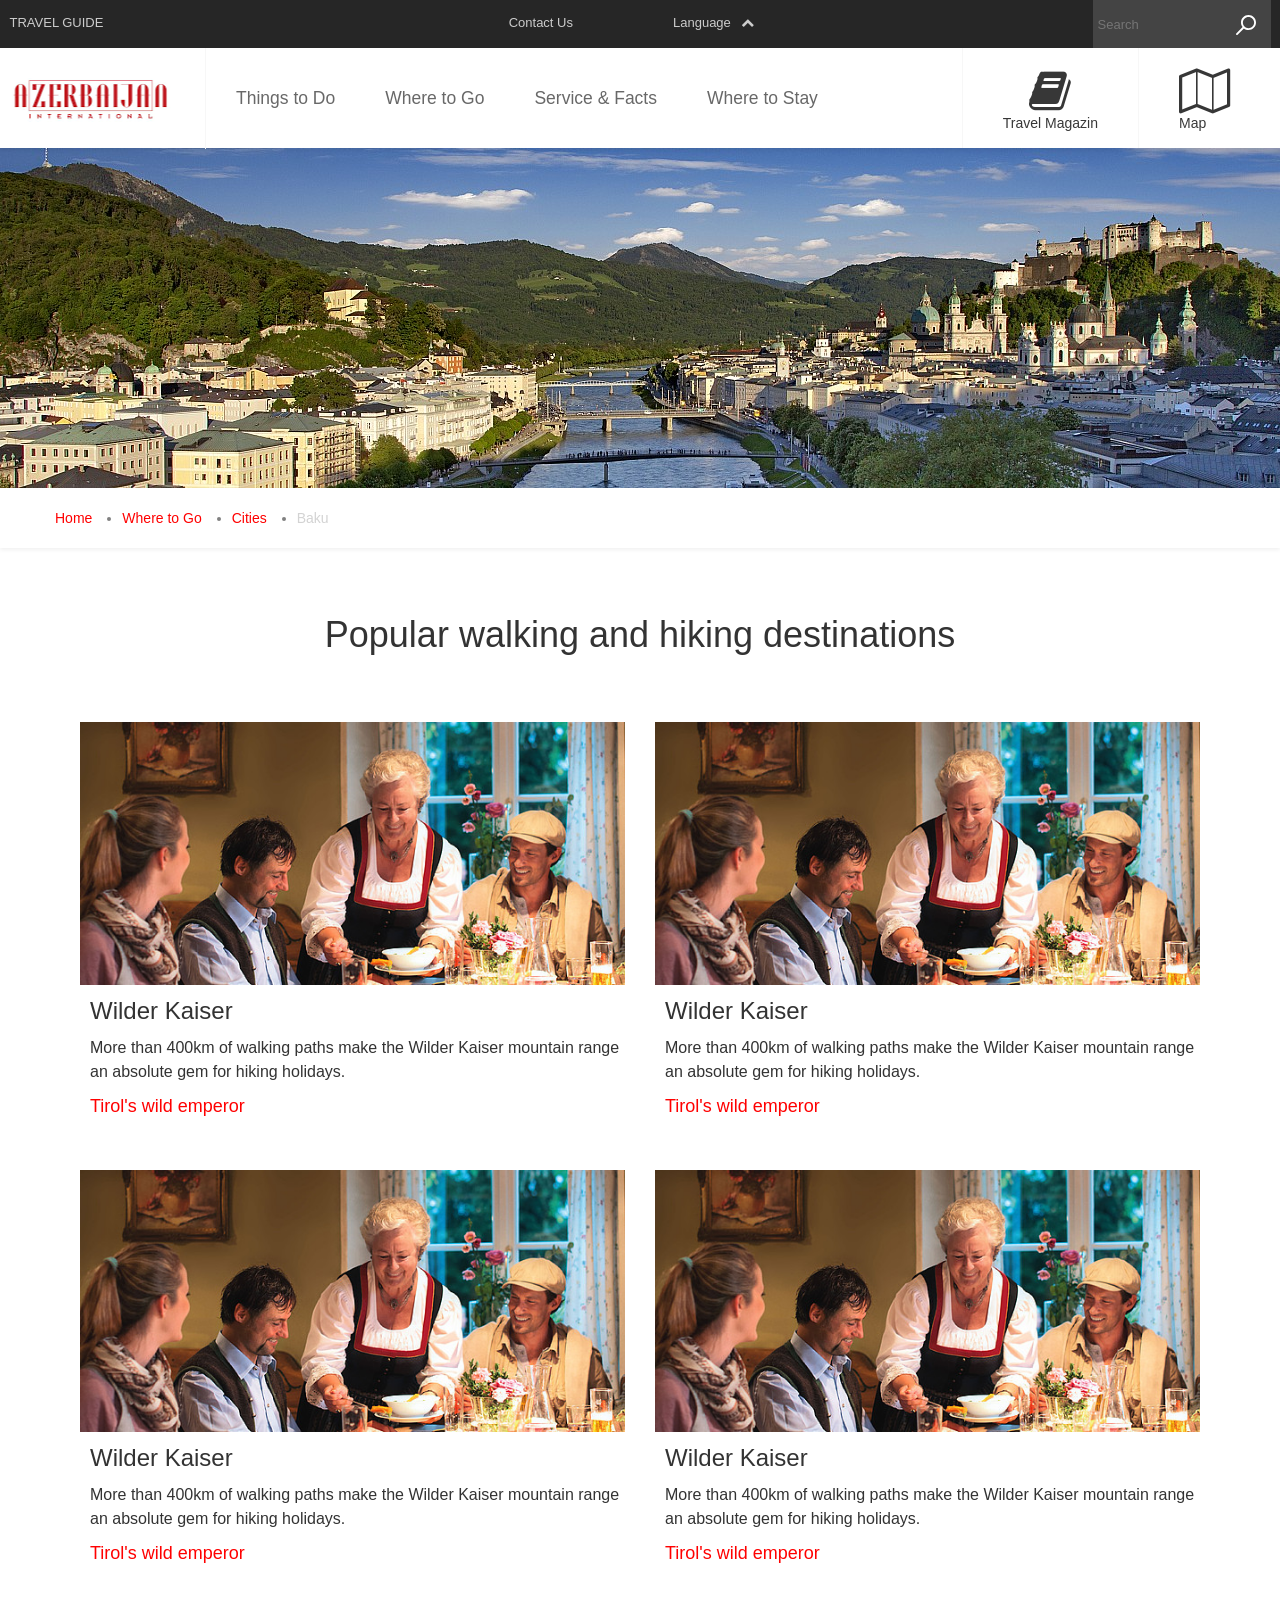
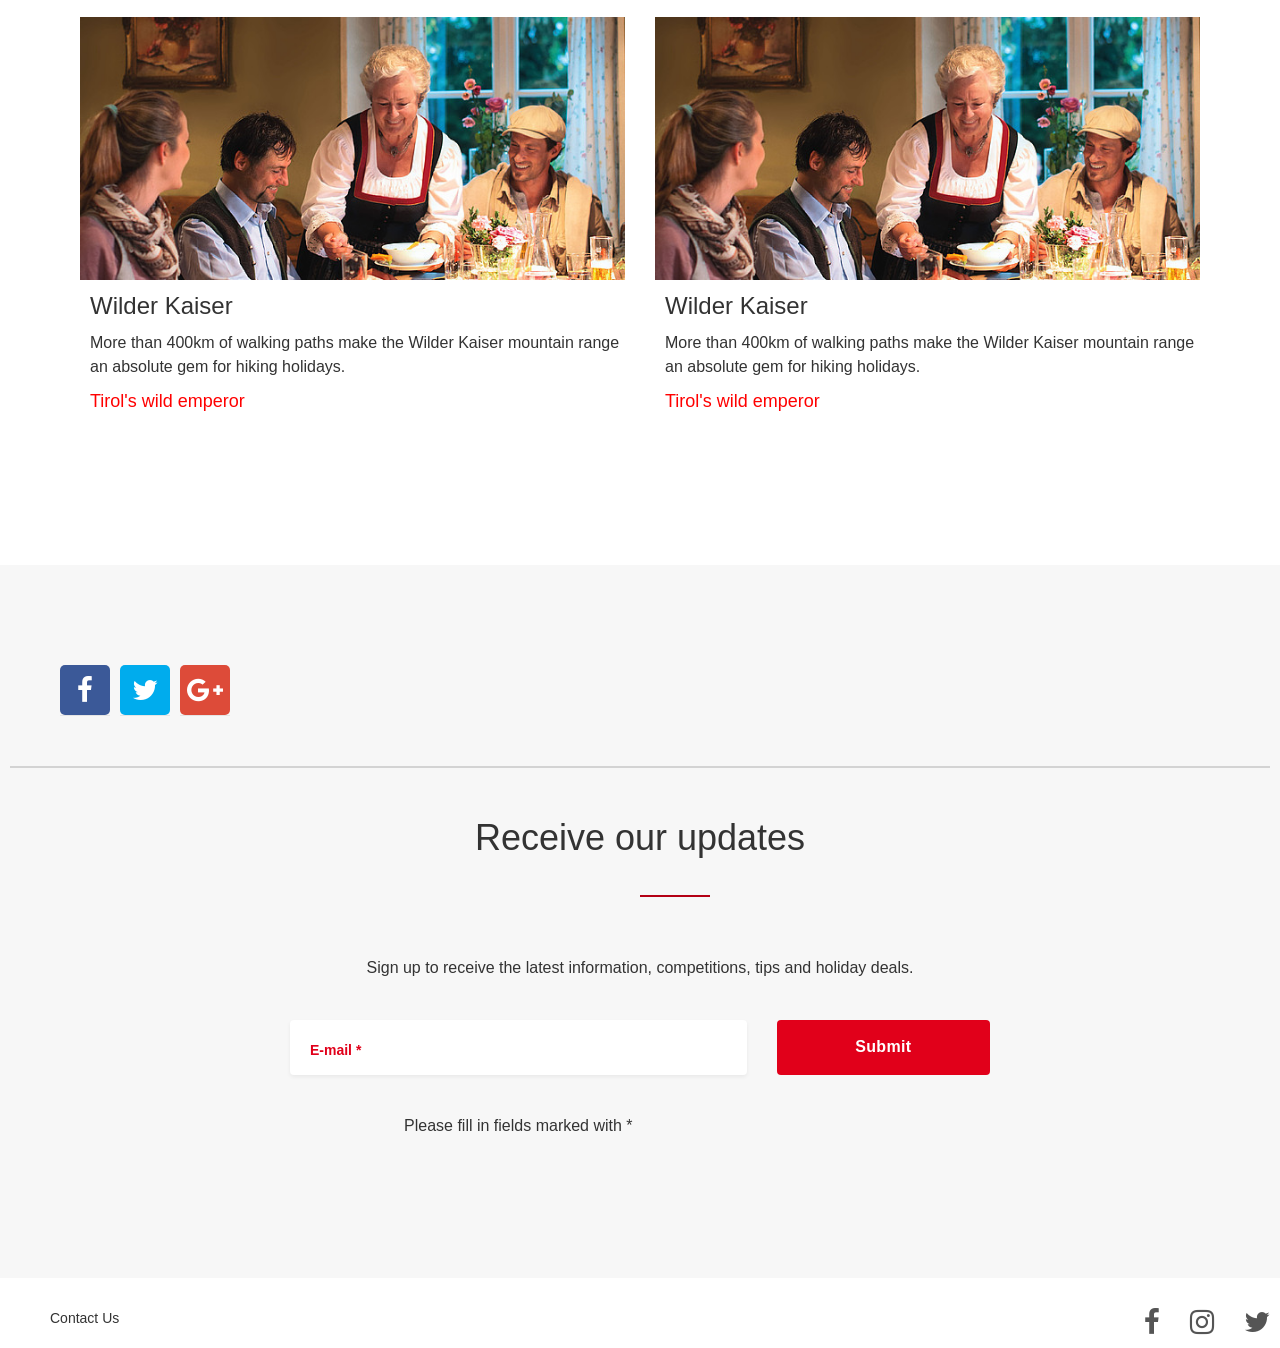
==== aboutAze.html @ 4d84a3e0 "yeni Home Sheherler .." ====
<!DOCTYPE html>
<html>

<head>


    <meta name="viewport" content="width=device-width, initial-scale=0.7">
    <link rel="stylesheet" type="text/css" href="headercss/bootstrap.css">
    <!--<link rel="stylesheet" href="https://maxcdn.bootstrapcdn.com/bootstrap/3.3.7/css/bootstrap.min.css">-->
    <link rel="stylesheet" type="text/css" href="headercss/style.css">
    <link rel="stylesheet" type="text/css" href="headercss/css/font-awesome.css">
    <!--<link rel="stylesheet" href="https://i.icomoon.io/public/temp/38478d7b65/UntitledProject/style.css">-->

    <link href="https://fonts.googleapis.com/css?family=Open+Sans:300" rel="stylesheet">
    <!--plugin-->
    <link rel="stylesheet" type="text/css" href="plugin/owl.carousel.min.css">
    <link rel="stylesheet" type="text/css" href="plugin/owl.theme.default.min.css">
    <link rel="stylesheet" href="headercss/css/font-awesome.min.css">




    <meta charset="utf-8">
    <!--<meta name="viewport" content="width=device-width, initial-scale=1">-->

    <title></title>
</head>

<body>

    <section id="inner">
        <section class="main ">
            <!--Nav for Mobile-->
            <div class="navUpRes">
                <div class="menuButton">
                    <a class="menuRes" href="#">Menu</a>

                    <div class="j"></div>
                    <!--<div class="l"></div>-->
                    <div class="logoR">

                    </div>


                </div>
                <div class="resSearch">
                    <span><img src="img/magnifier.svg" alt=""></span>
                </div>
            </div>
            <div class="navBarLeft">
                <a class="flagg" href=""><img class="flag" src="http://www.austria.info/bundles/websitesaustriainfo/img/flag/UK.gif" alt="lang"> Language
                </a>
                <span class="setting"></span>
                <ul>
                    <li><a href="">Home</a></li>
                    <li><a href="">Things to Do</a></li>
                    <li><a href="">Where to Go</a></li>
                    <li><a href="">Service & Facts</a></li>
                    <li><a href="">Where to Stay</a></li>
                </ul>
                <ul class="travelMap">
                    <li><a href="">Travel Magazine</a>
                        <span><i class="fa fa-book" aria-hidden="true"></i></span>
                    </li>
                    <li><a href="">Map</a>
                        <span><i class="fa fa-map-o" aria-hidden="true"></i></i></span>
                    </li>



                </ul>
                <ul>
                    <li><a href="">Contact Us</a></li>
                </ul>

            </div>
            <!--End-->
            <div class="navUpper">
                <div class="navInnerUp">
                    <div class="flex">
                        <span>TRAVEL GUIDE</span>
                        <ul class="flex guideLi">
                            <li><a href="">Contact Us</a></li>
                            <li>
                                <a href=""><img src="http://www.austria.info/bundles/websitesaustriainfo/img/flag/UK.gif" alt=""></a>
                            </li>
                            <li><a class="languageOpener" href="#">Language<i class="fa fa-chevron-up" aria-hidden="true"></i></a>
                            </li>
                        </ul>
                        <div class="navUpperSearch">
                            <form>
                                <input class="upperSearch" type="" name="" value="" placeholder="Search">
                                <span><img src="img/magnifier.svg" alt=""></span>

                                <a href="" class="searchButton">
                                    <p>Search</p>
                                </a>
                            </form>
                        </div>
                    </div>

                </div>
            </div>
            <div class="languageSection">
                <div class=" wrap ">
                    <span>Choose your Language</span>
                    <div class="flex">
                        <div class="col-md-3">
                            <ul>
                                <li>
                                    <a href="#">Türkçe</a>
                                </li>
                                <li>
                                    <a href="#">Pусский</a>
                                </li>
                                <li>
                                    <a href="#">English</a>
                                </li>
                                <li>
                                    <a href="#">Georgian</a>
                                </li>

                            </ul>
                        </div>

                        <div class="col-md-3">
                            <ul>
                                <li>
                                    <a href="#">Türkçe</a>
                                </li>
                                <li>
                                    <a href="#">Pусский</a>
                                </li>
                                <li>
                                    <a href="#">English</a>
                                </li>
                                <li>
                                    <a href="#">Georgian</a>
                                </li>

                            </ul>
                        </div>

                        <div class="col-md-3">
                            <ul>
                                <li>
                                    <a href="#">Türkçe</a>
                                </li>
                                <li>
                                    <a href="#">Pусский</a>
                                </li>
                                <li>
                                    <a href="#">English</a>
                                </li>
                                <li>
                                    <a href="#">Georgian</a>
                                </li>

                            </ul>
                        </div>
                        <div class="col-md-3">
                            <ul>
                                <li>
                                    <a href="#">Türkçe</a>
                                </li>
                                <li>
                                    <a href="#">Pусский</a>
                                </li>
                                <li>
                                    <a href="#">English</a>
                                </li>
                                <li>
                                    <a href="#">Georgian</a>
                                </li>

                            </ul>
                        </div>

                    </div>

                </div>
            </div>
            <div class="nav">
                <div class="navInner ">
                    <div class="flex">
                        <div class="logo"></div>
                        <div class="navRight">
                            <ul class="flex navLi">
                                <li class="dot" data-ng-value="1"><a href="#">Things to Do</a></li>
                                <li class="dot" data-ng-value="2"><a href="#">Where to Go</a></li>
                                <li class="dot" data-ng-value="3"><a href="#">Service & Facts</a></li>
                                <li class="dot" data-ng-value="4"><a href="#">Where to Stay</a></li>
                            </ul>
                            <div class="redLine"></div>
                        </div>
                        <div class="navMap">
                            <ul class="flex navL">
                                <li><a href=""><i class="fa fa-book" aria-hidden="true"></i>
                                    <span>Travel Magazin</span></a>
                                </li>
                                <li><a href=""><i class="fa fa-map-o" aria-hidden="true"></i>
                                <span>Map</span></a>


                                </li>
                            </ul>
                        </div>
                    </div>
                </div>
            </div>
            <div class="navThings k" data-value="1">
                <div class="wrap">
                    <div class="col-md-8">
                        <h4 class="offsetTop">THINGS TO DO</h4>
                        <ul class="thingsDoL">
                            <li>
                                <a href="#">
                                    <div class="thingsDoPic"></div>
                                    <span>Walking and Hiking </span>
                                </a>
                            </li>
                            <li>
                                <a href="#">
                                    <div class="thingsDoPic"></div>
                                    <span>Walking and Hiking </span>

                                </a>
                            </li>
                            <li>
                                <a href="#">
                                    <div class="thingsDoPic"></div>
                                    <span>Walking and Hiking </span>
                                </a>
                            </li>
                            <li>
                                <a href="#">
                                    <div class="thingsDoPic"></div>
                                    <span>Walking and Hiking </span>
                                </a>
                            </li>
                            <li>
                                <a href="#">
                                    <div class="thingsDoPic"></div>
                                    <span>Walking and Hiking </span>
                                </a>
                            </li>
                            <li>
                                <a href="#">
                                    <div class="thingsDoPic"></div>
                                    <span>Walking and Hiking </spanp>
                                </a>
                            </li>
                        </ul>
                    </div>
                    <div class="col-md-4">
                        <h4 class="offsetTop">MORE ACTIVITIES</h4>
                        <ul class="thingsDoR">
                            <li>
                                <a href="#">
                                    <p>Family holidays</p>
                                </a>
                            </li>
                            <li>
                                <a href="#">
                                    <p>Spa and Wellbeing</p>
                                </a>
                            </li>
                            <li>
                                <a href="#">
                                    <p>Food and Drink</p>
                                </a>
                            </li>
                        </ul>
                    </div>
                </div>
            </div>
            <div class="navGo k" data-value="2">
                 <div class="wrap">
                     <div class="col-md-6 flex">
                         <div class="navGoRegion">
                             <h4 class="offsetTop">REGIONS</h4>
                             <ul>
                                 <li><a href=""><p>Walking and Hiking Regions</p></a></li>
                                 <li><a href=""><p>Cycling and Biking Regions</p></a></li>
                                 <li><a href=""><p>Ski and Winter regions</p></a></li>
                                 <li><a href=""><p>Family-Friendly Regions</p></a></li>
                                 <li><a href=""><p>Wine and Culinary regions</p></a></li>
                                 <li><a href=""><p>Spa and Thermal Regions</p></a></li>
                                 <li><a href=""><p>Rivers and Lakes</p></a></li>
                         
                             </ul>
                         </div>
                         <div>
                             <h4 class="offsetTop">MORE ACTIVITIES</h4>
                             <ul class="svgMapLi">
                                 <li><a href="http://google.com/?1=BA" id="list-BA">
                                         <p>Baku</p>
                                     </a></li>
                                 <li><a href="http://google.com/?1=SMI" id="list-SMI">
                                         <p>Samakhi</p>
                                     </a></li>
                                 <li><a href="http://google.com/?1=QBA" id="list-QBA">
                                         <p>Quba</p>
                                     </a></li>
                                 <li><a href="http://google.com/?1=QAB" id="list-QAB">
                                         <p>Qebele</p>
                                     </a></li>
                                     <li><a href="http://google.com/?1=QAB" id="list-SAK">
                                         <p>Shaki</p>
                                     </a></li>
                                 <li><a href="http://google.com/?1=BAL" id="list-BAL">
                                         <p>Balaken</p>
                                     </a></li>
                                      <li><a href="http://google.com/?1=LAN" id="list-LA">
                                         <p>Lenkeran</p>
                                     </a></li>
                                 <li><a href="http://google.com/?1=GYG" id="list-GYG">
                                         <p>Göygöl</p>
                                     </a></li>
                                 <li><a href="http://google.com/?1=GOY" id="list-GOY">
                                         <p>Göyçay</p>
                                     </a></li>
                                     <li><a href="http://google.com/?1=ORD" id="list-ORD">
                                         <p>Ordubad</p>
                                     </a></li>
                             </ul>
                         </div>
                     </div>
                     <div id="map" class="col-md-6">
                         <div><h4 class="offsetTop">MORE ACTIVITIES</h4></div>
    <div class="svgMap">

        <svg xmlns="http://www.w3.org/2000/svg" xmlns:amcharts="http://amcharts.com/ammap" xmlns:xlink="http://www.w3.org/1999/xlink" version="1.1" viewBox="0 0 750 610 ">
            
            
                <a id="AM-GR"  xlink:title="Geġark" xlink:href="http://google.com?q=GR"><path title="Geġark'unik'" class="land" d="M97.34,213.92L96,213.34L94.41,213.98L92.51,216.97L93.21,219.76L96.32,222.69L99.88,222.75L101.34,220.46L101.91,218.36L99.24,215.25z"/></a>
                <a id="AZ-ABS" xlink:title="Abşeron" xlink:href="http://google.com?q=ABS" ><path  title="Abşeron" class="land" d="M613.61,298.81l-1.28,0.67l-0.25,0.12l-0.89,0.72l-1.25,1.21l-0.62,0.9l-0.13,0.48l0.01,1.02l0.13,0.5l0.67,1.31l0.13,0.5l0.01,1.02l-0.12,0.49l-2.24,4.35l-1.83,2.32l-1.11,2.18l-0.13,0.49l-0.09,1.06l0.04,1.63l0.21,1.02l0.67,1.3l0.14,0.5l0.09,1.05l-0.08,1.05l-0.38,0.9l-1.29,1.52l-0.98,1.71l-0.98,1.13l-0.54,0.8l-0.21,1l-0.05,3.27l-0.17,1.04l-2.33,4.51l-2.87,-4.21l-0.74,-0.88l-1.98,-2.04l-0.6,-0.88l-0.14,-0.49l-0.09,-3.79l-0.18,-1.02l-1.09,-2.22l-0.59,-0.81l-2.12,-2.28l-1.36,-2.64l-0.13,-0.5l-0.08,-1.07l0,-3.83l-0.2,-1.02l-0.24,-0.43l-1.28,-1.58l-0.87,-1.68l-0.57,-0.68l-1.12,-0.88l-0.75,-0.3l-1.64,-0.18l-7.27,-0.12l-2.19,-0.15l-0.5,-0.14l-1.3,-0.68l-0.5,-0.14l-1.63,-0.13l-3.92,-0.07l-1.07,-0.16l-0.7,-0.33l-0.55,-0.53l-0.92,-1.55l-1.3,-1.58l-2.05,-4.03l-4.27,-4.45l-0.34,-0.42l-0.69,-1.39l-0.62,-0.87l-2.98,-2.98l-0.74,-0.52l-1.37,-0.69l-1.59,-1.29l-1.35,-0.71l-0.54,-0.47l-0.22,-0.31l-0.31,-0.71l-0.1,-0.52L541,280l-0.56,-4.06l1.17,0.32l1.56,0.59l1.36,0.86l1.21,0.63l2.18,1.62l0.93,0.44l0.39,0.29l0.61,0.76l0.41,0.92l0.58,0.65l0.34,0.12l0.65,-0.27l0.94,-0.92l0.41,-0.61l0.64,-1.32l0.58,-0.69l1.33,-1.28l0.71,-0.56l1.31,-0.61l0.55,-0.44l1.59,-2.68l0.39,-0.94l0.99,-1.25l1.97,-1.9l0.8,-0.63l1.1,-0.46l2.75,-0.13l0.89,-0.21l0.34,-0.17l0.3,-0.23l0.46,-0.6l1.16,-2.06l0.37,-0.95l1.16,-2.05l0.75,-0.85l2.44,-1.28l2.05,-0.4l1.31,-0.62l1.04,-0.15l2.21,-0.03l0.89,-0.21l0.63,-0.41l0.25,-0.28l0.84,-1.43l0.95,-1l0.74,-0.52l1.2,-0.56l2.1,-1.13l0.62,-0.44l0.25,-0.29l1.39,-2.37l0.39,-0.96l0.95,-1.46l1.37,-2.47l2.94,-0.35l2.89,0l1.59,-0.19l1.31,-0.63l0.5,-0.12l4.98,-0.02l0.92,-0.2l1.13,-0.65l1.43,-1.34l0.78,-1.08l0.2,-1.02l0.03,-3.3l0.2,-1.02l0.54,-0.81l1.44,-1.46l0.93,-1.16l0.65,-1.3l0.9,-1.02l1.01,-0.95l1.09,-0.78l0.93,-0.4l0.55,-0.45l0.44,-0.63l1.11,-2.11l0.35,-1.44l0.2,-0.32l0.33,-0.13l0.4,0.06l0.35,0.18l0.69,0.57l8.23,8.39l0.62,0.87l0.39,0.95l0.72,1.28l0.38,0.96l0.75,1.29l0.42,0.82l0.47,0.62l0.3,0.24l0.34,0.19l0.89,0.26l3.35,0.12l1.64,-0.07l0.51,-0.12l1.31,-0.64l0.5,-0.14l1.68,-0.29l1.16,-0.06l1.41,-0.69l0.62,-0.21l2.15,-3.96l0.95,0.34l2.09,0.34l-1.41,2.11l-0.46,2.29l-0.08,2.06l-0.21,0.66l0.42,0.13l0.01,0l0,0l0.8,-0.09l1.31,-0.42l1.29,-0.72l2.25,-1.05l0.5,-0.11l1.02,0.02l0.5,0.13l1.31,0.67l2.04,0.53l3.53,1.84l1.04,0.21l2.74,0.19l0.51,0.14l1.33,0.65l2.1,0.4l0.46,0.18l0.46,0.47l0.16,0.45l0,0.98l-0.16,0.44l-0.05,0.07l-0.24,0.23l-0.63,0.3l-2.1,0.3l-1.33,0.59l-0.51,0.11l-2.15,0.16l-0.5,0.12l-1.31,0.61l-2.03,0.42l-1.31,0.61l-3.15,0.39l-2.25,1.02l-1.27,0.71l-1.76,0.72l-0.38,0.07l-0.38,-0.09l-1.75,-0.81l-1.29,-0.73l-0.5,-0.14l-1.08,-0.12l-5.03,-0.12l-0.01,0l-0.01,0l-1.65,0.07l-0.51,0.12l-1.34,0.61l-1.44,0.35l-0.33,0.19l-3.56,0.66l-1.9,-0.38l-1.55,-0.71l-1.04,-0.09l-0.01,0l-0.01,0l-1.04,0.16l-1.33,0.63l-1.47,0.45l-0.57,0.42l-0.47,0.61l-0.53,0.99l-0.29,1.56l-0.27,0.84l-0.6,0.97l-0.72,0.63l-0.34,0.16l-1.22,0.37l-1.32,0.61l-0.51,0.11h-0.01l-3.3,0.01l-0.24,0.03l-0.33,0l-0.25,0.06l-0.26,0.03l-0.18,0.08l-0.2,0.05l-0.19,0.12l-0.13,0.06l-0.22,0.17l-0.1,0.06l-0.47,0.59l-1.19,2.05l-0.1,0.23l-0.82,1.67l-0.16,0.3l-0.15,1l0.16,1.01l0.65,1.31l0.13,0.5l0.23,3.22l0.13,0.5l0.65,1.3l0.2,1.06l-0.01,15.04l-0.02,0.38l-0.18,0.92l-0.64,1.28l-0.13,0.49l-0.21,2.11l-0.13,0.5l-1.54,2.62l-0.1,0.11L613.61,298.81zM658.03,264.54l-0.38,-2.44l-2.9,-0.31l-3.66,-0.23l-4.27,0.31l-0.38,3.28l-0.69,2.9l-1.37,2.59l-0.92,2.59l-0.08,2.9l2.74,0.84l3.2,-2.59l2.44,-1.83l2.13,1.3l1.68,1.52l2.06,-1.14l0.91,-2.52l1.6,-2.21l-1.22,-2.59L658.03,264.54z"/></a>
                <a id="AZ-AGA" xlink:title="Ağstafa" xlink:href="http://google.com?q=AGA" ><path  title="Ağstafa" class="land" d="M81.79,156.02L81.9,152.58L81.8,151.39L81.66,150.85L81,149.48L80.87,148.97L80.67,144.58L80.54,144.07L79.87,142.75L79.74,142.25L79.67,140.64L79.9,139.62L80.14,139.19L81.41,137.65L81.63,137.24L81.7,136.78L81.64,136.3L81.02,135L80.9,134.5L80.89,133.46L81.01,132.96L81.65,131.67L81.78,131.17L82,129.03L82.13,128.53L82.78,127.23L83.26,125.21L83.9,123.92L84.39,120.78L85.05,119.48L85.18,118.98L85.27,117.91L85.2,116.83L85.07,116.32L83.98,114.03L83.56,113.41L82.84,112.66L82.09,112.13L81.34,111.82L80.25,111.66L76.9,111.59L75.82,111.47L75.32,111.33L74.01,110.66L73.51,110.52L71.37,110.26L70.86,110.12L69.55,109.45L67.52,108.94L66.23,108.22L65.27,107.81L64,107.05L63.04,106.64L60.58,105.23L57.55,102.68L55.09,101.26L51.88,99.68L50.56,98.87L48.59,97.85L47.59,97.2L47.59,97.2L50.7,92.38L52.43,90.9L54.34,88.54L55.2,88.04L58.88,87.3L60.15,86.17L61.11,85.03L62.96,83.71L64.05,83.22L65.15,80.03L66.02,79.05L67.75,79.03L68.77,78.73L69.77,78.8L71.17,77.75L72.14,77.46L73.5,77.7L75.28,78.68L77.19,80.74L80.06,82.84L83.38,84.91L84.38,84.98L85.39,84.85L86.17,84.35L87.24,83.33L89.33,80.78L89.93,80.92L90.97,80.91L92.01,81.07L92.96,81.58L95.17,84.22L95.91,84.93L97.09,85.65L99.64,86.53L104.03,87.61L105.81,88.42L106.44,89.88L106.88,92.5L107.58,93.33L108.33,93.89L109.44,94.38L110.54,94.75L112.93,94.07L115.27,93.86L116.74,94.22L120.28,96.36L121.59,96.8L122.57,96.9L125.34,95.19L126.11,95.24L126.91,96.18L128.93,98.17L129.12,98.71L128.81,99.17L128.13,99.41L126.09,99.47L125.4,99.62L124.82,99.88L124.27,100.64L123.44,101.28L122.8,102.71L122.12,103.72L121.4,103.87L121.01,104.63L120.98,105.23L121.5,106.18L122.89,108.23L126.37,113.13L130.09,115.66L132.96,117.09L134.48,118.25L134.48,118.25L133.37,119.08L130.89,120.39L129.93,120.75L128.65,121.45L127.7,121.81L126.42,122.51L125.46,122.88L122.99,124.17L122.24,124.69L120.26,126.54L119.18,127.76L118.78,128.71L118.48,130.28L117.96,131.3L117.25,132.24L116.64,132.72L115.98,133.08L115.37,133.23L114.98,133.13L113.2,132.29L109.67,130.3L108.04,129.56L107.37,129.33L107.07,129.33L106.82,129.45L106.64,129.66L106.48,130.09L106.41,130.59L106.39,132.27L106.5,133.93L106.63,134.44L107.24,135.72L107.35,137.1L107.75,138.92L109.56,142.48L109.69,142.98L109.79,144.06L109.79,146.29L109.7,147.36L109.57,147.87L108.47,150.08L107.85,150.91L104.75,153.98L103.57,154.97L102.48,155.44L99.81,155.75L98.49,156.35L96.41,156.64L95.7,156.97L95.5,157.23L95.34,157.68L95.14,159.26L94.84,160.1L93.86,161.18L92.43,162.07L91.58,163.21L91.58,163.21L87.63,165.02L86.95,164.96L86.24,164.7L85.74,164.24L85.61,163.24L86.02,158.9L88.57,155.03L88.51,154.35L87.88,154.09L84.76,154.47z"/></a>
                <a id="AZ-AGC" xlink:title="Ağcabədi" xlink:href="http://google.com?q=AGC"><path  title="Ağcabədi" class="land" d="M393.33,311.4L389.71,318.56L389.24,320.55L386.34,326.15L386.14,327.26L386.12,330.83L386.02,331.99L385.88,332.52L385.24,333.8L385.04,334.9L385,338.47L384.91,339.62L384.77,340.16L384.14,341.44L384.01,341.93L383.79,344.02L383.66,344.51L381.47,348.87L381.05,349.47L379.93,350.46L378.84,350.92L377.76,351.03L374.97,351.03L374.06,351.23L372.94,351.88L370.99,353.53L369.9,354L368.12,354.13L363.83,353.99L362.74,354.08L362.3,354.23L361.85,354.67L361.31,356.56L361.13,356.86L360.6,357.36L359.27,358.07L357.69,358.33L356.83,358.58L355.83,359.15L355.29,359.64L355.1,359.93L354.95,360.4L354.84,361.46L354.86,363.1L354.98,364.17L355.42,365.14L356.45,366.43L356.64,366.96L356.53,367.29L356.27,367.59L354.49,368.51L353.61,369.23L353.04,369.93L352.91,370.24L352.86,370.69L353.08,371.36L353.53,371.92L355.22,372.92L356.03,373.77L356.57,374.85L357.45,377.39L357.45,377.39L353.2,377.9L351.44,378.61L350.93,378.72L347.67,378.93L346.58,379.4L344.21,381.32L343.11,381.8L337.05,382.59L337.05,382.59L338.65,379.81L339.11,378.78L339.48,377.6L341.31,374.18L341.47,373.18L341.32,372.17L340.18,370.08L339.48,369.19L337.85,368.27L336.27,366.99L334.48,366.03L332.91,364.75L331.15,363.82L329.83,362.56L329.43,361.92L329.27,361.42L328.79,357.07L328.79,357.07L330.37,355.99L331.19,355.21L331.94,354.14L333.27,352.61L333.65,351.7L333.76,349.55L333.53,347.98L332.38,345.87L331.91,345.26L331.61,345.03L330.9,344.69L329.83,344.52L327.59,344.47L326.51,344.54L325.56,344.86L320.24,347.41L318.2,347.84L316.91,348.38L316.44,348.4L315.38,347.98L314.14,347.07L313.43,346.69L312.52,346.43L310.4,346.09L309.08,345.44L307.54,345.04L306.44,344.51L305.25,343.5L304.07,342.2L303.8,341.72L303.59,340.69L303.66,339.1L303.8,338.61L304.2,338L305.44,336.86L306.89,336.2L307.81,335.58L308.6,334.79L308.99,334.18L309.13,333.66L309.22,332.53L309.18,326.09L309.33,324.97L309.65,324.29L310.19,323.78L310.89,323.49L311.97,323.38L314.78,323.39L315.68,323.18L316.33,322.78L316.59,322.5L317.73,320.56L317.9,320.13L317.92,319.67L317.83,319.33L317.44,318.72L317.15,318.49L316.44,318.15L314.5,317.6L313.48,316.98L312.93,316.46L312.59,315.68L312.55,315.17L312.74,314.2L313.17,313.64L314.15,312.98L315.79,312.29L317.09,311.62L318.05,311.26L320.53,309.99L321.27,309.48L322.21,308.49L322.91,307.07L323.56,306.16L326.13,303.31L326.13,303.31L325.25,301.76L325.08,301.28L325.04,300.83L325.16,300.47L325.67,299.9L326.01,299.73L326.63,299.68L327.23,299.95L327.72,300.5L329.52,303.82L330.27,304.71L332.71,306.12L333.95,306.29L334.76,306.16L337.59,304.67L340.13,302.49L341.84,301.67L345.51,298.41L349.45,296.4L350.24,295.85L352.4,293.97L353.74,293.36L354.29,293.02L355.43,291.96L357.86,289.42L357.86,289.42L357.19,294.72L357.13,298.04L357.23,299.65L357.37,300.14L357.65,300.61L359.63,302.76L360.26,303.68L360.73,305.71L361.37,307.03L361.85,308.45L362.31,308.9L363.27,309.13L364.33,309.04L365.43,308.56L367.04,307.48L367.78,307.2L371.04,306.99L371.55,306.88L372.86,306.27L373.36,306.16L376.62,306L377.13,305.89L378.42,305.32L378.9,305.26L379.38,305.34L380.67,305.98L382.74,306.51L383.75,306.94L384.36,307.01L384.78,306.68L384.93,306.26L385.12,304.7L385.24,304.18L385.56,303.52L386.22,302.61L386.76,302.31L387.08,302.31L387.77,302.53L389.76,303.41L390.76,304.06L391.3,304.59L391.68,305.36L391.97,306.36L392.64,307.71z"/></a>
                <a id="AZ-AGS" xlink:title="Ağdaş" xlink:href="http://google.com?q=AGS"><path  title="Ağdaş" class="land" d="M373.37,241.89L369.92,240.52L367.62,239.34L367.23,239.24L366.85,239.32L365.09,240.05L363.78,240.71L362.74,240.87L361.09,240.9L360.12,241.11L359.67,241.55L359.5,241.99L359.16,244.04L358.52,245.33L358.4,245.83L358.31,246.9L358.27,250.74L358.06,251.76L357.4,253.04L357.26,253.54L357.17,254.6L357.24,255.66L357.58,256.61L358.52,258.27L358.99,258.89L359.62,259.36L363.28,261.45L364.42,262.58L364.83,263.28L364.98,263.85L365,265.2L365,265.2L362.92,269.63L362.56,270.59L361.85,271.84L361.55,273.48L361.2,274.26L360.23,275.33L352.26,282.96L352.26,282.96L349.97,281.81L348.82,281.51L347.18,281.28L346.73,281.1L346.28,280.63L346.12,280.18L345.79,278.11L344.67,275.99L344.2,275.38L343.58,274.9L341.89,273.97L340.47,273.43L339.77,273.03L339.41,272.32L339.33,270.73L339.44,269.65L340.06,267.83L339.93,267.3L339.72,267.12L339.3,266.96L337.15,266.76L336.22,266.53L335.09,265.84L334.14,264.81L333.06,262.69L332.74,261.74L332.62,256.81L332.52,256.3L332.19,255.6L331.67,255.05L329.51,253.79L328.56,253.06L328.07,252.45L326.77,250.41L326.4,250.21L324.96,249.8L324.48,249.52L323.59,248.78L322.36,247.51L321.75,246.58L321.6,246.08L321.35,243.93L320.97,242.86L318.74,238.66L318.74,238.66L319.18,238.33L321.2,237.65L321.97,237.25L323.62,235.84L324.68,234.52L325.09,233.59L325.82,232.34L326.21,231.4L326.9,230.13L327.04,229.64L327.13,228.57L327.03,226.4L326.9,225.9L325.09,222.36L324.96,221.86L324.85,220.24L324.9,216.94L325.1,215.92L325.75,214.63L325.88,214.13L326.1,212.01L326.23,211.52L328,208.05L328.13,207.55L328.35,205.43L328.48,204.93L329.12,203.65L329.25,203.15L329.49,200.42L330.62,196.17L330.62,196.17L333.72,197.08L338.26,197.32L339.3,197.53L344.62,200.36L345.57,200.72L346.62,200.79L347.58,200.57L348.07,200.13L348.76,199.08L349.47,198.77L349.95,198.77L350.43,198.87L351.74,199.54L353.78,200.07L355.09,200.75L357,201.33L358.55,202.28L358.98,202.49L359.47,202.59L360.31,202.47L365.34,200.94L365.34,200.94L365.55,202.73L365.97,204.51L366.12,205.74L366.1,215.57L366.21,216.69L366.36,217.17L366.78,217.74L367.74,218.45L369.38,219.22L372.21,220.76L373.08,221.49L373.67,222.12L373.67,222.12L375.9,225.31L377.64,227.27L377.89,227.64L378,228.01L377.89,228.38L377.63,228.74L375.5,230.93L374.12,233.53L373.94,234.42L373.85,237.32z"/></a>
                <a id="AZ-AGM" xlink:title="Ağdam" xlink:href="http://google.com?q=AGM"><path  title="Ağdam" class="land" d="M326.13,303.31L323.56,306.16L322.91,307.07L322.21,308.49L321.27,309.48L320.53,309.99L318.05,311.26L317.09,311.62L315.79,312.29L314.15,312.98L313.17,313.64L312.74,314.2L312.55,315.17L312.59,315.68L312.93,316.46L313.48,316.98L314.5,317.6L316.44,318.15L317.15,318.49L317.44,318.72L317.83,319.33L317.92,319.67L317.9,320.13L317.73,320.56L316.59,322.5L316.33,322.78L315.68,323.18L314.78,323.39L311.97,323.38L310.89,323.49L310.19,323.78L309.65,324.29L309.33,324.97L309.18,326.09L309.22,332.53L309.13,333.66L308.99,334.18L308.6,334.79L307.81,335.58L306.89,336.2L305.44,336.86L304.2,338L303.8,338.61L303.66,339.1L303.59,340.69L303.8,341.72L304.07,342.2L305.25,343.5L306.44,344.51L307.54,345.04L309.08,345.44L310.4,346.09L312.52,346.43L313.43,346.69L314.14,347.07L315.38,347.98L316.44,348.4L316.91,348.38L318.2,347.84L320.24,347.41L325.56,344.86L326.51,344.54L327.59,344.47L329.83,344.52L330.9,344.69L331.61,345.03L331.91,345.26L332.38,345.87L333.53,347.98L333.76,349.55L333.65,351.7L333.27,352.61L331.94,354.14L331.19,355.21L330.37,355.99L328.79,357.07L328.79,357.07L327.61,356.57L326.49,356.31L324.26,356.41L320.88,356.38L319.86,356.58L319.27,356.98L318.55,357.95L318.15,358.64L316.98,361.21L316.55,361.91L316.08,362.18L314.75,361.71L312.67,360.73L309.31,359.71L306.88,358.45L305.91,358.06L303.11,356.45L299.65,353.26L298.56,352.73L297.48,352.59L296.41,352.64L295.9,352.76L294.58,353.38L294.07,353.49L291.37,353.64L290.65,353.96L290.28,354.65L290,356.18L289.61,357.45L289.11,360.61L287.22,362.85L282.62,364.4L276.42,367.65L276.42,367.65L277.55,365.33L278.75,361.92L279.2,361.02L280.65,359.27L281.96,357.24L283.93,355.16L284.44,354.42L284.91,352.43L285.59,351.16L285.72,350.66L285.79,349.06L285.73,348.53L285.42,347.7L284.58,346.73L283.92,346.25L283.58,346.17L283.23,346.25L281.8,347.09L281.31,347.18L280.82,347.14L279.16,346.59L277.04,345.39L276.43,344.92L276.01,344.28L275.78,343.4L275.73,340.12L275.54,339.1L274.99,338.28L272.88,336L272.21,334.64L271.71,333.9L270.38,332.49L269.57,331.83L268.86,331.44L267.94,331.2L266.32,331.21L265.81,331.33L262.28,333.08L261.78,333.19L260.73,333.17L259.78,332.82L257.66,331.64L257.02,330.97L255.96,329.4L255.96,329.4L256.84,328.09L257.43,327.77L260.69,327.66L262.12,327.24L264.37,326.85L264.37,326.85L265.28,323.8L265.58,322.16L265.46,321.38L264.81,320.07L264.68,319.57L264.61,318.52L264.82,317.54L265.01,317.24L265.55,316.75L266.56,316.17L267.89,315.68L268.9,315.15L269.53,314.7L269.97,314.16L270.45,312.74L271.1,311.46L271.22,310.96L271.34,306.05L271.45,305.54L271.77,304.85L272,304.55L272.61,304.1L274.71,303.07L275.2,303.02L275.68,303.11L276.98,303.75L277.48,303.9L278.56,304.02L279.63,303.97L280.13,303.86L281.45,303.25L283.38,302.77L284.51,302.12L286.11,300.63L286.68,299.74L286.75,299.27L286.68,298.79L286.04,297.48L285.82,296.44L285.82,295.39L285.91,294.93L286.11,294.58L286.46,294.4L286.92,294.34L287.9,294.53L288.8,295.15L290.9,297.08L291.61,297.47L292.5,297.65L293.02,297.6L293.73,297.32L294.3,296.87L295.05,295.89L295.43,295.71L296.39,295.68L296.88,295.81L297.36,296.09L298.22,296.86L298.97,297.94L299.16,298.98L299.2,301.18L299.4,302.21L300.11,303.23L300.89,303.91L301.99,304.42L303.06,304.49L303.59,304.39L305.03,303.79L305.55,303.7L307.29,303.81L307.29,303.81L311.22,302.7L312.55,302.56L314.22,302.59L315.3,302.71L315.8,302.86L317.12,303.52L318.7,303.79L320.97,303.77z"/></a>
                <a id="AZ-AGU" xlink:title="Ağsu" xlink:href="http://google.com?q=AGU"><path  title="Ağsu" class="land" d="M486.19,284.58L483.29,283.11L482.33,282.34L481.52,281.48L481.11,280.85L480.03,278.6L479.59,276.56L478.47,274.45L478,273.84L477.36,273.41L476.46,273.16L473.67,273.05L472.59,272.89L471.88,272.57L471.57,272.33L471.1,271.72L470.18,270.05L470,269.62L469.94,269.15L470.01,268.67L470.63,267.4L470.76,266.91L471.01,264.79L471.15,264.3L471.81,263.01L471.93,262.52L471.94,261.5L471.82,261L470.59,258.39L469.71,257.1L469.14,256.67L468.65,256.51L467.54,256.39L460.97,256.25L459.79,256.28L458.84,256.48L457.72,257.13L455.76,258.99L454.66,260.21L453.92,261.46L453.45,262.06L452.81,262.46L451.94,262.63L451.42,262.56L450.67,262.27L449.92,261.74L449.21,260.97L448.84,260.32L448.5,258.25L448.35,257.82L447.94,257.48L447.32,257.53L445.36,258.33L444.07,258.97L443.58,259.04L443.1,258.97L440.83,257.91L439.21,256.83L438.79,256.25L438.56,255.25L438.53,253.6L438.65,251.98L438.78,251.48L439.44,250.2L439.92,248.2L440.59,246.92L442.36,240.69L442.36,240.69L443.25,241.72L444.15,242.39L444.67,242.48L445.05,242.43L445.78,242.12L446.19,241.82L446.91,241.11L447.29,240.49L447.48,239.45L447.58,236.72L447.71,236.23L448.27,235.4L454.4,229.5L455.53,228.86L457.82,228.29L459.12,227.47L459.54,226.91L460.06,224.49L460.48,223.86L460.76,223.62L463.19,222.3L464.15,221.95L467.66,220.2L468.62,219.84L471.08,218.55L472.87,217.24L474.61,216.38L476.17,215.13L477.95,214.24L480.64,211.91L482.01,211.28L483.09,210.5L483.72,209.84L484.13,209.24L484.53,208.3L485.22,207.03L485.66,205.01L486.32,203.73L486.77,201.71L487.44,200.42L487.9,198.33L488.72,196.54L488.97,195.31L488.97,195.31L490.58,197.88L490.78,198.39L491.06,200.01L491.42,200.91L492.32,201.98L493.7,203.28L494.44,203.79L495.37,204.23L495.92,204.7L496.14,205.01L496.46,205.73L496.84,207.27L497.51,208.58L497.63,209.08L497.63,210.12L497.49,210.61L497.25,211.03L495.65,212.96L494.58,215.14L494.52,215.61L494.6,216.09L495.21,217.37L495.28,217.84L495.21,218.31L495,218.72L493.72,220.24L493.04,221.58L492.42,222.41L486.96,227.71L485.86,228.88L484.5,231.49L484.43,231.97L484.5,232.44L484.69,232.87L485.58,234.67L487.15,236.67L488.01,238.37L488.95,239.4L489.7,239.93L490.44,240.25L491.99,240.65L493.29,241.34L493.8,241.47L495.43,241.6L502.13,241.71L503.77,241.89L504.86,242.42L506.3,243.58L507.99,244.49L509.78,245.88L512.3,247.23L513.76,247.6L514.1,247.8L514.24,248.14L514.09,248.86L513.49,249.84L512.98,250.44L512.35,250.92L511.33,251.53L509.78,252.25L507.85,253.55L505.38,254.84L504.43,255.2L503.15,255.89L502.19,256.24L499.72,257.52L498.56,258.36L497.22,259.69L496.74,260.42L496.54,261.44L496.56,266.41L496.47,267.47L496.33,267.96L495.75,268.8L493.54,271.14L490.63,275.45L490.63,275.45L489.69,275.88L489.17,276.37L488.96,276.7L488.57,278.81L487.77,280.57z"/></a>
                <a id="AZ-AST" xlink:title="Astara" xlink:href="http://google.com?q=AST"><path  title="Astara" class="land" d="M547.98,569.81L548.25,576.37L548.38,585.38L548.25,601.08L546.47,601.62L541.15,602.58L538.15,604.76L536.23,606.81L532.96,607.77L527.63,608.18L525.58,610.63L523.13,612L518.35,611.45L516.3,609.41L512.34,608.18L507.02,604.35L507.41,600.27L506.56,598.25L505.88,596.05L505.4,594.84L503.93,592.33L502.91,591.14L501.05,589.3L500.32,588.41L500.32,588.41L501.32,587.55L502.79,585.13L502.97,584.12L503.02,581.98L503.22,580.99L503.6,580.39L504.56,579.47L505.3,579L506.64,578.41L508.43,577.14L510.91,575.91L511.41,575.81L512.46,575.84L512.96,575.98L514.25,576.59L515.09,576.59L515.79,576.29L518.04,574.71L520.29,573.74L520.29,573.74L523.58,574.83L527.55,575.02L529.18,574.95L529.68,574.84L535.44,572.16L537.48,571.75L538.79,571.16L540.83,570.74L542.14,570.14L542.64,570.02L542.64,570.02L543.59,569.97L543.74,569.81L547.16,569L547.16,569z"/></a>
                <a id="AZ-BA" xlink:title="Bakı"  xlink:href="http://google.com?q=BA"><path  title="Bakı" class="land" d="M773.48,277.97l-0.32,0.84l-0.99,-0.45l-1.07,-0.02l-2.16,0.59l-0.92,0.51l-1.68,2.7l-0.78,0.76l-0.98,0.35l-0.48,-0.4l1.49,-1.57l1.1,-1.6l-0.3,-0.58l0.05,-2.26l-0.45,-0.76l-1.75,-0.8l-0.14,-0.25l0.82,-0.68l-0.69,-1.1l-0.88,0.08l-0.8,-1.19l0.3,-0.25l1.42,0.49l1.62,2.21l1.45,1.01l0.25,1.1l0.36,0.35l0.51,-0.79l0,-0.79l-0.69,-3.28l1.15,0.46l1.1,0.98l0.44,-0.08l-0.16,-0.41l0.28,-0.49l2.73,2.99L773.48,277.97zM741.25,290.17l-0.24,2.63l0.14,4.17l-0.76,1.87l-0.45,-5.07l-0.46,-1.94l-0.91,-1.79l-0.22,-1.49l0.31,-1.68l-0.82,-3.64l-0.69,-1.13l-2.94,-3.44l-1.12,-0.3l-1.61,-1.45l-2.29,-0.48l-0.45,-0.32l-0.08,-0.4l-6.51,-3.44l-2.12,-0.7l-1.92,-0.25l-1.85,0.35l-0.98,-0.13l-2.37,-1.44l-3.83,-1.05l-2.56,-0.22l-1.83,0.59l-1.11,0.93l-0.9,2.1l-1.29,-0.23l-0.41,0.2l-0.86,-0.55l-1.01,-0.21l-1.64,0.14l-2.15,0.57l-0.81,0.64l-0.84,1.47l-0.93,0.71l-1,0.07l-2.45,-0.96l-0.95,-0.04l-2.59,0.65l-0.46,-2.06l-0.91,-1.43l-1.18,-1.05l-1.26,-0.54l-1.07,-0.92l-2.5,-0.45l-2.39,0.12l-1.37,-0.2l-1.18,0.38l-0.52,-0.36l-1.29,0.69l-0.89,0.16l-0.77,0.65l-0.39,0.88l0.07,1.08l0.44,0.87l0.26,0.22l0.82,-0.33l0.57,0.29l0.08,0.4l-0.4,0.48l-0.57,0.15l-0.03,2.26l-0.99,3.29l-0.66,0.78l-0.83,0.45l-1.58,-0.05l-1.11,-0.45l-2.9,0.55l-2.94,1.1l-1.5,0.94l-2.09,1.81l-1.26,0.45l-2.1,-0.45l-1.31,0.05l-1.46,0.43l-1.07,0.98l-1.29,2.15l-2.62,1.09l-1.27,1.04l-0.29,1.12l0.91,0.04l-0.15,0.38l-0.83,0.45l-0.71,0.02l-0.2,-1.47l-0.4,-0.09l-1.16,1.3l-4.33,1.79l-2.23,2.11l-2.12,0.86l-2.62,0.62l-0.96,0.6l-3.08,3.39l-2.46,0.59l-0.76,0.65l-0.28,0.53l-0.45,3.21l0.44,3.35l2.06,2.93l0.04,0.48l-1.64,0.26l-0.85,0.8l-1.55,-0.36l-1.28,1.24l-1.21,0.26l-0.97,1.27l-1.58,0.98l-0.47,1.46l0.28,1.92l0.84,2.79l1.42,2.95l1.09,1.63l3.01,3.31l2.04,3.27l-0.37,0.95l-2.91,2.36l-0.97,0.3l-1.42,1.1l-1.17,0.39l-0.87,0.97l-0.61,1.87l-0.25,2.13l1.3,6.63l1.1,2.75l0.75,0.91l0.66,1.44l-1.24,1.65l-1.52,0.32l-1.14,1.25l-0.56,3.63l-0.8,1.87l-1.47,1.77l-0.4,1.11l-0.12,2.43l0.4,3l1.59,5.95l0.94,1.5l1.35,3.25l-1.65,0.95l-1.55,0.36l-2.27,1.32l-1.79,1.7l-0.74,1.08l-0.59,-1.31l-0.14,-0.57l-0.2,-5.32l-0.14,-0.54l-0.63,-1.3l-0.14,-0.56l-0.1,-1.19l0.06,-11.17l0.27,-1.24l1.3,-1.98l-0.42,-4.98l-0.15,-3.27l-0.38,-0.92l-1.29,-1.56l-0.95,-1.75l-1.57,-1.97l-1.09,-2.22l-0.44,-3.12l-0.68,-1.33l-0.41,-1.61l-0.4,-0.81l-0.8,-0.62l2.33,-4.51l0.17,-1.04l0.05,-3.27l0.21,-1l0.54,-0.8l0.98,-1.13l0.98,-1.71l1.29,-1.52l0.38,-0.9l0.08,-1.05l-0.09,-1.05l-0.14,-0.5l-0.67,-1.3l-0.21,-1.02l-0.04,-1.63l0.09,-1.06l0.13,-0.49l1.11,-2.18l1.83,-2.32l2.23,-4.35l0.12,-0.49l-0.01,-1.02l-0.13,-0.5l-0.67,-1.31l-0.13,-0.5l-0.01,-1.02l0.13,-0.48l0.62,-0.9l1.25,-1.21l0.89,-0.72l0.24,-0.12l1.15,-0.56l0.13,-0.11l0.17,-0.09l0.17,-0.18l0.07,-0.06l0.03,-0.06l0.22,-0.24l1.33,-2.38l0.13,-0.5l0.21,-2.11l0.13,-0.49l0.64,-1.28l0.13,-0.51l0.03,-0.41l0.02,-0.13v-0.25l0.05,-0.86l-0.03,-14.18l-0.2,-1.06l-0.65,-1.3l-0.13,-0.5l-0.22,-3.22l-0.13,-0.5l-0.65,-1.31l-0.16,-1.01l0.15,-1l0.15,-0.3l0.52,-0.97l0.3,-0.71l0.11,-0.23l1.18,-2.05l0.47,-0.59l0.08,-0.06l0.35,-0.22l0.39,-0.17l0.44,-0.11l0.57,-0.06l3.54,-0.04h0.02l0.51,-0.11l1.32,-0.61l0.99,-0.27l0.21,-0.1l0.25,-0.07l0.1,-0.08l0.22,-0.1l0.51,-0.52l0.6,-0.97l0.27,-0.84l0.29,-1.56l0.53,-0.99l0.47,-0.61l0.57,-0.42l1.47,-0.45l1.33,-0.63l1.04,-0.16l1.03,0.09l1.55,0.71l1.91,0.38l0.01,0l0.01,0l3.56,-0.66l0.33,-0.19l1.44,-0.35l1.34,-0.61l0.51,-0.12l1.64,-0.06l5.02,0.12l1.08,0.12l0.5,0.14l1.29,0.73l1.75,0.81l0.39,0.09l0.01,0l0.01,0l0.39,-0.07l1.76,-0.72l1.27,-0.71l2.25,-1.02l3.15,-0.39l1.31,-0.61l2.03,-0.42l1.31,-0.61l0.5,-0.12l2.15,-0.16l0.51,-0.11l1.33,-0.59l2.1,-0.3l0.46,-0.16l0.15,-0.15l0.1,-0.05l0.15,-0.19l0.07,-0.07l0.16,-0.44l0,-0.98l-0.16,-0.45l-0.46,-0.47l-0.46,-0.18l-2.1,-0.4l-1.33,-0.65l-0.51,-0.14l-2.74,-0.19l-1.04,-0.21l-3.53,-1.84l-2.04,-0.53l-1.31,-0.67l-0.5,-0.13l-1.04,-0.02l0,0l-0.01,0l-0.5,0.11l-2.25,1.05L657,240.5l-1.31,0.42l-0.79,0.09l-0.41,-0.13l0.21,-0.66l0.08,-2.06l0.46,-2.29l1.41,-2.11l0.46,0.07l3.9,-0.55l1.34,0.15l2.23,1.38l2.38,0.52l8.26,-1.25l7.29,-1.61l3.63,-1.56l1.91,-0.47l1.71,0.03l1.92,1.32l1.54,0.17l4.99,-1.16l1.23,0.03l1.21,-0.63l0.32,0.92l-0.94,1.67l0.32,0.86l2.87,3.08l0.56,2.28l0.64,0.89l1.47,0.96l0.76,1.26l0.95,0.52l3.7,0.44l0.69,0.7l1.69,0.27l1.91,1.32l0.88,-0.52l0.59,0.01l0.86,0.55l1.28,-0.05l0.69,0.3l0.58,0.65l0.93,-0.2l1.55,2.68l0.06,1.08l1.28,1.27l0.29,1.14l1.28,0.83l0.36,1.7l0.8,0.35l0.73,-0.65l1,2.99l1,1.2l4.98,2.91l1.48,1.21l0.4,2.14l1.05,2.48l1.62,2.73l0.3,1.1l-0.14,3.76l0.22,2.36l-0.76,3.98l0.9,3.57l-0.21,1.45l0.76,1.26l0.17,2.08L741.25,290.17zM660.16,269.49l-1.22,-2.59l-0.92,-2.36l-0.38,-2.44l-2.9,-0.31l-3.66,-0.23l-4.27,0.31l-0.38,3.28l-0.69,2.9l-1.37,2.59l-0.92,2.59l-0.08,2.9l2.74,0.84l3.2,-2.59l2.44,-1.83l2.13,1.3l1.68,1.52l2.06,-1.14l0.91,-2.52L660.16,269.49zM646.54,332.53h-2.98l0.36,3.48l-0.67,1.12l0.37,0.58l2.02,-0.72l1.25,-0.07l0.42,-0.36l0.21,-0.83l-0.95,-1.99L646.54,332.53zM734.48,252.51l0.79,2.3l0.74,1.06l0.02,1.15l1.11,0.5l1.15,1.73l-1.16,0.49l0.13,0.37l0.87,0.08l0.7,2.37l0.47,3.14l0.43,0.08l-0.2,-3.47l0.72,-1.8l0.61,-0.58l-0.02,-0.68l-0.56,-1.76l-0.71,0.01l-0.64,-0.81l-0.31,-1.9l-0.42,-0.59l0.65,-1.49l-0.96,-2.95l-0.62,-0.57l-0.83,0l-0.84,-0.9l-0.62,0.41l-0.3,0.65l-0.57,0.19l-0.86,0.76l-0.86,-0.2l-0.16,0.42l0.55,0.92L734.48,252.51z"/></a>
                <a id="AZ-BAB" xlink:title="Babək" xlink:href="http://google.com?q=BAB"><path title="Babək" class="land" d="M93.79,417.61L93.47,419.89L91.68,420.66L88.86,424.24L85.02,427.06L81.95,429.11L82.71,432.18L85.53,432.95L87.32,432.95L88.86,435L89.37,438.84L91.42,442.17L94.24,442.17L99.36,442.68L100.64,443.96L103.2,447.03L107.04,449.85L105.76,453.43L106.79,454.97L106.79,454.97L109.6,454.97L109.6,454.97L109.86,457.79L109.09,460.09L106.02,462.14L106.02,465.98L105.51,468.54L101.41,469.06L98.85,469.82L98.85,472.64L101.66,475.2L104.23,476.99L104.99,479.3L104.74,482.63L102.43,484.68L101.15,489.03L103.71,492.1L107.04,494.41L108.07,497.74L107.81,500.81L106.02,503.11L106.27,506.7L106.27,509.03L106.27,509.03L104.32,510.15L103.65,510.3L102.5,510.1L99.14,508.09L96.87,507.2L93.18,506.24L91.49,505.39L90.27,504.49L89.25,503.37L88.88,501.95L90.77,498.07L90.78,496.21L91.05,495.02L90.62,494.56L88.49,494.5L85.47,492.62L84.67,491.71L84.33,489.9L84.67,488.12L83.87,486.14L79.74,480.65L79.6,478.53L79,476.35L77.61,475.49L74.89,475.97L73.64,474.16L74.68,473.21L75.87,471.02L75.4,469.95L74.24,469.72L72.6,470.43L70.62,472.01L65.14,470.28L61.77,468.96L59.18,468.98L58.39,468.07L58.08,467.05L56.69,465.58L55.79,466.01L55.59,467.65L53.41,467.92L52.9,462.91L47.03,451.08L47.03,451.08L50.7,450.62L52.75,452.67L55.83,451.13L57.87,450.62L59.41,451.64L62.23,449.08L65.04,446.78L66.32,442.42L68.63,438.07L70.42,434.23L71.45,430.9L71.45,425.52L70.93,421.68L74.01,419.89L74.52,416.05L77.16,409.07L77.16,409.07L77.95,409.37L82.12,410.34L85.94,412.42L88.84,412.33L90.02,413.46L91.48,416.88L91.96,417.38L92.85,417.55z"/></a>
                <a id="AZ-BAL" xlink:title="Balakən" xlink:href="http://google.com?q=BAL"><path  title="Balakən" class="land" d="M218.98,0.33l0.98,0.72l0.73,1.22l1.54,0.94l2.05,0.38l1.91,0.22l4.73,-0.17l1.84,0.61l1.47,0.67l0.84,1.05l0.1,1.3l0.04,7.21l0.48,1.07l1,1.22l1.18,0.86l2.09,0.21l1.03,-0.4l1.65,-0.74l2.09,-1.48l4.55,-2.06l1.88,-0.28l3.14,1.16l1,0.17l0.99,-0.48l0.36,-0.79l0.1,-1.21l0.32,-0.83l0,0l0.93,1.25l0.28,0.74l0.03,0.41l-0.15,1.98l-0.1,4.51l-0.13,0.51l-1.09,2.23l-0.97,1.22l-4.89,4.75l-0.74,0.5l-1.36,0.65l-2.68,2.36l-1.78,0.91l-2.69,2.36l-1.75,0.87l-1.33,1.23l-0.42,0.61l-1.08,2.24l-0.13,0.51l-0.19,2.16l-0.13,0.51l-0.65,1.3l-0.46,2.05l-0.68,1.29l-0.54,1.3l-0.62,1l-0.5,0.6l-0.61,0.49l-1.01,0.62l-1.88,0.95l-1.45,1.11l-1.32,0.63l-1.82,1.34l-0.71,0.36l-0.91,0.2l-3.89,-0.03l-1.01,0.2l-0.57,0.42l-1.04,1.29l-1,0.93l-1.69,0.86l-1.79,1.34l-2.47,1.27l-0.48,0.06l-0.48,-0.08l-0.43,-0.2l-0.87,-0.51l-1.02,-0.44l-2.88,-1.66l0,0l-0.32,-1.92l0.58,-1.5l-1.03,-2.05l-3.9,-1.69l0.08,-0.26l-2.29,-0.34l-3.75,3.75l-2.41,-2.95l-0.27,-8.3l-1.88,-5.62l-1.88,-9.64l3.48,-4.55l5.89,-2.14l6.62,-1.38l5.76,-5.18l2.87,-1.95l2.07,-1.05l2.16,-2.22l0.77,-1.06l1.42,-2.9l0.66,-2.16L218.98,0.33z"/></a>
                <a id="AZ-BAR" xlink:title="Bərdə" xlink:href="http://google.com?q=BAR"><path  title="Bərdə" class="land" d="M307.29,303.81L306.99,301.2L306.78,300.44L306.1,299.07L305.96,298.52L305.87,297.36L305.89,285.52L306,284.37L306.15,283.83L306.8,282.54L306.91,282.05L306.94,281.54L306.74,280.68L306.32,280.06L305.69,279.63L304.79,279.38L302.02,279.11L301.27,278.81L300.52,278.3L299.81,277.57L299.39,276.95L297.74,273.41L296.87,272.08L296,271.3L293.96,269.99L293.75,269.61L293.36,268.2L292.73,266.88L292.6,266.37L292.36,263.53L291.83,260.87L291.83,260.87L294.25,257.72L295.45,256.32L296.21,254.67L297.59,252.21L300.33,248.41L302.44,248.1L304.46,248.47L305.8,249.33L307.06,250.61L308.16,251.55L309.25,251.9L312.11,250.08L314.7,248.11L315.86,247.02L316.62,245.79L316.99,244.9L317.5,243.19L318.74,238.66L318.74,238.66L320.97,242.86L321.35,243.93L321.6,246.08L321.75,246.58L322.36,247.51L323.59,248.78L324.48,249.52L324.96,249.8L326.4,250.21L326.77,250.41L328.07,252.45L328.56,253.06L329.51,253.79L331.67,255.05L332.19,255.6L332.52,256.3L332.62,256.81L332.74,261.74L333.06,262.69L334.14,264.81L335.09,265.84L336.22,266.53L337.15,266.76L339.3,266.96L339.72,267.12L339.93,267.3L340.06,267.83L339.44,269.65L339.33,270.73L339.41,272.32L339.77,273.03L340.47,273.43L341.89,273.97L343.58,274.9L344.2,275.38L344.67,275.99L345.79,278.11L346.12,280.18L346.28,280.63L346.73,281.1L347.18,281.28L348.82,281.51L349.97,281.81L352.26,282.96L352.26,282.96L350.67,285.85L350.6,286.36L350.67,286.85L351.04,287.47L351.76,288.15L352.18,288.38L352.67,288.48L354.96,288.15L357.18,288.26L357.64,288.39L357.94,288.64L358,289.03L357.86,289.42L357.86,289.42L355.43,291.96L354.29,293.02L353.74,293.36L352.4,293.97L350.24,295.85L349.45,296.4L345.51,298.41L341.84,301.67L340.13,302.49L337.59,304.67L334.76,306.16L333.95,306.29L332.71,306.12L330.27,304.71L329.52,303.82L327.72,300.5L327.23,299.95L326.63,299.68L326.01,299.73L325.67,299.9L325.16,300.47L325.04,300.83L325.08,301.28L325.25,301.76L326.13,303.31L326.13,303.31L320.97,303.77L318.7,303.79L317.12,303.52L315.8,302.86L315.3,302.71L314.22,302.59L312.55,302.56L311.22,302.7z"/></a>
                <a id="AZ-BEY" xlink:title="Beyləqan" xlink:href="http://google.com?q=BEY"><path  title="Beyləqan" class="land" d="M378.48,409.98L380.29,406.6L380.43,406.11L380.52,405.06L380.52,402.88L380.44,401.82L380.31,401.32L379.03,398.79L378.17,397.83L377.47,397.24L376.14,396.59L374.15,395.04L372.4,394.13L371.36,393.23L369.63,391.5L368.68,390.42L367.77,388.68L366.49,387.12L365.5,385.08L365.07,384.42L364.55,383.88L363.76,383.54L360.47,383.33L359.98,383.18L359.4,382.76L358.92,382.13L358.35,381.1L357.45,377.39L357.45,377.39L356.57,374.85L356.03,373.77L355.22,372.92L353.53,371.92L353.08,371.36L352.86,370.69L352.91,370.24L353.04,369.93L353.61,369.23L354.49,368.51L356.27,367.59L356.53,367.29L356.64,366.96L356.45,366.43L355.42,365.14L354.98,364.17L354.86,363.1L354.84,361.46L354.95,360.4L355.1,359.93L355.29,359.64L355.83,359.15L356.83,358.58L357.69,358.33L359.27,358.07L360.6,357.36L361.13,356.86L361.31,356.56L361.85,354.67L362.3,354.23L362.74,354.08L363.83,353.99L368.12,354.13L369.9,354L370.99,353.53L372.94,351.88L374.06,351.23L374.97,351.03L377.76,351.03L378.84,350.92L379.93,350.46L381.05,349.47L381.47,348.87L383.66,344.51L383.79,344.02L384.01,341.93L384.14,341.44L384.77,340.16L384.91,339.62L385,338.47L385.04,334.9L385.24,333.8L385.88,332.52L386.02,331.99L386.12,330.83L386.14,327.26L386.34,326.15L389.24,320.55L389.71,318.56L393.33,311.4L393.33,311.4L397.12,314.14L397.9,314.88L398.14,315.37L398,315.77L397.76,316.02L394.82,318.08L394.82,318.08L396.94,321.39L398.2,322.84L399.35,323.72L400.9,324.5L401.91,325.14L402.52,325.64L403.02,326.25L403.78,327.6L404.23,329.63L404.89,330.93L405.05,331.94L404.89,332.95L404.68,333.37L403.54,335.32L403.05,335.86L401.41,336.71L399.41,338.18L398.04,338.81L396.45,340.03L395.1,340.68L394.55,341.13L394.14,341.77L393.92,342.65L393.9,343.17L394.11,344.17L394.3,344.47L394.85,344.99L395.87,345.63L397.06,346.23L397.69,346.7L397.93,346.99L398.27,347.69L398.41,348.74L398.34,349.79L398.19,350.28L397.92,350.74L397.18,351.55L394.71,353.89L394.09,354.76L393.94,355.25L393.88,356.3L394.09,357.3L394.53,357.87L395.84,358.74L396.7,359.03L398.27,359.35L399.59,360.01L401.49,360.55L402.12,360.98L402.59,361.59L404.4,365.04L405.7,366.61L406.41,367.83L406.87,368.43L407.87,369.01L409.41,369.4L412.26,370.96L413.46,371.98L414.43,373.01L414.88,373.74L414.96,374.21L414.73,374.98L414.23,375.6L413.55,376.21L412.8,376.69L411.42,377.32L408.72,379.62L406.94,380.49L404.94,381.96L403.62,382.56L402.6,383.43L402.07,384.05L401.2,385.67L399.91,387.18L399.53,388.08L399.44,389.13L399.45,395.64L399.45,395.64L397.31,398.03L393.92,401.39L387.73,404.73L380.64,408.67z"/></a>
                <a id="AZ-BIL" xlink:title="Biləsuvar" xlink:href="http://google.com?q=BIL"><path  title="Biləsuvar" class="land" d="M528.96,433.66L525.12,433.65L523.45,433.46L520.17,431.77L519.73,431.58L519.25,431.5L518.43,431.66L517.16,432.46L516.75,433.02L516.31,435.04L515.99,435.71L515.46,436.24L513,437.59L512.53,438.06L512.42,438.33L512.49,438.97L512.89,439.97L513.09,441.06L513.16,446.28L513.07,447.98L512.73,448.94L511.58,450.86L511.33,451.13L510.68,451.54L509.79,451.76L508.13,451.77L506.65,451.46L505.51,450.77L504.74,450.07L503.58,448.78L503.32,448.3L503.18,447.81L503.08,444.05L502.89,443.03L501.83,440.81L500.43,438.41L499.87,437.89L499.17,437.55L497.56,437.39L496.51,437.56L494.07,438.85L493.32,439.69L491.48,443.06L490.38,444.25L488.41,446.05L487.65,446.53L486.9,446.8L483.62,447.02L482.53,447.47L481.42,448.47L481.01,449.06L480.41,450.29L479.85,450.95L479.08,451.59L478.36,451.95L477.44,452.16L475.77,452.17L474.69,452L473.98,451.67L473.69,451.42L473.25,450.8L473.01,449.91L472.96,449.35L472.78,441.32L472.78,441.32L477.54,440.14L475.93,439.14L474.68,438.15L470.2,433.64L467.41,431.63L466.21,430.33L465.63,429.5L463.3,427.54L462.6,426.8L462.18,426.08L458.91,423.19L453.6,417.79L451.54,415.01L448.71,409.29L448.04,408.27L447.63,407.27L447.1,406.83L446.22,406.36L444.54,404.92L442.68,402.91L441.28,401.69L439.16,399.1L438.69,398.42L438.07,397.08L435.79,393.83L435.1,393.28L431.39,389.67L428.75,387.27L428.21,386.67L426.81,384.59L426.04,384.9L424.84,386.28L421.94,388.42L421.94,388.42L419.85,385.01L419.64,384.31L419.72,383.66L419.88,383.34L420.81,382.34L421.57,381.83L424.08,380.57L425.43,380.4L426.82,380.52L427.25,380.65L428.55,381.35L430.6,381.82L433.07,383.17L434.21,384.06L444.61,394.46L445.98,395.7L447.73,396.6L450.4,399.03L452.19,399.96L454.16,401.53L455.5,402.18L458.04,404.45L460.84,406.05L461.8,406.44L463.08,407.17L463.54,407.3L465.04,407.42L468.61,407.45L469.48,407.26L470.19,406.9L471.37,405.92L474.96,402.48L475.96,401.41L476.84,399.67L477.93,398.14L478.17,397.35L478.17,397.35L480.78,393.89L481.83,392.65L484.39,390.21L484.8,389.92L485.5,389.6L486.34,389.58L487.64,390.19L489.53,390.77L490.17,391.2L490.64,391.81L491.35,393.03L492.64,394.61L493.44,396.32L494.06,397.31L494.57,397.85L494.87,398.03L495.88,398.27L500.37,398.38L501.44,398.27L502.15,397.97L502.74,397.43L503.21,396.61L504.95,392.21L504.95,392.21L506.47,392.06L507.35,392.19L509.73,393.3L511.03,394.01L513.08,394.5L514.38,395.17L516.42,395.66L517.73,396.33L519.76,396.82L521.07,397.49L523.11,397.98L524.43,398.67L524.94,398.84L529.39,400.08L529.39,400.08L527.88,404.88L527.42,407.54L526.77,408.8L526.64,409.29L526.43,412.47L526.29,412.96L525.63,414.22L525.49,414.71L525.4,415.75L525.48,416.8L525.86,417.71L528.29,420.37L529.26,422.12L530.55,423.68L530.79,424.1L530.92,424.58L530.92,425.59L530.8,426.08L530.12,427.34L530,427.77L529.71,430.17z"/></a>
                <a id="AZ-CAB" xlink:title="Cəbrayıl" xlink:href="http://google.com?q=CAB"><path  title="Cəbrayıl" class="land" d="M332.03,443.06L329,444.89L325.95,446.94L323.71,450.25L318.18,451.51L314.88,452.45L309,457.1L306.88,459.09L304.43,461.85L303.87,464.87L302.14,470.2L300.28,473.29L298.72,474.74L297.62,475.51L295.57,475.63L295.3,477.33L293.51,478.55L289.92,480.64L287.55,478.55L285.94,476.6L283.71,476.74L281.13,477.27L279,478.08L279,478.08L279.02,474.51L278.94,473.44L278.81,472.94L277.7,470.74L276.12,468.78L275.17,467.22L274.61,466.64L273.31,465.71L272.74,464.95L272.49,464.43L272.49,464.43L271.04,462.88L270.07,462.12L266.82,460.55L264.34,459.15L263.6,458.62L262.46,457.29L261.38,455.09L261.25,454.55L261.16,453.42L261.17,448.75L260.97,447.66L259.88,445.45L259.45,444.85L258.21,443.68L257.03,442.86L256.84,442.48L256.7,441.52L256.71,438.27L256.94,436.73L258.28,434.3L259.17,432.91L259.64,432.5L260.06,432.39L260.67,432.39L260.67,432.39L263.56,432.82L264.58,433.07L265.43,433.49L266.85,434.52L269.09,435.61L269.56,435.65L269.9,435.57L270.53,435.2L270.99,434.61L272.18,432.57L272.57,431.64L273.25,430.41L273.31,429.94L273.24,429.47L273.05,429.05L272.56,428.22L272.16,427.28L271.39,426.02L270.58,424.26L270.49,423.87L270.53,423.57L271.04,422.64L271.55,422.12L271.86,421.95L272.89,421.78L273.95,421.91L274.99,422.49L276.32,423.94L277.33,424.62L278,424.95L280.11,425.39L281.11,425.93L281.7,426.39L282.01,426.92L281.91,427.58L281.47,428.56L281.36,429.05L281.36,429.54L281.65,430.31L282.19,430.83L282.86,431.27L285.09,432.46L287.46,434.49L289.34,435.5L290.97,436.56L291.09,436.93L291.04,437.35L290.56,438.62L290.56,438.92L290.9,439.35L291.82,439.57L292.89,439.49L293.65,439.21L294.41,438.71L296.69,436.57L297.83,435.78L298.55,435.59L299.03,435.64L300.32,436.22L300.8,436.27L301.48,436.06L302,435.58L302.25,434.93L302.21,434.46L301.16,432.24L300.38,430.98L299.98,430.04L299.5,429.2L299.33,428.78L299.29,428.32L299.38,427.98L299.77,427.37L301.2,426.45L301.72,425.96L302.94,423.92L302.94,423.92L308.79,427.54L309.23,427.77L311.16,428.29L311.87,428.67L312.66,429.33L313.41,430.31L313.8,431.25L314.52,432.52L314.9,433.46L315.59,434.75L316.09,436.63L316.51,437.25L316.8,437.48L317.47,437.73L317.94,437.71L319.24,437.14L319.75,437.01L321.91,436.83L322.41,436.71L323.7,436.14L324.54,436.2L325.23,436.54L327.06,437.91L328.38,438.57L329.09,439.15L331,441.18L331.64,442.49z"/></a>
                <a id="AZ-CAL" xlink:title="Cəlilabab" xlink:href="http://google.com?q=CAL"><path  title="Cəlilabab" class="land" d="M476.71,499.69L476.57,498.89L476.21,497.94L475.31,496.23L474.28,494.96L472.98,492.93L470.19,489.54L468.5,488L467.86,484.64L467.41,484.2L465.89,483.91L464.72,483.02L461.87,482.52L460.55,481.72L459.54,481.49L458.28,480.26L457.78,479.54L457.57,478.23L456.81,476.67L456.89,475.85L454.8,474.15L453.42,473.63L449.66,471.29L448.29,470.03L447.08,469.15L446.59,468.51L446.57,467.93L446.08,467.4L446.55,465.91L445.94,465.11L445.16,462.34L445.6,459.99L445.41,459.14L445.45,458.17L445.84,457.53L446.88,457.29L447.08,456.34L447.8,455.58L448.24,454.38L449.88,452.6L450.73,452.52L451.81,451.47L453.39,450.97L453.62,450.1L454.03,449.62L455.5,448.5L456.19,448.28L456.9,448.56L458.85,447.62L460.3,447.83L462.22,447.13L463.04,446.47L463.05,445.61L463.76,445.78L466.49,444.11L468.68,443.27L469.65,442.38L471.06,442.44L472.61,441.36L472.78,441.32L472.78,441.32L472.96,449.35L473.01,449.91L473.25,450.8L473.69,451.42L473.98,451.67L474.69,452L475.77,452.17L477.44,452.16L478.36,451.95L479.08,451.59L479.85,450.95L480.41,450.29L481.01,449.06L481.42,448.47L482.53,447.47L483.62,447.02L486.9,446.8L487.65,446.53L488.41,446.05L490.38,444.25L491.48,443.06L493.32,439.69L494.07,438.85L496.51,437.56L497.56,437.39L499.17,437.55L499.87,437.89L500.43,438.41L501.83,440.81L502.89,443.03L503.08,444.05L503.18,447.81L503.32,448.3L503.58,448.78L504.74,450.07L505.51,450.77L506.65,451.46L508.13,451.77L509.79,451.76L510.68,451.54L511.33,451.13L511.58,450.86L512.73,448.94L513.07,447.98L513.16,446.28L513.09,441.06L512.89,439.97L512.49,438.97L512.42,438.33L512.53,438.06L513,437.59L515.46,436.24L515.99,435.71L516.31,435.04L516.75,433.02L517.16,432.46L518.43,431.66L519.25,431.5L519.73,431.58L520.17,431.77L523.45,433.46L525.12,433.65L528.96,433.66L528.96,433.66L526.14,436.94L524.74,438.73L522.27,443.44L522.27,443.44L522.14,443.95L522.14,443.95L522.04,445.62L522.04,445.62L522.03,453.01L522.07,454.13L522.26,455.19L522.26,455.19L523.34,457.39L524.08,458.64L524.47,459.58L525.2,460.83L525.59,461.76L526.32,463.01L526.72,463.94L526.72,463.94L527.4,465.21L527.6,466.28L527.64,467.42L527.64,467.42L527.54,474.33L527.14,475.66L525.89,478.14L525.89,478.14L523.18,477.06L522.02,476.88L520.93,476.93L520.47,477.08L520.22,477.27L520.03,477.53L519.91,477.97L520.02,478.96L520.53,480.29L520.53,480.59L520.2,480.99L519.79,481.09L519.31,481.08L518.82,480.96L517.49,480.27L516.98,480.13L515.91,480.08L515.05,480.3L513.73,481.12L513.3,481.67L513.15,482.14L513.09,482.66L513.15,483.7L513.3,484.19L513.55,484.61L515.17,486.59L516.01,488.39L516.04,488.66L515.77,489.13L515.18,489.52L513.05,490.59L512.08,490.93L510.8,491.61L509.84,491.96L507.37,493.21L506.23,494.04L504.25,495.89L503.53,496.68L502.18,499.26L501.88,500.76L501.53,501.61L500.31,502.94L499.12,503.9L498.02,504.36L494.69,504.62L491.17,505.52L491.17,505.52L489.11,502.73L487.26,500.84L486.27,500.11L485.33,499.64L483.49,498.3L482.96,498.02L482.4,497.84L481.38,497.82L480.28,498.24L478.45,499.36L477.86,499.56z"/></a>
                <a id="AZ-CUL" xlink:title="Culfa" xlink:href="http://google.com?q=CUL"><path  title="Culfa" class="land" d="M157.1,448.64L154.67,452.41L150.32,458.81L147.25,460.09L144.94,463.42L144.69,471.87L142.38,475.2L140.33,477.51L139.56,480.84L138.8,483.4L136.23,486.98L134.19,489.29L132.39,493.13L132.14,496.46L131.11,500.3L130.09,502.09L132.91,504.14L134.95,504.39L137.52,507.72L138.03,510.8L135.98,512.85L135.47,515.15L133.89,516.73L133.89,516.73L133.02,516.38L128.96,516.18L126.76,515.55L126.33,514.48L125.49,513.72L123.85,513.21L120.94,512.74L119.21,512L117.39,511.83L115.69,512.33L113.15,513.52L112.02,513.44L111.65,512.99L111.87,512.69L111.86,511.68L111.5,511.23L109.44,510.66L107.88,508.96L106.74,508.76L106.27,509.03L106.27,509.03L106.27,506.7L106.02,503.11L107.81,500.81L108.07,497.74L107.04,494.41L103.71,492.1L101.15,489.03L102.43,484.68L104.74,482.63L104.99,479.3L104.23,476.99L101.66,475.2L98.85,472.64L98.85,469.82L101.41,469.06L105.51,468.54L106.02,465.98L106.02,462.14L109.09,460.09L109.86,457.79L109.6,454.97L109.6,454.97L109.07,454.97L109.07,454.97L110.88,453.43L113.44,451.9L115.24,450.36L118.82,450.36L121.13,448.83L122.92,446.01L125.48,446.01L126.76,447.03L127.27,449.34L129.58,450.87L131.11,449.59L133.16,447.29L134.95,444.73L135.47,442.17L138.57,440.53L138.57,440.53L138.94,440.92L139.78,441.21L145.93,441.98L148.69,443.26L151.07,445.02L153.45,446.12z"/></a>
                <a id="AZ-DAS" xlink:title="Daşkəsən" xlink:href="http://google.com?q=DAS"><path  title="Daşkəsən" class="land" d="M184.32,279.56L180.55,279.86L177.17,279.99L176.67,280.11L175.35,280.71L174.24,280.89L169.45,280.82L168.29,280.7L167.74,280.55L166.43,279.9L165.92,279.76L163.79,279.47L163.29,279.33L161.97,278.68L161.41,278.53L160.21,278.4L158.36,278.36L157.15,278.43L156.59,278.56L155.26,279.17L154.74,279.3L152.44,279.48L151.3,279.73L150.85,279.98L150.17,281.15L150.17,281.15L145.71,281.53L144.88,281.54L143.71,281.34L142.79,280.59L141.58,278.89L140.97,278.29L140.97,278.29L140.88,276.72L141.03,275.55L141.26,274.95L141.59,274.43L142.8,273.38L143.08,272.52L143.15,267.15L143.36,265.99L145.36,262.15L144.25,259.92L142.42,257.31L141.24,255.17L140.69,253.87L140,252.58L139.87,252.08L139.78,251.01L139.76,247.14L139.86,245.52L140,245.03L140.25,244.59L140.94,243.8L144.47,240.48L145.57,239.78L147.7,238.67L148.68,238.3L150.04,237.55L151.1,237.11L152.07,236.39L152.07,236.39L153.15,235.29L153.18,234.2L156.91,230.56L157.45,229.8L158.11,228.46L160.54,225.86L160.81,225.46L161.19,224.52L161.93,223.27L162.3,222.33L163.03,221.08L163.4,220.13L164.78,217.73L165.34,217.21L166.04,216.91L166.43,216.85L167.59,217L168.88,217.75L169.85,218.16L171.16,218.96L172.18,219.4L174.17,220.79L174.17,220.79L178.15,223.34L179.65,224.43L181.36,225.28L184.11,227.83L185.82,228.7L188.59,231.24L190.23,232.06L190.65,232.54L190.72,232.8L190.41,233.45L189.27,234.74L188.69,235.99L188.14,236.74L184.32,240.46L183.7,241.17L182.85,242.84L181.43,244.46L181.24,244.81L181.16,245.45L181.37,246.09L181.93,247.04L182.32,247.99L183.17,249.1L190.25,256.2L191.44,257.08L193.3,258.22L194.88,259.36L195.08,260.98L193.33,264.23L192.76,265.17L192.04,266.02L189.84,268.15L189.13,268.71L187.79,269.3L187.05,269.79L186.08,270.73L185.66,271.33L185.26,272.26L184.56,273.53L184.44,273.98L184.35,274.96z"/></a>
                <a id="AZ-FUZ" xlink:title="Füzuli"  xlink:href="http://google.com?q=FUZ"><path  title="Füzuli" class="land" d="M341.53,433.26L340.54,434.51L338.88,437.96L336.93,439.94L332.03,443.06L332.03,443.06L331.64,442.49L331,441.18L329.09,439.15L328.38,438.57L327.06,437.91L325.23,436.54L324.54,436.2L323.7,436.14L322.41,436.71L321.91,436.83L319.75,437.01L319.24,437.14L317.94,437.71L317.47,437.73L316.8,437.48L316.51,437.25L316.09,436.63L315.59,434.75L314.9,433.46L314.52,432.52L313.8,431.25L313.41,430.31L312.66,429.33L311.87,428.67L311.16,428.29L309.23,427.77L308.79,427.54L302.94,423.92L302.94,423.92L303.97,422.97L304.27,422.49L304.38,421.98L304.34,421.47L303.91,420.12L303.93,419.83L304.06,419.6L304.29,419.43L304.72,419.29L307.99,419.2L308.41,419.07L308.75,418.67L308.69,418.06L308.16,416.56L307.9,413.33L307.77,412.83L307.18,411.56L307.15,411.1L307.39,410.44L307.85,409.91L309.04,409.32L309.67,408.77L309.8,408.43L309.77,408.16L309.45,407.26L309.4,406.79L309.46,406.31L309.82,405.33L309.87,404.71L309.54,404.28L308.62,404.06L307.56,404.14L306.8,404.42L306.03,404.92L302.94,407.7L300.58,408.88L300.17,408.96L299.87,408.91L299.23,408.61L298.61,408.16L298.2,407.59L298.07,407.11L298.18,406.13L298.64,405.39L300.3,403.44L300.89,403.05L301.37,402.91L303.55,402.83L304.6,402.68L307.23,401.55L308.24,400.94L308.78,400.43L309.12,399.66L309.16,399.16L308.96,398.21L308.5,397.78L308.05,397.65L307.56,397.67L306.82,397.92L305.2,399.01L304.09,399.49L303.04,399.53L302.09,399.2L300.07,398.02L299.78,397.76L299.35,397.11L299.11,396.23L299.09,395.71L299.15,395.2L299.31,394.76L299.51,394.51L299.77,394.32L300.23,394.17L300.75,394.11L305.25,394.21L306.84,394.04L308.13,393.39L309.08,393.03L310.35,392.34L311.31,391.98L314.12,390.5L314.92,389.87L315.95,388.86L316.54,388.18L317.23,387.08L317.7,386.62L318.12,386.5L319.73,386.7L320.21,386.64L323.74,385.01L324.25,384.89L325.32,384.83L329.79,384.93L330.87,384.87L331.82,384.56L335.1,382.99L335.84,382.78L337.05,382.59L337.05,382.59L343.11,381.8L344.21,381.32L346.58,379.4L347.67,378.93L350.93,378.72L351.44,378.61L353.2,377.9L357.45,377.39L357.45,377.39L358.35,381.1L358.92,382.13L359.4,382.76L359.98,383.18L360.47,383.33L363.76,383.54L364.55,383.88L365.07,384.42L365.5,385.08L366.49,387.12L367.77,388.68L368.68,390.42L369.63,391.5L371.36,393.23L372.4,394.13L374.15,395.04L376.14,396.59L377.47,397.24L378.17,397.83L379.03,398.79L380.31,401.32L380.44,401.82L380.52,402.88L380.52,405.06L380.43,406.11L380.29,406.6L378.48,409.98L378.48,409.98L375.04,412.35L370.93,415.95L367.5,418.2L362.74,420.15L359.06,421.29L356.32,422.57L352.12,424.3L349.32,424.46L346.75,425.36L345.23,428.25L343.51,430.78z"/></a>
                <a id="AZ-GA"  xlink:title="Gəncə" xlink:href="http://google.com?q=GA"><path title="Gəncə" class="land" d="M205.75,206.93L207.63,206.73L209.41,206.74L209.96,206.87L210.67,207.2L211.7,207.9L212.21,208.46L212.49,208.97L212.66,209.53L212.69,210.06L212.31,212.27L211.91,213.66L211.91,213.66L211.29,215.55L210.75,216.46L209.32,217.93L207.41,219.52L204.88,222.5L204.41,222.79L203.89,222.93L203.42,222.9L201.15,221.68L200.71,221.3L200.38,220.82L200.17,220.29L200.12,219.27L200.23,218.78L200.87,217.47L201.01,216.97L201.13,215.35L201.01,213.73L200.3,211.92L200.27,211.44L200.39,210.91L201,209.96L201.85,209.18L204.17,207.96z"/></a>
                <a id="AZ-GAD" xlink:title="Gədəbəy" xlink:href="http://google.com?q=GAD" ><path  title="Gədəbəy" class="land" d="M151.89,225.25l0.57,-1.62l0.04,-0.47l-0.11,-0.44l-0.42,-0.48l-0.89,-0.44l-0.75,-0.52l-2,-2l-0.48,-0.76l-0.52,-1.9l-0.42,-0.64l-0.29,-0.26l-2.42,-1.42l-0.97,-0.39l-2.09,-1.2l-0.87,-0.77l-0.92,-1.56l-1.3,-1.59l-0.93,-1.79l-1.3,-1.58l-1.36,-2.66l-0.18,-1.04l-0.1,-2.73l-0.3,-0.83l-0.51,-0.66l-0.67,-0.64l-0.74,-0.52l-0.94,-0.43l-0.55,-0.46l-1.21,-2.1l-2.17,-3.15l-0.74,4.18l-0.78,1.72l-0.2,1.1l0.01,6.48l0.21,1.1l0.64,1.31l0.15,1.01l-0.16,1l-0.64,1.29l-0.21,1.1l-0.02,11.9l-0.1,1.74l-0.14,0.54l-1.06,2.24l-0.8,1.32l-0.5,0.6l-0.61,0.49l-0.68,0.39l-0.66,0.25l-0.85,-0.07l-1.11,-0.66l-1.13,-1.12l-1.43,-1.75l-0.58,-0.42l-0.49,-0.16l-2.14,-0.27l-0.49,-0.16l-0.31,-0.18l-0.52,-0.53l-0.58,-0.98l-0.17,-0.81l0.08,-0.48l0.62,-1.29l0.14,-0.5l0.12,-1.07l-0.01,-1.09l-0.23,-1l-0.72,-0.83l-1.32,-0.82l-0.97,-0.4l-3.54,-1.85l-0.55,-0.15l-1.17,-0.11l-4.85,-0.12l-0.93,-0.26l-0.63,-0.43l-0.42,-0.63l-0.25,-0.93l-0.02,-4.82l-0.08,-1.17l-0.13,-0.55l-1.34,-2.64l-1.4,-1.55l-3.47,2.88l-3.71,1.6l-0.66,0.7l-0.88,2.91l-0.47,1.14l-1.14,1.08l-1.94,2.4l-2.39,4.26l-0.15,1.14l-0.06,0.83l0.29,0.92l1.4,0.84l0.53,0.77l0.1,0.68l-0.27,1.18l0.13,2.11l0.61,0.89l1.36,0.79l3.42,-0.45l2.44,1.74l0.9,0.27l1.77,3.03l-1.6,3.2l-0.11,1.03l0.97,2.05l-0.75,1.13l-0.64,1.45l-0.21,1.54l0.31,1.63l1.03,1.22l5.37,4.17l1.81,0.33l3.55,0.43l1.25,0.63l1.55,1l1.13,1.7l1.35,3.56l4.57,4.14l2.21,2.52l1.57,2.66l2.29,2.57l3.75,0.24l2.43,0.56l8.04,2.84l6.21,3.06l1.39,0.8l1.54,1.24l0.76,0.75l-0.09,-1.57l0.15,-1.17l0.23,-0.6l0.32,-0.52l1.21,-1.05l0.28,-0.86l0.07,-5.37l0.21,-1.16l2,-3.85l-1.11,-2.23l-1.83,-2.61l-1.18,-2.13l-0.55,-1.3l-0.7,-1.29l-0.13,-0.5l-0.09,-1.07l-0.02,-3.87l0.09,-1.62l0.14,-0.49l0.25,-0.44l0.69,-0.79l3.52,-3.32l1.1,-0.7l2.13,-1.11l0.98,-0.37l1.36,-0.75l1.06,-0.44l0.96,-0.72l-0.98,-1.02l-0.12,-0.28l-0.03,-0.47l0.15,-0.58l0.99,-0.97l0.01,-2.63l-0.1,-1.15l-0.14,-0.52l-0.64,-1.31l-0.06,-0.48l0.08,-0.47L151.89,225.25zM101.34,220.46l-1.46,2.29l-3.56,-0.06l-3.11,-2.92l-0.7,-2.8l1.91,-2.99l1.59,-0.64l1.33,0.57l1.91,1.33l2.67,3.11L101.34,220.46z"/></a>
                <a id="AZ-GOR" xlink:title="Goranboy" xlink:href="http://google.com?q=GOR"><path  title="Goranboy" class="land" d="M291.05,241.13l-0.13,-0.25l-0.22,-0.19l-0.43,-0.16l-0.5,-0.08l-1.65,-0.01l-1.05,0.2l-1.34,0.64l-0.51,0.13l-1.06,0.04l-0.52,-0.07l-0.79,-0.35l-0.74,-0.87l-0.53,-1.02l-0.46,-2.06l-0.64,-1.32l-0.19,-1.03l0.07,-1.59l0.13,-0.49l0.65,-1.29l0.14,-0.54l0.12,-1.75l0.02,-3.01l-0.06,-1.19l-0.24,-0.94l-0.39,-0.66l-0.53,-0.48l-0.92,-0.47l-1.85,-1.39l-0.72,-0.39l-0.91,-0.24l-1.08,-0.02l-0.91,0.2l-0.71,0.36l-1.37,1.03l-1.83,0.98l-1.19,0.96l-0.84,0.52l-0.98,0.14l-0.45,-0.08l-0.35,-0.2l-0.2,-0.36l-0.15,-0.98l0.04,-2.78l0.22,-1.02l0.54,-0.82l0.97,-1.15l1.01,-1.78l2.34,-2.52l1.07,-1.84l1.02,-1.26l0.19,-0.54l-0.11,-0.34l-0.26,-0.32l-1.74,-1.02l-1.74,-1.28l-0.75,-0.31l-0.53,-0.11l-3.33,-0.15l-1.04,-0.21l-2.44,-1.39l-0.52,-0.56l-0.32,-0.71l-0.16,-1.07l-0.02,-1.67l0.05,-1.1l0.21,-1.03l2.92,-5.66l0.2,-1.12l-0.01,-10.87l-0.21,-1.13l-0.64,-1.32l-0.14,-0.55l-0.1,-1.17l0,-3.63l0.08,-1.21l0.22,-1.11l1.35,-4.82l-3.78,3.64l-0.61,0.72l-0.76,1.42l-0.56,0.75l-4.13,4.09l-0.53,0.75l-0.62,1.33l-0.96,1.06l-3.47,3.4l-0.54,0.75l-0.63,1.34l-0.98,1.07l-3.51,3.36l-0.74,0.49l-1.34,0.58l-2.4,2.15l-0.74,0.49l-1.36,0.58l-0.7,0.57l-0.58,0.64l-0.23,0.55l0.06,0.29l1.35,2.79l0.01,0.57l-0.88,1.7l-0.47,0.61l-0.64,0.44l-3.67,1.89l-1.19,0.99l-1.25,1.34l-0.33,0.8l-0.11,1.85l-0.15,0.89l-1.02,1.98l-0.38,0.96l-0.2,1l-0.16,1.63l2.05,1.74l0.46,1.08l1.47,2.79l0.2,1.1l-0.07,1.63l-0.14,0.5l-0.69,1.28l-0.2,1.02l0.01,6.62l0.24,0.89l0.41,0.66l0.55,0.47l0.88,0.45l0.43,0.48l0.12,0.44l-0.12,0.79l-0.47,1.29l-0.27,0.41l-2.46,2.6l-0.67,1.34l-0.62,0.84l-9.89,9.57l-1.1,1.18l-3.17,6.16l-1.1,1.18l-3.97,3.79l-0.7,0.8l-0.25,0.44l-0.2,1.02l-0.01,3.85l-0.09,1.06l-0.13,0.49l-0.67,1.27l-0.19,0.96l-0.03,5.23l0.18,4.79l1,0.72l2.18,1.26l2.29,1.15l0.51,0.14l1.08,0.11l3.35,0.08l2.19,-0.05l0.5,-0.12l1.29,-0.65l0.95,-0.37l2.46,-1.3l1.93,-1.3l4.01,-2.08l4.89,-3.97l-0.11,-1.04l0.43,-1.77l0.76,-1.03l0.79,-0.65l1.1,-0.46l2.16,-0.28l0.74,-0.27l0.76,-0.49l1.55,-1.34l0.76,-0.49l0.74,-0.29l1.54,-0.35l2.25,-1l2.11,-1.1l1.13,-0.73l2.06,-1.79l1.38,-0.68l1.83,-1.3l0.71,-0.35l0.94,-0.21l1.16,-0.04l7.63,0.21l1.72,-0.06l0.53,-0.12l2.13,-1.07l1.12,-0.73l2.06,-1.79l1.85,-0.96l2.6,-2.24l1.81,-0.98l0.66,-0.74l0.5,-0.99l0.74,-1l1.7,-1.76l1.64,-0.95l1.21,-0.57l1.35,0.03l0.93,-0.65l0.25,-1.99l0.72,-1.14l0.14,-1.98l0.63,-2.02L291.05,241.13zM269.64,258.31l-1.84,1.35l-3.56,-0.49l-1.72,-1.84l-0.12,-2.45l0.98,-1.96l3.07,-0.98l3.19,1.23l0.61,3.19L269.64,258.31z"/></a>
                <a id="AZ-GOY" xlink:title="Göyçay"  xlink:href="http://google.com?q=GOY"><path  title="Göyçay" class="land" d="M427.06,256.38L424.71,254.9L424.09,254.61L423.58,254.54L423.08,254.6L421.77,255.2L420.73,255.38L416.83,255.34L415.25,255.09L413.96,254.37L413,253.96L411.73,253.2L410.78,252.8L409.51,252.05L408.55,251.65L407.28,250.9L406.32,250.5L405.05,249.75L404.09,249.34L402.82,248.58L401.87,248.17L400.57,247.43L400.06,247.29L399,247.21L398.47,247.26L397.69,247.59L396.95,248.45L395.95,250.28L395.5,250.88L394.88,251.25L394.54,251.33L394.07,251.3L391.83,250.23L389.37,248.8L388.62,248.25L386.67,246.49L383.86,244.87L383.36,244.75L382.31,244.79L381.22,245.28L379.37,246.6L378.88,246.73L377.94,246.67L377.59,246.48L377.38,246.13L376.94,244.86L376.61,244.58L374.93,243.55L373.51,242.99L373.27,242.69L373.23,242.37L373.37,241.89L373.37,241.89L373.85,237.32L373.94,234.42L374.12,233.53L375.5,230.93L377.63,228.74L377.89,228.38L378,228.01L377.89,227.64L377.64,227.27L375.9,225.31L373.67,222.12L373.67,222.12L378.14,219.51L380.71,218.34L381.25,218.22L382.4,218.16L387.18,218.28L388.96,218.21L390,217.83L392.68,215.96L392.68,215.96L396.8,217.17L399.49,217.64L405.23,220.65L405.71,220.73L406.18,220.67L409.69,218.99L410.16,218.93L410.64,219L411.93,219.66L413.97,220.17L415.27,220.86L418.43,221.38L419.74,222.06L421.78,222.56L423.08,223.24L425.12,223.74L426.42,224.42L429.59,224.92L432.43,226.5L433.21,227.18L433.79,227.87L434.76,229.95L434.84,230.34L434.75,230.72L433.97,232.45L433.22,233.7L432.82,234.63L430.97,236.96L429.85,239.16L429.72,239.66L429.68,241.31L429.94,242.4L430.53,243.2L431.63,244.05L431.63,244.05L432.53,247.27L432.93,249.04L433.02,251.82L432.79,253.39L432.16,254.69L431.75,256.1L431.52,256.44L431.15,256.63L430.04,256.71z"/></a>
                <a id="AZ-GYG" xlink:title="Göygöl"  xlink:href="http://google.com?q=GYG"><path  title="Göygöl" class="land" d="M184.32,279.56L184.35,274.96L184.44,273.98L184.56,273.53L185.26,272.26L185.66,271.33L186.08,270.73L187.05,269.79L187.79,269.3L189.13,268.71L189.84,268.15L192.04,266.02L192.76,265.17L193.33,264.23L195.08,260.98L194.88,259.36L193.3,258.22L191.44,257.08L190.25,256.2L183.17,249.1L182.32,247.99L181.93,247.04L181.37,246.09L181.16,245.45L181.24,244.81L181.43,244.46L182.85,242.84L183.7,241.17L184.32,240.46L188.14,236.74L188.69,235.99L189.27,234.74L190.41,233.45L190.72,232.8L190.65,232.54L190.23,232.06L188.59,231.24L185.82,228.7L184.11,227.83L181.36,225.28L179.65,224.43L178.15,223.34L174.17,220.79L174.17,220.79L177.15,218.65L178.92,216.63L179.5,216.23L179.99,216.08L181.09,216L188.84,216.16L189.41,216.08L190.16,215.8L190.91,215.31L191.63,214.6L192.05,214L192.92,212.22L193.25,211.28L193.37,207.46L193.56,206.44L195.34,202.97L195.48,202.42L195.57,201.26L195.58,197.64L195.8,196.53L196.04,196.1L197.61,194.15L200.38,188.52L200.38,188.52L202.57,192.28L204.26,195.6L204.39,196.1L204.61,198.23L204.74,198.74L205.38,200.06L205.51,200.56L205.61,201.65L205.75,206.93L205.75,206.93L204.17,207.96L201.85,209.18L201,209.96L200.39,210.91L200.27,211.44L200.3,211.92L201.01,213.73L201.13,215.35L201.01,216.97L200.87,217.47L200.23,218.78L200.12,219.27L200.17,220.29L200.38,220.82L200.71,221.3L201.15,221.68L203.42,222.9L203.89,222.93L204.41,222.79L204.88,222.5L207.41,219.52L209.32,217.93L210.75,216.46L211.29,215.55L211.91,213.66L211.91,213.66L214.54,215.01L218.35,215.99L222.61,216.08L225.07,215.46L225.94,214.78L225.94,214.78L227.99,216.53L228.45,217.6L229.92,220.39L230.11,221.48L230.04,223.11L229.91,223.61L229.22,224.89L229.02,225.91L229.03,232.53L229.27,233.43L229.68,234.09L230.23,234.55L231.11,235.01L231.54,235.48L231.65,235.92L231.54,236.71L231.07,238L230.8,238.41L228.34,241.01L227.68,242.35L227.06,243.19L217.17,252.76L216.07,253.94L212.9,260.1L211.81,261.28L207.83,265.07L207.13,265.86L206.87,266.3L206.68,267.32L206.67,271.17L206.58,272.23L206.45,272.72L205.77,273.99L205.58,274.95L205.55,280.18L205.73,284.97L205.73,284.97L201.73,283.91L199.48,283.55L198.97,283.4L197.65,282.75L197.08,282.6L195.24,282.46L189.57,282.36L188.33,282.23L187.28,281.82z"/></a>
                <a id="AZ-HAC" xlink:title="Hacıqabul" xlink:href="http://google.com?q=HAC"><path  title="Hacıqabul" class="land" d="M551.12,347.31L551.14,344.86L551.25,344.14L551.59,343.49L552.91,341.98L553.13,341.58L553.21,340.96L553.14,340.65L552.61,339.84L550.46,337.56L549.81,336.18L548.42,333.81L548.16,333.6L547.58,333.45L546.92,333.57L545.39,334.24L544.85,334.78L544.53,335.48L544.47,335.86L544.6,337L545.33,338.29L545.73,339.24L546.5,340.69L546.6,342.13L546.36,346.03L546.36,346.03L542.2,343.73L541.52,343.21L541.18,342.46L540.99,339.8L540.85,339.3L540.48,338.68L539.26,337.48L537.83,336.75L536.92,336.09L535.9,334.96L535.04,333.51L534.18,332.74L532.08,331.58L529.43,331.14L527.11,330.33L524.42,329.92L522.63,329.18L519.99,328.7L518.67,328.05L516.79,327.48L516.15,327.05L515.68,326.44L514.49,324.36L513.45,322.14L513.39,321.67L513.46,321.2L513.64,320.78L515.23,317.77L515.73,315.75L516.21,314.42L516.09,313.82L515.31,313.1L514.31,312.57L512.23,312.08L506.89,309.33L505.93,308.98L504.22,308.84L493.72,308.64L488.5,308.82L488.5,308.82L488.72,306.13L488.74,303.08L488.95,302.06L489.59,300.77L489.74,300.22L489.85,298.44L489.81,296.62L489.59,295.48L488.96,294.17L488.81,293.63L488.72,292.49L488.71,288.32L488.6,287.13L488.42,286.57L487.8,285.69L487.24,285.18L486.19,284.58L486.19,284.58L487.77,280.57L488.57,278.81L488.96,276.7L489.17,276.37L489.69,275.88L490.63,275.45L490.63,275.45L491.84,276.22L493.06,276.65L494.23,276.77L498.2,276.88L499.66,277.18L500.78,277.89L502.32,279.31L503.08,279.83L503.81,280.16L505.34,280.57L506.66,281.23L508.19,281.65L508.93,281.97L511.11,283.55L512.51,284.3L514.21,285.62L516.24,286.76L516.67,286.93L517.15,286.97L518.2,286.59L520.7,284.48L522.56,283.52L523.87,282.41L525.03,281.15L525.3,280.68L525.44,280.19L525.8,277.45L526.74,273.14L526.74,273.14L529.15,275.66L530.02,276.24L530.54,276.4L532.19,276.55L536.16,276.58L537.92,276.4L540.43,275.94L540.43,275.94L541,280L541.14,282.21L541.24,282.74L541.55,283.45L541.77,283.76L542.31,284.23L543.66,284.94L545.24,286.23L546.61,286.92L547.34,287.43L550.32,290.42L550.94,291.29L551.63,292.68L551.63,292.68L551.97,293.1L551.97,293.1L556.24,297.55L558.29,301.58L559.58,303.17L560.51,304.72L561.06,305.25L561.76,305.58L562.83,305.74L566.75,305.81L568.38,305.94L568.88,306.08L570.18,306.76L570.68,306.91L570.68,306.91L572.87,307.06L580.14,307.17L580.14,307.17L581.78,307.35L581.78,307.35L582.52,307.66L582.52,307.66L583.64,308.54L583.64,308.54L584.21,309.22L585.08,310.9L585.08,310.9L586.36,312.48L586.36,312.48L586.59,312.91L586.59,312.91L586.8,313.92L586.8,317.76L586.8,317.76L586.88,318.82L587,319.32L587,319.32L588.37,321.96L588.37,321.96L590.49,324.24L590.49,324.24L591.07,325.04L592.17,327.27L592.17,327.27L592.35,328.29L592.44,332.08L592.58,332.58L593.17,333.46L593.17,333.46L595.15,335.5L595.89,336.38L598.75,340.59L599.32,340.96L599.75,341.5L600.37,343.63L601.05,344.95L601.49,348.08L602.85,350.71L604.15,352.27L605.1,354.02L606.09,355.19L606.63,356.01L606.84,357.02L606.92,359.78L607.33,364.76L607.33,364.76L603,360.89L602.3,360.41L600.9,359.7L600.07,358.98L598.9,357.78L598.32,357.06L597.73,355.79L597.31,355.17L596.21,354.12L595.51,353.78L594.68,353.72L592.44,354.71L591.15,355.39L590.64,355.51L589.57,355.56L588.5,355.46L587.99,355.31L586.68,354.63L586.18,354.48L585.11,354.39L584.03,354.49L581.73,355.25L580.66,355.31L579.66,355.09L576.9,353.84L574.9,353.16L569.96,352.77L566.71,350.92L562.8,347.93L560.29,346.51L559.51,346.23L558.58,346.13L555.01,346.08L553.66,346.89L551.88,347.59z"/></a>
                <a id="AZ-IMI" xlink:title="İmişli" xlink:href="http://google.com?q=IMI"><path  title="İmişli" class="land" d="M399.45,395.64L399.44,389.13L399.53,388.08L399.91,387.18L401.2,385.67L402.07,384.05L402.6,383.43L403.62,382.56L404.94,381.96L406.94,380.49L408.72,379.62L411.42,377.32L412.8,376.69L413.55,376.21L414.23,375.6L414.73,374.98L414.96,374.21L414.88,373.74L414.43,373.01L413.46,371.98L412.26,370.96L409.41,369.4L407.87,369.01L406.87,368.43L406.41,367.83L405.7,366.61L404.4,365.04L402.59,361.59L402.12,360.98L401.49,360.55L399.59,360.01L398.27,359.35L396.7,359.03L395.84,358.74L394.53,357.87L394.09,357.3L393.88,356.3L393.94,355.25L394.09,354.76L394.71,353.89L397.18,351.55L397.92,350.74L398.19,350.28L398.34,349.79L398.41,348.74L398.27,347.69L397.93,346.99L397.69,346.7L397.06,346.23L395.87,345.63L394.85,344.99L394.3,344.47L394.11,344.17L393.9,343.17L393.92,342.65L394.14,341.77L394.55,341.13L395.1,340.68L396.45,340.03L398.04,338.81L399.41,338.18L401.41,336.71L403.05,335.86L403.54,335.32L404.68,333.37L404.89,332.95L405.05,331.94L404.89,330.93L404.23,329.63L403.78,327.6L403.02,326.25L402.52,325.64L401.91,325.14L400.9,324.5L399.35,323.72L398.2,322.84L396.94,321.39L394.82,318.08L394.82,318.08L400.61,318.69L403.43,318.79L404.52,318.71L405.4,318.36L406.05,317.75L406.73,316.65L407.69,314.65L407.69,314.65L409.23,318.16L409.72,321.04L410.48,322.39L411,322.93L411.3,323.12L412.32,323.35L413.39,323.31L413.9,323.18L415.2,322.49L416.96,321.74L417.35,321.66L417.73,321.75L419.5,322.56L420.78,323.35L422.42,324.08L423.11,324.32L423.44,324.32L423.99,324.03L424.45,323.45L424.95,322.48L425.01,322L424.93,321.51L424.23,320.21L423.36,318.25L423.29,317.63L423.41,317.4L423.63,317.22L424.06,317.09L427.34,317L427.79,316.86L428.06,316.67L428.25,316.42L428.41,315.98L428.73,313.92L429.98,311.38L430.55,310.72L431.33,310.08L432.03,309.77L432.88,309.74L434.98,310.87L435.59,311.35L436.15,312.37L436.66,314.25L437.51,315.55L438.08,315.98L439.91,316.6L440.91,317.22L441.45,317.74L441.78,318.52L442.15,320.46L442.54,321.13L443.07,321.6L444.37,322.29L445.82,323.43L446.92,323.95L448,324.1L449.11,324.12L450.2,324.06L451.41,323.81L451.9,323.78L452.38,323.88L454.23,325.09L455.55,325.76L456.25,326.35L459.12,329.21L460.04,330.4L460.46,331.9L461.02,336.01L461.02,336.01L459.2,339.36L458.06,341.25L457.88,341.81L457.99,342.18L458.24,342.55L460.02,344.42L460.62,345.23L461.74,347.46L461.86,347.95L461.86,348.97L461.73,349.46L461.03,350.71L460.63,351.64L459.89,352.87L459.5,353.8L458.76,355.03L458.37,355.96L457.63,357.19L457.24,358.11L456.53,359.36L456.4,359.85L456.32,360.9L456.4,361.96L456.53,362.45L457.2,363.75L457.52,365.27L457.87,366.2L458.93,368.3L459.87,369.33L460.62,369.87L463.11,371.21L463.61,371.34L465.76,371.58L466.27,371.71L467.58,372.36L469.71,372.69L470.6,372.94L471.23,373.37L471.49,373.65L472.43,375.18L473.73,376.76L474.11,377.68L474.18,378.73L474.09,379.78L473.96,380.27L473.28,381.53L473.08,382.54L473.01,390.18L473.14,391.68L473.33,392.06L474.86,393.16L476.54,394.78L477.22,395.71L478.17,397.35L478.17,397.35L477.93,398.14L476.84,399.67L475.96,401.41L474.96,402.48L471.37,405.92L470.19,406.9L469.48,407.26L468.61,407.45L465.04,407.42L463.54,407.3L463.08,407.17L461.8,406.44L460.84,406.05L458.04,404.45L455.5,402.18L454.16,401.53L452.19,399.96L450.4,399.03L447.73,396.6L445.98,395.7L444.61,394.46L434.21,384.06L433.07,383.17L430.6,381.82L428.55,381.35L427.25,380.65L426.82,380.52L425.43,380.4L424.08,380.57L421.57,381.83L420.81,382.34L419.88,383.34L419.72,383.66L419.64,384.31L419.85,385.01L421.94,388.42L421.94,388.42L421.03,389.09L418.65,390.34L416.43,390.83L414.78,391.67L406.31,390.99L402.64,392.5L400.14,394.88z"/></a>
                <a id="AZ-KAL" xlink:title="Kəlbəcər" xlink:href="http://google.com?q=KAL"><path  title="Kəlbəcər" class="land" d="M255.96,329.4L251.41,330.65L248.45,330.83L247.94,330.94L246.93,331.45L246.31,331.9L245.88,332.45L245.42,333.89L244.3,335.96L243.87,336.58L243.32,337.03L242.03,337.66L240.22,338.97L238.67,339.6L237.89,339.7L237.47,339.56L236.99,339.06L236.12,337.67L235.4,336.92L234.65,336.38L233.91,336.05L232.36,335.63L231.07,335.01L230.6,334.98L230.25,335.06L229.64,335.42L228.3,337.42L227.16,338.46L225.99,339L223.33,339.71L223.33,339.71L219.16,341.13L217.7,341.96L216.74,342.32L215.47,343.02L214.51,343.38L213.23,344.04L212.19,344.2L208.29,344.13L207.21,344.19L206.71,344.31L205.42,344.96L204.47,345.32L202.01,346.61L200.09,347.91L198.05,348.96L197.11,349.29L195.57,349.57L194.27,350.18L193.23,350.34L189.38,350.39L188.88,350.5L187.57,351.12L187.07,351.23L183.81,351.36L183.3,351.48L181.99,352.09L181.49,352.2L179.35,352.36L178.84,352.48L177.53,353.09L177.03,353.21L174.88,353.39L174.37,353.51L173.08,354.07L172.6,354.09L171.88,353.87L170.78,353.01L170.22,352.32L169.62,351.05L169.12,350.3L167.13,348.27L166.37,347.77L165.88,347.63L164.93,347.65L164.57,347.84L164.37,348.19L164.13,350.22L164.01,350.72L163.38,352.01L163.25,352.5L163.06,354.61L162.92,355.1L162.67,355.54L160.77,357.5L159.33,358.79L158.59,359.26L157.27,359.86L156.56,360.42L152.54,364.26L151.76,364.94L150.82,365.54L150.82,365.54L148.77,364.59L143.23,362.92L142.22,362.22L141.52,361.51L141.14,360.7L140.73,357.53L138.85,348.75L138.79,345.6L138.13,344.38L136.07,343.3L133.87,342.8L130.95,342.84L130.1,342.58L126.41,339.51L119.32,337.31L115.33,336.97L113.63,335.16L113.15,334.11L113.01,332.68L113.1,332.52L108.05,332.53L109.39,330.24L110.75,328.47L113,326.97L115.36,325.71L117.92,325.49L122.42,326.11L128.18,326.54L130.1,326.76L131.22,327.11L132.07,327.65L135.84,331.17L137.5,331.85L138.43,332.36L139.21,332.38L139.77,332.09L140.42,331.64L141.15,330.92L144.78,328.34L145.65,328.05L147.29,328.31L148.06,327.86L148.51,327.29L148.62,326.31L150.11,319.99L149.83,316.84L149.84,315.46L150.23,314.45L150.69,313.84L151.42,313.31L152.94,312.66L155.03,311.43L156.09,310.45L156.71,309.49L157.81,307.48L158.41,304.15L158.69,302L158.75,300.3L159.18,298.27L160.13,297.16L160.73,295.88L160.48,294.97L158.31,292.01L156.93,290.81L155.56,290.53L152.72,289.44L151.88,288.81L151.44,287.81L151.77,286.52L152.44,286.39L153.3,286.54L155.51,287.6L156.41,287.83L157.49,287.36L157.83,286.86L157.42,286.13L153.39,282.04L152.2,281.25L151.26,281.05L150.17,281.15L150.17,281.15L150.85,279.98L151.3,279.73L152.44,279.48L154.74,279.3L155.26,279.17L156.59,278.56L157.15,278.43L158.36,278.36L160.21,278.4L161.41,278.53L161.97,278.68L163.29,279.33L163.79,279.47L165.92,279.76L166.43,279.9L167.74,280.55L168.29,280.7L169.45,280.82L174.24,280.89L175.35,280.71L176.67,280.11L177.17,279.99L180.55,279.86L184.32,279.56L184.32,279.56L187.28,281.82L188.33,282.23L189.57,282.36L195.24,282.46L197.08,282.6L197.65,282.75L198.97,283.4L199.48,283.55L201.73,283.91L205.73,284.97L205.73,284.97L206.73,285.69L208.91,286.96L211.2,288.1L211.71,288.24L212.79,288.35L216.14,288.44L218.33,288.38L218.84,288.27L220.13,287.61L221.08,287.25L223.54,285.95L225.46,284.65L229.47,282.57L234.37,278.6L234.37,278.6L233.48,283.09L233.16,284.16L232.48,285.04L231,285.86L230.52,286.4L230.21,287.1L230.05,288.79L230.05,295.19L230.15,296.89L230.28,297.41L232.07,300.92L232.26,301.95L232.39,304.64L232.52,305.15L233.15,306.47L233.43,308.55L233.52,309.02L233.72,309.37L234.08,309.57L234.53,309.65L235.5,309.51L236.39,308.93L238.48,307.1L240.86,305.81L241.81,305.49L242.88,305.44L243.95,305.54L244.46,305.68L245.77,306.35L248.41,306.81L249.11,307.15L249.66,307.67L250.31,308.8L250.98,309.69L255.85,314.66L257.57,316.23L258.97,316.98L259.49,317.44L259.83,318.08L259.9,318.42L259.86,318.89L259.3,320.14L259.23,320.6L259.3,321.06L259.82,321.8L260.86,322.51L261.66,323.26L264.37,326.85L264.37,326.85L262.12,327.24L260.69,327.66L257.43,327.77L256.84,328.09z"/></a>
                <a id="AZ-ISM" xlink:title="İsmayıllı" xlink:href="http://google.com?q=ISM"><path  title="İsmayıllı" class="land" d="M488.97,195.31L488.72,196.54L487.9,198.33L487.44,200.42L486.77,201.71L486.32,203.73L485.66,205.01L485.22,207.03L484.53,208.3L484.13,209.24L483.72,209.84L483.09,210.5L482.01,211.28L480.64,211.91L477.95,214.24L476.17,215.13L474.61,216.38L472.87,217.24L471.08,218.55L468.62,219.84L467.66,220.2L464.15,221.95L463.19,222.3L460.76,223.62L460.48,223.86L460.06,224.49L459.54,226.91L459.12,227.47L457.82,228.29L455.53,228.86L454.4,229.5L448.27,235.4L447.71,236.23L447.58,236.72L447.48,239.45L447.29,240.49L446.91,241.11L446.19,241.82L445.78,242.12L445.05,242.43L444.67,242.48L444.15,242.39L443.25,241.72L442.36,240.69L442.36,240.69L438.08,242.32L437.51,242.61L436.29,243.49L431.63,244.05L431.63,244.05L430.53,243.2L429.94,242.4L429.68,241.31L429.72,239.66L429.85,239.16L430.97,236.96L432.82,234.63L433.22,233.7L433.97,232.45L434.75,230.72L434.84,230.34L434.76,229.95L433.79,227.87L433.21,227.18L432.43,226.5L429.59,224.92L426.42,224.42L425.12,223.74L423.08,223.24L421.78,222.56L419.74,222.06L418.43,221.38L415.27,220.86L413.97,220.17L411.93,219.66L410.64,219L410.16,218.93L409.69,218.99L406.18,220.67L405.71,220.73L405.23,220.65L399.49,217.64L396.8,217.17L392.68,215.96L392.68,215.96L393.52,214.57L394.18,213.18L394.65,212.51L395.21,212.05L396.15,211.64L396.89,211.15L398.09,209.9L399.4,207.4L399.78,206.46L400.5,205.21L400.89,204.26L401.61,203.01L402.15,201.72L402.77,200.74L403.27,200.15L403.87,199.66L404.88,199.07L406.19,198.56L408.66,197.28L410.59,195.97L416.13,193.22L416.74,192.77L416.98,192.47L417.3,191.78L417.44,190.72L417.43,185.15L417.5,184.64L417.67,184.2L417.86,183.95L418.58,183.61L420.67,183.34L422.83,182.29L423.93,181.59L424.65,180.88L425.07,180.28L426.17,178.06L426.3,177.56L426.36,175.95L426.17,174.91L425.51,173.59L425.17,172.06L424.78,171.13L423.5,169.54L422.53,167.75L421.54,166.56L421,165.73L420.87,165.23L420.86,164.19L420.98,163.7L421.58,162.44L421.67,161.37L422.07,160.31L422.8,159.39L423.46,158.83L424.12,158.58L424.47,158.71L424.79,158.98L425.57,160.03L425.92,160.17L426.31,160.12L426.58,159.98L427.03,159.46L427.33,158.76L427.72,156.09L428.36,154.78L428.83,152.74L429.39,151.86L432.14,148.39L432.14,148.39L434.01,149.04L435.2,149.34L436.37,149.46L439.75,149.58L440.78,149.8L443.25,151.19L445.19,152.56L445.92,152.88L447.46,153.3L448.77,153.98L450.25,154.46L453.21,156.33L454.16,156.75L455.44,157.5L456.39,157.91L457.67,158.66L458.62,159.07L459.89,159.83L462.14,160.96L462.64,161.09L463.68,161.1L464.18,160.99L465.49,160.36L466.5,160.22L467.52,160.39L468.83,161.05L469.34,161.2L471.48,161.46L471.98,161.6L476.48,163.9L477.4,164.6L478.24,165.52L478.59,166.05L479.08,167.15L479.47,168.39L479.47,168.39L480.47,170.51L481.02,171.45L482.64,173.28L483.83,174.32L485.71,175.33L487.06,176.22L489.41,178.33L490.77,179.21L491.93,179.82L492.56,180.28L493.03,180.91L494.19,183.03L494.34,184.05L494.18,185.07L493.47,186.34L493.07,187.28L492.32,188.53L491.94,189.47L491.2,190.74L490.43,192.72z"/></a>
                <a id="AZ-KAN" xlink:title="Kǝngǝrli" xlink:href="http://google.com?q=KAN"><path  title="Kǝngǝrli" class="land" d="M77.16,409.07L74.52,416.05L74.01,419.89L70.93,421.68L71.45,425.52L71.45,430.9L70.42,434.23L68.63,438.07L66.32,442.42L65.04,446.78L62.23,449.08L59.41,451.64L57.87,450.62L55.83,451.13L52.75,452.67L50.7,450.62L47.03,451.08L47.03,451.08L46.87,450.75L45.07,452.15L44.56,450.11L41.23,446.26L37.95,441.81L37.95,441.81L38.67,438.58L41.23,435.25L45.58,431.92L50.45,429.11L55.57,425.27L58.64,418.61L60.44,413.23L61.2,407.34L65.3,403.24L69.14,401.96L71.91,401.22L71.91,401.22L75.07,406.69L75.39,407.88L76.5,408.81z"/></a>
                <a id="AZ-KUR" xlink:title="Kürdəmir" xlink:href="http://google.com?q=KUR"><path  title="Kürdəmir" class="land" d="M407.69,314.65L409.59,313.22L410.37,312.75L411.22,312.49L413.41,312.26L414.16,311.99L414.93,311.5L416.11,310.42L416.86,309.57L417.88,307.74L419.86,305.68L420.48,304.78L420.63,304.29L420.73,303.24L420.73,300.49L420.61,298.88L420.48,298.38L419.84,297.08L419.71,296.58L419.48,294.47L419.34,293.97L418.71,292.67L418.57,292.14L418.48,291.02L418.54,282.29L419.35,278.58L419.35,278.58L421.44,276.72L422.54,275.53L426.09,268.65L426.22,268.12L426.31,266.98L426.35,260.48L427.06,256.38L427.06,256.38L430.04,256.71L431.15,256.63L431.52,256.44L431.75,256.1L432.16,254.69L432.79,253.39L433.02,251.82L432.93,249.04L432.53,247.27L431.63,244.05L431.63,244.05L436.29,243.49L437.51,242.61L438.08,242.32L442.36,240.69L442.36,240.69L440.59,246.92L439.92,248.2L439.44,250.2L438.78,251.48L438.65,251.98L438.53,253.6L438.56,255.25L438.79,256.25L439.21,256.83L440.83,257.91L443.1,258.97L443.58,259.04L444.07,258.97L445.36,258.33L447.32,257.53L447.94,257.48L448.35,257.82L448.5,258.25L448.84,260.32L449.21,260.97L449.92,261.74L450.67,262.27L451.42,262.56L451.94,262.63L452.81,262.46L453.45,262.06L453.92,261.46L454.66,260.21L455.76,258.99L457.72,257.13L458.84,256.48L459.79,256.28L460.97,256.25L467.54,256.39L468.65,256.51L469.14,256.67L469.71,257.1L470.59,258.39L471.82,261L471.94,261.5L471.93,262.52L471.81,263.01L471.15,264.3L471.01,264.79L470.76,266.91L470.63,267.4L470.01,268.67L469.94,269.15L470,269.62L470.18,270.05L471.1,271.72L471.57,272.33L471.88,272.57L472.59,272.89L473.67,273.05L476.46,273.16L477.36,273.41L478,273.84L478.47,274.45L479.59,276.56L480.03,278.6L481.11,280.85L481.52,281.48L482.33,282.34L483.29,283.11L486.19,284.58L486.19,284.58L487.24,285.18L487.8,285.69L488.42,286.57L488.6,287.13L488.71,288.32L488.72,292.49L488.81,293.63L488.96,294.17L489.59,295.48L489.81,296.62L489.85,298.44L489.74,300.22L489.59,300.77L488.95,302.06L488.74,303.08L488.72,306.13L488.5,308.82L488.5,308.82L486.92,309.52L485.31,310.39L483.72,310.73L483.02,311.05L482.72,311.28L482.25,311.88L480.65,314.72L480.19,315.33L479.57,315.77L475.93,317.66L473.39,319.44L473.19,319.81L472.84,321.24L471.06,324.68L470.94,325.17L470.96,326.2L471.09,326.7L471.71,327.99L471.75,328.45L471.51,329.1L471.28,329.38L470.66,329.78L468.74,330.24L466.04,331.48L464.32,332.85L461.02,336.01L461.02,336.01L460.46,331.9L460.04,330.4L459.12,329.21L456.25,326.35L455.55,325.76L454.23,325.09L452.38,323.88L451.9,323.78L451.41,323.81L450.2,324.06L449.11,324.12L448,324.1L446.92,323.95L445.82,323.43L444.37,322.29L443.07,321.6L442.54,321.13L442.15,320.46L441.78,318.52L441.45,317.74L440.91,317.22L439.91,316.6L438.08,315.98L437.51,315.55L436.66,314.25L436.15,312.37L435.59,311.35L434.98,310.87L432.88,309.74L432.03,309.77L431.33,310.08L430.55,310.72L429.98,311.38L428.73,313.92L428.41,315.98L428.25,316.42L428.06,316.67L427.79,316.86L427.34,317L424.06,317.09L423.63,317.22L423.41,317.4L423.29,317.63L423.36,318.25L424.23,320.21L424.93,321.51L425.01,322L424.95,322.48L424.45,323.45L423.99,324.03L423.44,324.32L423.11,324.32L422.42,324.08L420.78,323.35L419.5,322.56L417.73,321.75L417.35,321.66L416.96,321.74L415.2,322.49L413.9,323.18L413.39,323.31L412.32,323.35L411.3,323.12L411,322.93L410.48,322.39L409.72,321.04L409.23,318.16z"/></a>
                <a id="AZ-LA" xlink:title="Lənkəran" xlink:href="http://google.com?q=LA"><path  title="Lənkəran City" class="land" d="M542.24,548.11L539.65,548.38L537.46,550.56L538.01,553.02L540.74,554.66L543.06,554.11L544.43,552.34L543.88,549.75z"/></a>
                <a id="AZ-LAC" xlink:title="Laçın"  xlink:href="http://google.com?q=LAC"><path  title="Laçın" class="land" d="M223.33,339.71L222,344.32L221.29,345.61L221.16,346.1L221.1,347.15L221.31,348.14L221.5,348.44L222.05,348.96L224.88,350.62L225.36,351.13L225.87,351.87L227.35,352.88L228.31,353.87L228.72,354.48L229.12,355.42L229.84,356.69L230.22,357.64L230.95,358.9L231.33,359.84L232.07,361.11L232.45,362.05L233.15,363.33L233.61,365.33L234.26,366.63L234.46,367.65L234.59,369.83L235.15,374.08L235.15,374.08L235.64,376.75L235.8,377.28L236.48,378.64L236.61,379.15L236.82,383.46L237.38,385.15L237.29,385.52L236.51,387.21L234.66,389.52L233.55,391.68L233.42,392.17L233.33,393.22L233.31,397.06L233.41,398.12L233.75,398.9L234.28,399.4L235.22,399.88L235.53,399.92L235.93,399.84L236.78,399.5L237.28,399.41L238.32,399.46L239.07,399.75L239.82,400.27L240.53,401L241.62,402.76L242.16,403.32L244.15,404.49L244.57,404.66L245.05,404.7L245.72,404.47L246.01,404.26L246.48,403.68L247.61,401.62L248.06,399.61L248.73,398.35L249.11,397.41L249.91,396.14L250.42,395.62L251.19,395.27L252.18,395L253.5,394.38L254.01,394.27L255.65,394.19L257.89,394.3L258.42,394.41L259.12,394.75L259.65,395.28L259.98,395.97L260.12,396.91L260.27,399.45L260.95,402.96L260.95,402.96L259.56,403.63L258.58,403.91L257.22,404L255.23,404L253.97,404.13L253.39,404.32L252.44,404.9L251.53,405.89L251.24,406.67L251.22,407.14L251.29,407.58L251.48,407.96L253.81,409.54L254.24,410.1L254.41,410.57L254.56,412.31L254.49,415.92L254.2,416.75L253.88,417.02L251.89,418.32L248.4,420.94L248.4,420.94L247.57,420.96L246.66,421.43L245.07,422.8L240.2,427.45L239.4,428.07L238.31,428.54L237.23,428.65L234.43,428.61L233.32,428.55L232.25,428.35L230.46,427.29L226.62,424.37L226.62,424.37L227.84,422.19L228.42,421.57L229.05,421.09L229.63,420.9L230.18,420.94L230.83,421.4L231.67,422.75L234.05,423.34L234.58,423.58L235.11,423.97L235.82,424L236.32,423.81L236.02,422.97L235.38,422.11L233.39,420.37L231.15,418.02L230.64,416.72L230.52,416.22L230.49,415.76L230.65,415.12L230.86,414.83L231.23,414.54L233.13,413.7L234.33,412.92L234.66,412.62L235.43,411.2L235.72,410.87L236.55,410.46L237.02,410.35L237.45,410.33L238.2,410.51L239.15,410.6L239.52,410.34L239.43,409.53L238.14,406.64L237.8,406.27L236.31,405.59L235.34,404.6L234.81,403.73L234.36,403.41L233.68,403.22L232.89,403.2L232.16,403.4L229.14,403.88L227,404.06L226.17,404.59L225.85,405.04L225.44,405.38L225.01,405.37L223.99,404.74L223.52,404.73L223.03,405.07L222.87,405.55L222.37,405.74L221.82,405.7L221.42,405.54L220.54,404.69L220.27,404.17L220.01,402.7L220.2,401.94L220.52,398.59L220.56,398.04L220.45,397.58L219.83,397.11L219.19,397.04L218.54,397.16L217.43,398.8L216.87,399.15L216.45,399.26L215.28,397.69L215.04,397.55L214.4,397.44L214.11,397.23L213.81,396.82L213.59,395.85L213.13,394.9L212.92,394.64L212.39,394.45L210.87,394.55L209.98,394.73L206.95,395.64L203.37,397.69L201.64,398.79L198.23,400.4L197.03,400.64L196.44,400.6L195.69,400.5L194.96,400.23L193.57,399.98L192.69,399.69L191.65,399.88L191.11,400.07L190.21,400.65L188.98,403.16L188.79,403.88L188.54,404.09L188.06,404.09L187.46,403.78L186.98,403.1L187.01,402.52L187.41,400.92L186.55,399.26L186.5,398.6L186.94,397.55L186.93,396.88L186.71,396L185.92,394.29L185.53,393.81L184.87,393.27L183.44,392.47L181.09,390.87L179.84,389.82L178.9,388.75L177.72,387.62L177.15,387.35L175.69,387.73L174.35,387.71L173.7,387.32L172.77,386.49L172.29,385.82L172.23,385.51L172.45,385.26L173.57,384.51L173.74,384.18L173.35,383.11L172.81,382.72L172.21,382.53L171.35,382.04L169.55,380.92L169.08,380.52L168.25,378.77L168.21,378.23L168.07,377.85L166.7,376.26L165.79,375.73L164.91,374.9L164.13,373.42L163.74,371.21L163.21,370.53L156.04,367.95L150.82,365.54L150.82,365.54L151.76,364.94L152.54,364.26L156.56,360.42L157.27,359.86L158.59,359.26L159.33,358.79L160.77,357.5L162.67,355.54L162.92,355.1L163.06,354.61L163.25,352.5L163.38,352.01L164.01,350.72L164.13,350.22L164.37,348.19L164.57,347.84L164.93,347.65L165.88,347.63L166.37,347.77L167.13,348.27L169.12,350.3L169.62,351.05L170.22,352.32L170.78,353.01L171.88,353.87L172.6,354.09L173.08,354.07L174.37,353.51L174.88,353.39L177.03,353.21L177.53,353.09L178.84,352.48L179.35,352.36L181.49,352.2L181.99,352.09L183.3,351.48L183.81,351.36L187.07,351.23L187.57,351.12L188.88,350.5L189.38,350.39L193.23,350.34L194.27,350.18L195.57,349.57L197.11,349.29L198.05,348.96L200.09,347.91L202.01,346.61L204.47,345.32L205.42,344.96L206.71,344.31L207.21,344.19L208.29,344.13L212.19,344.2L213.23,344.04L214.51,343.38L215.47,343.02L216.74,342.32L217.7,341.96L219.16,341.13z"/></a>
                <a id="AZ-LAN" xlink:title="Lənkəran" xlink:href="http://google.com?q=LAN"><path  title="Lənkəran" class="land" d="M545.65,553.57l-0.27,-4.5l-1.09,-5.19l-1.09,-3.96l-2.73,-5.05l-1.37,-1.91l-0.68,-3.28l0.45,-7.84l0.41,-1.42l-2.23,-0.06l-1.08,0.13l-0.7,0.3l-0.3,0.23l-0.25,0.28l-1.82,3.11l-0.47,0.58l-0.3,0.22l-0.7,0.29l-2.14,0.28l-0.75,0.26l-2.19,1.44l-1.38,0.66l-2.06,1.75l-0.79,0.5l-0.74,0.28l-1.54,0.35l-1.29,0.65l-1.77,0.71l-0.4,0.08l-1.02,-0.35l-1.68,-0.99l-2.5,-2.22l-2.01,-1.09l-2.74,-2.26l-1.96,3.57l-0.53,1.24l-0.75,1.22l-0.39,0.92l-0.71,1.23l-0.16,0.99l0.16,0.99l0.71,1.26l0.39,0.93l0.74,1.25l0.39,0.93l0.42,0.6l0.72,0.72l1.1,0.73l2.12,1.15l1.38,0.63l5.64,3.6l0.42,0.62l0.51,1.84l1.09,2.19l1.58,1.94l0.24,0.42l0.2,1l-0.01,1.05l-0.21,1l-0.69,1.25l-0.11,0.95l0.12,0.46l0.18,0.29l0.54,0.5l1.01,0.63l1.18,0.59l0.64,0.45l1.21,1.8l0.97,1.13l0.24,0.36l0.1,0.36l-0.1,0.36l-0.24,0.35l-1.24,1.49l-0.42,0.92l-1.06,1.56l-1.55,2.71l3.29,1.09l3.96,0.19l1.63,-0.07l0.5,-0.12l5.76,-2.67l2.04,-0.41l1.31,-0.59l2.04,-0.42l1.31,-0.6l0.5,-0.12l1.13,-0.05l0.01,-0.16l3.38,-0.81l0.82,0.82l0.14,-2.59l-1.09,-4.1L545.65,553.57zM543.06,554.11l-2.32,0.55l-2.73,-1.64l-0.55,-2.46l2.18,-2.18l2.59,-0.27l1.64,1.64l0.55,2.59L543.06,554.11zM591,476.1l-0.68,3.7l-0.29,1l-0.42,0.88l-0.94,0.93l-0.24,0.41l-0.47,1.46l-0.21,1.03l-0.04,1.04l0.34,1.47l0.01,0.52l-0.27,1.55l-0.96,3.93l-0.95,-0.58l0.18,-1.82l-0.77,-0.95l-0.98,-1.57l-1.27,-1.37l0.41,-2.27l-2.49,2.65l-2.17,0.59l-2.56,1.38l-2.76,-0.79l-0.42,-3.06l-0.32,-0.34l0.1,-0.58l0.38,-0.21l0.55,-2.27l-1.3,-0.7l0.37,-0.86l0.56,-0.49l-0.39,-1.22l-0.87,-0.45l-1.65,0.52l-0.9,-0.13l-0.53,-0.6l-0.26,-0.73l0.19,-1.17l0.29,-0.59l1.01,-0.03l0.13,-0.74l-0.33,-0.61l0.04,-0.17l-2.7,0.71l-1.97,0.74l-2.71,1.48l-1.23,2.46h-3.2l-5.17,5.17l-2.1,1.18l0.77,1.61l-0.52,0.72l-0.23,2.18l-0.41,1.45l-1.27,1.4l0.21,0.34l1.62,0.72l0.73,0.95l0.51,1.22l0.7,3.51l-0.22,3.58l0.36,2.47l-0.13,0.63l-1.07,1.67l-0.41,1.32l0.74,1.39l1.72,1.97l-0.25,3.69l-0.98,3.94l-2.71,1.72l0.25,3.45l-1.23,3.44l-1.97,2.21l-2.71,0.25l-2.71,-0.49l0.74,-3.45l1.97,-1.23l0.49,-1.97v-3.45l2.46,-3.2l1.48,-2.21l0.36,-1.78l-0.54,-2.58l0,-2.06l-0.22,-1.08l-0.25,-0.44l-1.31,-1.57l-1.17,-2.17l-0.34,-0.92l-0.09,-1.05l0.05,-1.6l0.08,-0.52l0.14,-0.49l0.64,-1.24l0.07,-0.46l-0.07,-0.46l-0.23,-0.44l-0.69,-0.82l-2.31,-2.21l-0.72,-0.57l-1.31,-0.66l-0.54,-0.46l-0.4,-0.64l-0.23,-0.87l-0.04,-3.79l0.14,-1.8l0.95,-4.97l0.79,-0.98l0.5,-1.21l0.76,-1.29l0.4,-0.94l0.63,-0.83l15.85,-15.08l0.72,-0.8l0.73,-1.22l0.47,-0.6l0.3,-0.23l0.7,-0.29l1.04,0.01l1.09,0.5l0.78,0.67l0.57,0.68l0.58,1.26l0.72,1.26l0.38,0.94l0.73,1.25l0.38,0.94l0.72,1.26l0.53,1.29l0.62,0.98l0.51,0.54l0.79,0.34l0.53,0.07l3.35,0.08l1.08,0.15l1.09,0.51l2.35,2.05l2.81,1.57l0.5,0.14l1.08,0.1l3.38,0.03l1.34,0.45l0.88,0.6l0.33,0.61L591,476.1zM586.29,498.08l1.66,-1.19l-0.37,5.38l-0.32,1.13l-1.77,2.1l-3.31,3.23l-0.4,2.34l1.37,1.05l0.48,1.61l0.52,2.67l-2.7,0.48l-3.47,0.24l-3.47,0.73l-2.5,0.32l-2.18,-0.64l-1.37,-2.5l0.4,-1.21l2.1,-1.61h2.66l1.69,-1.45l2.66,-2.98l2.74,-2.5l4.19,-5L586.29,498.08z"/></a>
                <a id="AZ-LER" xlink:title="Lerik" xlink:href="http://google.com?q=LER"><path  title="Lerik" class="land" d="M520.29,573.74L518.04,574.71L515.79,576.29L515.09,576.59L514.25,576.59L512.96,575.98L512.46,575.84L511.41,575.81L510.91,575.91L508.43,577.14L506.64,578.41L505.3,579L504.56,579.47L503.6,580.39L503.22,580.99L503.02,581.98L502.97,584.12L502.79,585.13L501.32,587.55L500.32,588.41L500.32,588.41L498.75,586.25L498.19,585.74L496.76,584.88L496.27,584.28L495.85,583.57L495.27,581.98L495.26,580.82L494.91,579.95L494.58,579.46L493.24,578.95L492.43,578.83L491.58,578.87L490.76,578.64L489.99,577.87L489.48,576.89L488.99,575.52L488.87,574.6L488.88,573.29L489.09,571.89L488.95,570.7L488.46,570.11L487.42,569.31L485.85,568.73L485.19,568.72L483.93,569.05L482.21,570.13L481.41,570.44L479.59,570.45L478.64,570.65L477.42,570.98L475.53,571.76L474.68,571.81L473.82,571.65L472.61,571.37L469.75,570.42L468.8,569.31L468.11,567.88L467.96,566.26L467.77,565.58L467.32,564.37L466.91,563.81L465.87,563.05L463.5,562.04L462.82,561.65L462.05,560.88L461.75,560.31L461.61,559.7L461.27,556.82L461.26,555.93L461.45,555L461.98,554.08L462.19,553.49L462.13,553.11L461.5,552.02L461.27,550.52L460.89,550.05L460.89,550.05L461.54,548.82L461.92,547.35L462.24,546.67L462.72,546.13L464.21,545.35L464.87,544.49L465.09,543.63L465.15,540.41L465.35,539.41L465.94,538.58L467.83,536.63L469.33,534.17L470.26,533.09L471.49,532.37L473.21,531.65L474.93,530.58L475.89,529.63L476.7,528.51L477.3,527.85L479.13,526.25L483.14,524.22L484.92,522.94L486.62,522.14L488.41,520.86L494.29,518L495.88,516.92L497.43,516.13L498.39,515.41L500.4,513.28L500.4,513.28L504.86,518.32L506.21,520.92L506.42,522.18L506.45,525.57L506.45,525.57L504.49,529.14L503.97,530.37L503.22,531.59L502.82,532.51L502.11,533.74L501.95,534.72L502.11,535.71L502.82,536.97L503.21,537.91L503.94,539.15L504.33,540.08L504.75,540.69L505.47,541.4L506.57,542.13L508.69,543.28L510.07,543.91L515.71,547.51L516.13,548.14L516.64,549.98L517.73,552.17L519.31,554.11L519.55,554.53L519.75,555.53L519.74,556.58L519.52,557.58L518.83,558.82L518.72,559.78L518.85,560.23L519.02,560.53L519.57,561.03L520.57,561.66L521.75,562.25L522.38,562.7L523.59,564.5L524.56,565.63L524.8,566L524.9,566.36L524.8,566.71L524.56,567.06L523.32,568.55L522.9,569.47L521.83,571.02z"/></a>
                <a id="AZ-MAS" xlink:title="Masallı" xlink:href="http://google.com?q=MAS"><path  title="Masallı" class="land" d="M548.8,511.06L543.3,511.5L541.33,513.47L541.09,515.93L539.61,518.39L539.41,520.42L537.05,520.36L537.05,520.36L535.98,520.49L535.27,520.79L534.98,521.02L534.73,521.29L532.91,524.41L532.44,524.99L532.14,525.21L531.44,525.5L529.3,525.78L528.55,526.04L526.37,527.49L524.99,528.15L522.93,529.9L522.14,530.41L521.4,530.69L519.87,531.04L518.57,531.69L516.8,532.4L516.41,532.48L515.39,532.13L513.7,531.15L511.2,528.93L509.19,527.83L506.45,525.57L506.45,525.57L506.42,522.18L506.21,520.92L504.86,518.32L500.4,513.28L500.4,513.28L498.3,511.7L497.57,511.42L497.12,511.54L495.74,512.44L494.63,512.91L494.11,513L493.07,512.94L492.35,512.59L491.95,511.91L491.64,510.95L490.99,509.61L490.86,509.04L490.87,507.12L491.17,505.52L491.17,505.52L494.69,504.62L498.02,504.36L499.12,503.9L500.31,502.94L501.53,501.61L501.88,500.76L502.18,499.26L503.53,496.68L504.25,495.89L506.23,494.04L507.37,493.21L509.84,491.96L510.8,491.61L512.08,490.93L513.05,490.59L515.18,489.52L515.77,489.13L516.04,488.66L516.01,488.39L515.17,486.59L513.55,484.61L513.3,484.19L513.15,483.7L513.09,482.66L513.15,482.14L513.3,481.67L513.73,481.12L515.05,480.3L515.91,480.08L516.98,480.13L517.49,480.27L518.82,480.96L519.31,481.08L519.79,481.09L520.2,480.99L520.53,480.59L520.53,480.29L520.02,478.96L519.91,477.97L520.03,477.53L520.22,477.27L520.47,477.08L520.93,476.93L522.02,476.88L523.18,477.06L525.89,478.14L525.89,478.14L527.73,480.34L527.73,480.34L528.48,480.98L528.48,480.98L529.28,481.31L529.28,481.31L529.82,481.39L529.82,481.39L532.04,481.43L532.04,481.43L533.08,481.25L533.08,481.25L534.4,480.65L534.91,480.53L534.91,480.53L536.58,480.45L536.58,480.45L538.19,480.5L540.94,480.79L540,485.75L539.85,487.55L539.89,491.34L540.12,492.21L540.52,492.86L540.52,492.86L541.06,493.31L541.06,493.31L542.37,493.98L543.09,494.55L545.39,496.76L546.09,497.58L546.09,497.58L546.31,498.01L546.31,498.01L546.39,498.47L546.32,498.93L545.68,500.17L545.54,500.66L545.54,500.66L545.46,501.17L545.46,501.17L545.41,502.78L545.5,503.83L545.5,503.83L545.84,504.75L545.84,504.75L547,506.92L547,506.92L548.31,508.49L548.56,508.93L548.56,508.93L548.78,510.01z"/></a>
                <a id="AZ-MI"  xlink:title="Mingəçevir" xlink:href="http://google.com?q=MI"><path title="Mingəçevir" class="land" d="M293.76,199.44L294.24,199.52L294.72,199.46L297.92,197.9L298.68,197.73L299.08,197.87L299.66,198.59L300.22,199.08L300.67,199.25L300.92,199.26L301,199.92L300.92,200.93L301.87,201.81L302.32,202.89L301.64,204.42L300.84,205.71L300.05,206.3L298.06,207.31L296,207.7L294.69,208.34L294.19,208.45L293.15,208.44L292.65,208.3L291.36,207.57L290.4,207.17L287.98,205.73L287.43,205.17L286.5,203.61L285.49,202.42L284.97,201.6L284.89,201.12L284.96,200.65L285.63,199.38L286.01,198.41L286.59,197.42L287.06,196.84L287.6,196.54L288.27,196.64L290.25,197.53L291.53,198.32z"/></a>
                <a id="AZ-NA"  xlink:title="Naftalan"  xlink:href="http://google.com?q=NA"><path title="Naftalan City" class="land" d="M266.45,251.94L263.39,252.92L262.41,254.88L262.53,257.33L264.25,259.17L267.8,259.66L269.64,258.31L270.26,256.35L269.64,253.16z"/></a>
                <a id="AZ-NEF" xlink:title="Neftçala" xlink:href="http://google.com?q=NEF"><path  title="Neftçala" class="land" d="M584.2,516.38l-0.04,0.01l0,0l-0.52,-2.67l-0.48,-1.61l-1.37,-1.05l0.4,-2.34l3.31,-3.23l1.77,-2.1l0.32,-1.13l0.37,-5.38l0,0l1.56,0.95l0.4,5v4.11l-0.97,2.98l-0.64,4.27l-1.21,1.45L584.2,516.38zM564.09,403.01l1.28,3.53l1.11,3.42l0.34,-0.07l0,0l0.61,0.13l0.51,0.47l1.63,2.08l0.9,1.74l1.28,1.57l0,0l0.86,1.66l0,0l0.57,0.67l0.77,0.67l0,0l0.69,0.42l0,0l2.12,1.18l0.96,0.4l1.29,0.7l3.17,0.54l0,0l1.25,0.62l0,0l0.42,0.05l0.36,-0.12l0,0l0.25,-0.29l0,0l0.75,-1.06l1.01,-0.91l2.82,-1.46l0,0l0.5,-0.13l0,0l1.54,-0.27l1.31,-0.61l0.5,-0.11l2.16,-0.14l0.51,-0.11l1.53,-0.73l-0.21,1.97l0.1,1.95l0.73,2.16l1.33,2.61l1.07,1.64l2.69,2.69l2.28,1.96l2.18,2.62l2.77,2.65l1.04,0.83l1.06,0.28l1,-0.34l0.4,0.3l-0.36,0.49l0.2,0.36l0.45,-0.31l0.67,0.13l0.18,0.81l-0.21,0.9l-1.61,3.28l-0.12,0.96l0.88,1.41l1.18,3.35l1.77,1.58l0.98,2.76l2.76,3.15v3.35l-2.56,0.59l-6.1,-0.79l-1.18,-0.98l-4.13,-5.71l-2.17,-0.99l-2.56,-2.36l-2.27,0.57l-2.84,2.38l-1.18,3.54l0.59,4.53l-1.32,2.42l0.14,0.73l-0.59,5.51l0.2,5.51l-1.77,9.84l-0.79,2.76l-0.79,1.97l-0.39,4.73l-3.69,-0.94l0.88,-3.59l0.27,-1.55l0,0l-0.01,-0.52l-0.34,-1.47l0.04,-1.04l0.21,-1.03l0.47,-1.46l0.24,-0.41l0.94,-0.93l0.42,-0.88l0.29,-1l0.68,-3.7l-0.05,-0.49l-0.33,-0.61l-0.88,-0.6l-1.34,-0.45l-3.38,-0.03l-1.08,-0.1l-0.5,-0.14l-2.81,-1.57l-2.35,-2.05l-1.09,-0.51l-1.08,-0.15l-3.35,-0.08l-0.53,-0.07l-0.79,-0.34l-0.51,-0.54l-0.62,-0.98l-0.53,-1.29l-0.72,-1.26l-0.38,-0.94l-0.73,-1.25l-0.38,-0.94l-0.72,-1.26l-0.58,-1.26l-0.57,-0.68l-0.78,-0.67l-1.09,-0.5l-1.04,-0.01l-0.7,0.29l-0.3,0.23l-0.47,0.6l-0.73,1.22l-0.72,0.8l-15.85,15.08l-0.63,0.83l-0.4,0.94l-0.76,1.29l-0.5,1.21l-0.79,0.98l0,0l-2.75,-0.28l-1.61,-0.06l0,0l-1.67,0.08l0,0l-0.51,0.12l-1.32,0.6l0,0l-1.04,0.18l0,0l-2.21,-0.04l0,0l-0.54,-0.09l0,0l-0.81,-0.33l0,0l-0.75,-0.63l0,0l-1.84,-2.2l1.26,-2.48l0.4,-1.34l0.08,-1.73l0.01,-5.18l0,0l-0.03,-1.13l-0.2,-1.07l-0.68,-1.27l0,0l-0.39,-0.93l-0.73,-1.25l-0.39,-0.93l-0.73,-1.25l-0.39,-0.93l-0.73,-1.25l-1.08,-2.2l0,0l-0.2,-1.06l-0.04,-1.12l0.01,-7.39l0,0l0.1,-1.66l0,0l0.13,-0.51l0,0l2.46,-4.71l1.41,-1.79l2.82,-3.28l1.96,1.3l1.61,1.39l0.75,0.52l0,0l1.33,0.66l1.38,1.23l0,0l2.56,2.56l1.04,0.91l1.32,0.67l0,0l1.46,1.11l0,0l1.08,0.65l0.9,0.19l0.52,-0.04l0,0l0.38,-0.1l0,0l1.12,-0.65l3,-2.84l0,0l0.77,-0.67l0,0l1.14,-0.63l0,0l1.97,-0.32l0,0l0.46,-0.15l0.46,-0.43l0.24,-0.93l0.02,-1.07l-0.11,-1.06l-0.14,-0.5l-0.68,-1.29l-0.14,-0.49l0,0l-0.07,-0.52l0,0l-0.04,-3.79l0.09,-1.05l0.13,-0.49l0.7,-1.24l0,0l0.39,-0.92l1.18,-2.01l0.76,-0.83l0,0l3.98,-2.07l0.81,-0.62l0,0l1.35,-1.31l0,0l0.48,-0.72l0.14,-0.49l0,0l0.06,-3.77l-4.37,-3.76l-1.29,-2.57l-0.32,-1.93v-3.53l0,0l2.89,0.32L564.09,403.01z"/></a>
                <a id="AZ-NV"  xlink:title="Naxçıvan" xlink:href="http://google.com?q=NV" ><path title="Naxçıvan" class="land" d="M87.07,461.89L90.4,463.17L91.68,465.73L91.68,468.54L89.63,470.59L86.81,471.62L82.97,469.57L81.18,466.75L82.2,464.7L83.99,462.91z"/></a>
                <a id="AZ-OGU" xlink:title="Oğuz" xlink:href="http://google.com?q=OGU"><path  title="Oğuz" class="land" d="M344.86,110.94L349.39,112.86L350.51,112.96L352.96,112.13L354.3,112.01L355.24,112.26L356.48,113.17L359.08,112.55L359.91,112.84L360.9,113.74L361.57,114.62L361.57,116.9L361.35,117.93L362.01,118.93L363.51,120.18L364.8,121.49L366.7,123.21L367.5,123.37L369.98,122.67L371.43,121.91L373.09,121.64L374.83,120.58L375.92,119.03L376.98,118.09L378.4,117.81L379.27,118.06L379.96,118.62L381.01,119.88L381.87,120.29L383.38,120.5L386.21,120.06L387.2,120.36L387.96,120.81L387.96,120.81L387.37,129.85L387.47,131.04L387.62,131.58L388.29,132.95L388.41,133.46L388.41,134.5L388.28,135L386.47,138.48L386.34,138.98L386.17,144.48L386.04,144.98L385.34,146.25L384.96,147.19L383.55,149.79L382.26,151.33L381.31,153.07L379.19,155.3L378.64,156.11L378.43,157.13L378.44,159.33L378.66,160.37L379.33,161.69L379.47,162.19L379.56,163.27L379.48,164.33L379.35,164.83L378.65,166.1L378.26,167.05L377.52,168.3L377.11,169.23L375.27,171.58L374.18,173.78L374.05,174.28L373.85,176.41L373.72,176.91L373.08,178.2L372.95,178.7L372.74,180.83L372.61,181.32L371.96,182.61L371.83,183.11L371.62,185.24L371.48,185.73L370.83,187.02L370.7,187.52L370.6,188.59L370.63,190.83L371.19,195L371.19,195L368.54,193.46L366.31,191.69L363.84,190.28L360.66,188.73L359.38,187.98L358.43,187.57L354.92,185.67L353.97,185.27L351.5,183.87L350.36,182.97L345.01,177.53L344.05,176.29L343.65,175.33L342.92,174.05L342.54,173.09L341.85,171.79L341.67,170.74L341.63,167.96L341.41,166.98L340.95,166.53L340.51,166.4L340.01,166.39L339.51,166.5L338.18,167.14L337.68,167.25L337.19,167.23L336.74,167.1L336.48,166.91L336.28,166.65L336.13,166.19L336.08,165.14L336.29,164.1L336.92,162.81L336.95,162.33L336.71,161.66L336.49,161.36L335.88,160.89L332.59,159.02L332.06,158.46L331.73,157.75L331.58,156.68L331.61,155.02L331.82,153.99L332.49,152.7L332.62,152.2L332.76,149.48L332.94,148.45L340.32,133.96L340.78,131.93L342.57,128.45L342.7,127.95L342.79,126.87L342.79,119.59L342.83,117.22L342.96,116.02z"/></a>
                <a id="AZ-ORD" xlink:title="Ordubad" xlink:href="http://google.com?q=ORD"><path  title="Ordubad" class="land" d="M133.89,516.73L135.47,515.15L135.98,512.85L138.03,510.8L137.52,507.72L134.95,504.39L132.91,504.14L130.09,502.09L131.11,500.3L132.14,496.46L132.39,493.13L134.19,489.29L136.23,486.98L138.8,483.4L139.56,480.84L140.33,477.51L142.38,475.2L144.69,471.87L144.94,463.42L147.25,460.09L150.32,458.81L154.67,452.41L157.1,448.64L157.1,448.64L159.41,450.24L163.74,452.71L163.74,459.43L163.42,459.87L163.16,460.91L163.3,466.68L163.74,468.58L163.74,471.56L164.76,472.39L165.57,473.43L165.62,474.12L165.18,474.97L164.95,476.16L164.87,476.67L164.95,477.21L165.06,477.67L165.5,478.3L166.94,479.87L167.5,480.64L167.61,481.1L167.62,481.76L167.21,483.12L167.14,484.87L167.66,486.7L168.36,488.21L169.43,489.1L171.41,490.05L171.98,490.44L173.23,491.51L173.45,491.92L174.31,494.62L174.61,496.08L174.89,496.8L175.28,497.35L177.09,499.25L177.37,500.93L177.23,503.86L178.19,506.97L178.81,509.76L179.21,510.98L180.09,512.93L181.26,516.19L181.94,517.62L182.2,518.57L183.68,522.46L183.28,525.05L181.82,531.04L180.05,530.09L178.44,527.98L177.5,527.27L175.01,526.38L173.71,525.5L172.05,523.2L171.24,523.29L170.96,524.94L170.31,525.71L169.77,525.71L169.48,525.92L168.55,525.94L163.74,525.27L156.64,522.31L155.8,522.64L153.3,525.14L152.54,525.43L151.13,525.03L147.69,523.26L146.25,522.88L145.48,522.17L144.79,520.45L144.05,519.93L142.75,519.76L140.13,520.62L138.32,519.36L136.26,517.66z"/></a>
                <a id="AZ-QAB" xlink:title="Qəbələ"  xlink:href="http://google.com?q=QAB"><path  title="Qəbələ" class="land" d="M392.68,215.96L390,217.83L388.96,218.21L387.18,218.28L382.4,218.16L381.25,218.22L380.71,218.34L378.14,219.51L373.67,222.12L373.67,222.12L373.08,221.49L372.21,220.76L369.38,219.22L367.74,218.45L366.78,217.74L366.36,217.17L366.21,216.69L366.1,215.57L366.12,205.74L365.97,204.51L365.55,202.73L365.34,200.94L365.34,200.94L366.13,199.63L366.46,199.34L366.89,199.17L367.82,199.16L368.27,199.28L369.6,200.02L370.1,200.15L370.77,200.14L371.34,199.86L371.65,199.3L371.73,198.3L371.19,195L371.19,195L370.63,190.83L370.6,188.59L370.7,187.52L370.83,187.02L371.48,185.73L371.62,185.24L371.83,183.11L371.96,182.61L372.61,181.32L372.74,180.83L372.95,178.7L373.08,178.2L373.72,176.91L373.85,176.41L374.05,174.28L374.18,173.78L375.27,171.58L377.11,169.23L377.52,168.3L378.26,167.05L378.65,166.1L379.35,164.83L379.48,164.33L379.56,163.27L379.47,162.19L379.33,161.69L378.66,160.37L378.44,159.33L378.43,157.13L378.64,156.11L379.19,155.3L381.31,153.07L382.26,151.33L383.55,149.79L384.96,147.19L385.34,146.25L386.04,144.98L386.17,144.48L386.34,138.98L386.47,138.48L388.28,135L388.41,134.5L388.41,133.46L388.29,132.95L387.62,131.58L387.47,131.04L387.37,129.85L387.96,120.81L387.96,120.81L388.66,121.45L391.02,124.91L392.48,125.96L395.42,126.41L397.27,126.24L398.15,125.73L400.3,122.61L401.4,121.67L401.87,121.53L401.87,121.53L404.3,127.41L404.78,128.06L405.4,128.55L407.52,129.74L410.74,130.26L412.16,130.94L412.73,131.1L414.68,131.22L416.76,131.79L418.32,131.86L418.32,131.86L417.47,133.5L416.74,135.48L416.82,135.88L417.62,137.83L418.19,138.66L422.47,143.1L423.64,144.15L424.74,144.67L427.57,144.91L428.79,145.31L429.94,146.19L432.14,148.39L432.14,148.39L429.39,151.86L428.83,152.74L428.36,154.78L427.72,156.09L427.33,158.76L427.03,159.46L426.58,159.98L426.31,160.12L425.92,160.17L425.57,160.03L424.79,158.98L424.47,158.71L424.12,158.58L423.46,158.83L422.8,159.39L422.07,160.31L421.67,161.37L421.58,162.44L420.98,163.7L420.86,164.19L420.87,165.23L421,165.73L421.54,166.56L422.53,167.75L423.5,169.54L424.78,171.13L425.17,172.06L425.51,173.59L426.17,174.91L426.36,175.95L426.3,177.56L426.17,178.06L425.07,180.28L424.65,180.88L423.93,181.59L422.83,182.29L420.67,183.34L418.58,183.61L417.86,183.95L417.67,184.2L417.5,184.64L417.43,185.15L417.44,190.72L417.3,191.78L416.98,192.47L416.74,192.77L416.13,193.22L410.59,195.97L408.66,197.28L406.19,198.56L404.88,199.07L403.87,199.66L403.27,200.15L402.77,200.74L402.15,201.72L401.61,203.01L400.89,204.26L400.5,205.21L399.78,206.46L399.4,207.4L398.09,209.9L396.89,211.15L396.15,211.64L395.21,212.05L394.65,212.51L394.18,213.18L393.52,214.57z"/></a>
                <a id="AZ-QAX" xlink:title="Qax"  xlink:href="http://google.com?q=QAX"><path  title="Qax" class="land" d="M248.95,143.39L249.11,142.91L248.08,140.63L248.68,139.84L248.77,138.58L249.72,137.1L249.46,131.86L249.89,130.49L250.75,130.04L250.75,127.98L251.24,127.54L250.85,126.56L250.1,125.36L249.82,123.63L251.2,121.52L252.13,120.48L252.63,119.18L254.94,116.84L255.07,113.28L255.82,112.55L257.15,110.61L258.43,109.94L259.06,109.25L259.02,108.49L258.3,107.53L255.2,107.27L254.84,107.13L255.13,106.41L254.96,105.86L254.08,105.03L253.56,104.11L253.86,103.03L253.51,102.38L253.35,101.65L253.81,101.21L253.65,100.75L253.02,100.56L251.65,100.98L250.74,100.77L250.66,100.32L250.87,99.5L250.79,98.78L250.44,98.5L249.71,98.66L249.35,98.47L249.82,97.75L249.86,96.12L249.53,95.12L248.9,94.92L248.71,95.28L248.59,96.18L248.66,96.91L248.38,97.54L248,97.89L247.3,97.15L246.66,97.13L245.67,96.92L245.77,96.47L246.15,95.94L246.79,95.86L247.43,95.61L248.1,94.17L247.98,93.94L247.98,93.94L249.27,92.9L249.88,92.17L250.75,90.5L252.3,88.54L252.7,87.6L253.43,86.33L253.81,85.38L254.54,84.12L254.93,83.17L255.66,81.91L256.04,80.96L256.77,79.69L257.16,78.74L257.89,77.48L258.28,76.53L259.01,75.27L259.39,74.31L259.87,73.46L260.07,73.02L260.54,70.97L261.25,69.98L262.03,69.33L263.13,68.86L265.79,68.52L267.1,67.91L267.6,67.79L269.23,67.72L274.8,67.88L275.83,68.1L277.14,68.78L277.65,68.92L279.78,69.19L280.29,69.34L281.6,70.01L282.1,70.15L285.36,70.44L285.86,70.59L287.17,71.28L287.68,71.42L289.29,71.5L289.82,71.42L290.91,70.93L292.87,69.23L293.63,68.72L294.38,68.44L296.47,68.17L296.87,67.98L298.5,65.35L299.8,61.57L299.8,61.57L300.26,61.55L301.69,62.07L302.8,62.28L303.66,62L304.26,61.31L304.36,60.22L304.6,59.47L305.24,58.74L305.95,58.21L306.9,57.85L308.18,57.19L309.22,56.52L310.39,56.58L311.32,57.31L311.81,58.06L311.77,60.28L311.99,61.54L312.27,62.4L312.94,63.44L313.78,64.37L316.68,66.69L317.71,67.76L317.49,68.95L317.76,70.7L317.46,72.58L317.91,73.2L319.22,74.11L319.22,74.11L317.21,83.82L316.29,85.23L314.75,86.77L313.99,87.29L310.31,89.2L309.57,89.73L308.64,90.74L308.04,92L307.62,92.61L306.51,93.63L305.42,94.1L302.76,94.43L292.53,99.32L290.49,99.74L288.24,100.76L285.44,102.29L282.94,104.43L281.08,105.39L279.36,106.93L278.62,107.79L278.36,108.27L278.16,109.3L278.11,110.97L277.98,112.04L277.46,113.06L276.93,113.51L275.58,114.18L273.98,115.41L272.34,116.27L271.87,116.83L271.57,117.54L271.4,119.25L271.44,125.75L271.33,127.47L271.2,128L270.55,129.29L270.42,129.79L270.18,133.05L270.04,133.56L269.39,134.86L269.3,135.82L269.43,136.26L269.86,136.73L271.28,137.25L272.61,137.93L274.11,138.4L277.08,140.28L278.27,140.92L279.41,141.82L280.96,143.5L281.94,145.35L283.48,147.36L284.57,149.62L285.03,151.67L286.8,155.23L287,156.34L287,170.67L286.91,172.51L286.63,174.93L286.63,174.93L284.01,173.94L282.49,173.01L281.52,172.61L280.24,171.84L279.28,171.45L276.82,170.04L274.9,168.64L271.25,166.57L269.46,165.18L269.07,164.98L267.85,164.86L264.13,165.34L264.13,165.34L264.11,161.95L263.88,160.81L262.7,158.98L261.6,156.72L261.13,154.68L260.48,153.36L260.35,152.86L260.26,151.78L260.24,146.77L260.14,146.24L259.82,145.53L259.58,145.22L258.97,144.74L257.3,143.77L256.34,143.41L254.14,143.29L253.06,143.38L252.56,143.51L251.26,144.11L250.79,144.17L250.31,144.1L249.04,143.42L249.04,143.42z"/></a>
                <a id="AZ-QAZ" xlink:title="Qazax" xlink:href="http://google.com?q=QAZ"><path  title="Qazax" class="land" d="M81.79,156.02L78.11,157.95L76.84,158.83L75.76,159.04L74.48,159.04L73.65,158.86L72.96,157.84L70.79,153.02L70.12,152.44L69.41,152.3L67.99,153.06L66.93,153.79L66.67,156.02L66.34,156.37L65.69,156.59L63.52,156.01L61.42,156.63L60.12,156.19L58.41,152.87L57.57,151.73L56.83,150.99L55.77,150.48L54.56,150.93L53.92,150.91L53.33,150.42L53.04,149.45L52.4,147.95L52.2,143.79L52.02,142.99L51.15,142.52L47.59,142.87L47.02,143.25L46.8,143.85L46.86,144.41L48.76,145.38L48.9,145.9L47.7,148.83L46.57,149.55L45.96,149.7L44.82,149.19L44.14,149.09L43.54,149.23L42.52,150.13L41.02,151.05L39.34,151.16L38.16,150.29L37.75,149.28L37.58,148.24L40.57,143.76L40.7,143.16L40.54,141.64L41.21,140.54L42.08,139.64L42.8,139.38L49.3,138.59L53.41,137.31L55.16,136.43L56.78,134.12L57.35,133.81L58.59,133.69L58.93,133.1L58.43,132.44L57.09,131.53L53.78,131.12L52.51,129.44L48.85,122.89L47.61,122.5L46.77,122.6L46.25,122.78L43.63,124.92L42.29,125.72L41.36,125.82L36.94,125.14L33.89,125.51L33.03,124.48L32.97,123.68L33.07,122.92L36.54,120.33L37.8,118L37.77,116.35L37.51,115.46L36.77,114.68L34.41,111.34L33.81,108.35L33.35,107.54L32.13,106.71L32.96,106.2L34.86,105.57L37.74,104.36L40.73,102.15L41.82,101.74L43.64,101.22L45.23,100.26L46.47,98.85L47.59,97.2L47.59,97.2L48.59,97.85L50.56,98.87L51.88,99.68L55.09,101.26L57.55,102.68L60.58,105.23L63.04,106.64L64,107.05L65.27,107.81L66.23,108.22L67.52,108.94L69.55,109.45L70.86,110.12L71.37,110.26L73.51,110.52L74.01,110.66L75.32,111.33L75.82,111.47L76.9,111.59L80.25,111.66L81.34,111.82L82.09,112.13L82.84,112.66L83.56,113.41L83.98,114.03L85.07,116.32L85.2,116.83L85.27,117.91L85.18,118.98L85.05,119.48L84.39,120.78L83.9,123.92L83.26,125.21L82.78,127.23L82.13,128.53L82,129.03L81.78,131.17L81.65,131.67L81.01,132.96L80.89,133.46L80.9,134.5L81.02,135L81.64,136.3L81.7,136.78L81.63,137.24L81.41,137.65L80.14,139.19L79.9,139.62L79.67,140.64L79.74,142.25L79.87,142.75L80.54,144.07L80.67,144.58L80.87,148.97L81,149.48L81.66,150.85L81.8,151.39L81.9,152.58z"/></a>
                <a id="AZ-QBA" xlink:title="Quba"  xlink:href="http://google.com?q=QBA"><path  title="Quba" class="land" d="M479.47,168.39L479.08,167.15L478.59,166.05L478.24,165.52L477.4,164.6L476.48,163.9L471.98,161.6L471.48,161.46L469.34,161.2L468.83,161.05L467.52,160.39L466.5,160.22L465.49,160.36L464.18,160.99L463.68,161.1L462.64,161.09L462.14,160.96L459.89,159.83L458.62,159.07L457.67,158.66L456.39,157.91L455.44,157.5L454.16,156.75L453.21,156.33L450.25,154.46L448.77,153.98L447.46,153.3L445.92,152.88L445.19,152.56L443.25,151.19L440.78,149.8L439.75,149.58L436.37,149.46L435.2,149.34L434.01,149.04L432.14,148.39L432.14,148.39L429.94,146.19L428.79,145.31L427.57,144.91L424.74,144.67L423.64,144.15L422.47,143.1L418.19,138.66L417.62,137.83L416.82,135.88L416.74,135.48L417.47,133.5L418.32,131.86L418.32,131.86L426.01,125.16L442.61,113.39L457.18,103.6L476.03,89.6L479.73,85.97L480.54,85.31L483.36,83.79L484.31,83.43L485.58,82.72L486.54,82.36L487.83,81.7L489.88,81.29L495.64,78.51L497.68,78.1L498.98,77.44L499.93,77.08L501.22,76.38L502.2,76.03L503.21,75.48L504.08,74.76L504.08,74.76L504.56,76.43L506.91,78.71L507.81,80.23L509.03,82.88L509.83,84.24L510.22,85.23L512.07,88.79L512.45,89.76L513.19,91.05L513.56,92.02L514.3,93.31L514.67,94.28L515.4,95.59L515.93,96.93L516.79,98.21L517.33,98.54L517.99,98.47L519.98,97.66L521.26,96.91L522.23,96.53L523.18,96.01L523.78,95.84L524.31,95.99L525.27,97.33L526.37,98.45L526.37,98.45L525.8,102.47L525.52,105.27L525.41,105.66L524.72,106.95L524.6,107.4L524.5,108.38L524.48,110.92L524.58,111.9L524.71,112.35L525.28,113.19L527.08,115.09L527.34,115.47L527.46,115.85L527.38,116.23L526.58,117.97L526.31,118.38L523.85,121.01L522.68,122.84L522.06,123.29L519.14,124.82L518.52,125.27L517.35,127.09L514.91,129.72L514.25,131.07L513.5,132.33L513.11,133.28L512.43,134.54L512.36,134.86L512.44,135.5L512.98,136.34L522.25,145.76L522.94,146.57L523.31,147.42L523.3,148.67L523.2,149.06L522.51,150.35L522.18,152L521.88,152.71L521.36,153.35L520.33,154.23L518.61,155.04L517.54,155.91L516.23,157.23L515.74,157.97L515.61,158.4L515.52,159.78L515.74,161.13L516.31,161.96L518.15,163.88L518.46,164.27L518.74,165L518.68,165.64L518.02,166.9L517.82,167.86L517.78,174.14L517.9,177.69L517.9,177.69L515.35,176.91L513.25,175.84L511.19,175.32L509.88,174.65L507.85,174.13L506.53,173.47L503.38,172.93L499.84,171.1L497.81,170.59L494.28,168.74L493.75,168.6L492.02,168.46L484.9,168.33z"/></a>
                <a id="AZ-QBI"  xlink:title="Qubadlı" xlink:href="http://google.com?q=QBI"><path  title="Qubadlı" class="land" d="M226.62,424.37L230.46,427.29L232.25,428.35L233.32,428.55L234.43,428.61L237.23,428.65L238.31,428.54L239.4,428.07L240.2,427.45L245.07,422.8L246.66,421.43L247.57,420.96L248.4,420.94L248.4,420.94L251.29,421.38L253.94,422.25L254.42,422.22L255.72,421.66L256.22,421.54L258.38,421.36L258.89,421.24L260.18,420.67L260.65,420.65L261,420.74L261.62,421.13L262.08,421.73L262.81,422.95L264.11,424.53L264.32,424.94L264.4,425.4L264.34,425.87L263.68,427.11L263.06,428.76L260.67,432.39L260.67,432.39L260.06,432.39L259.64,432.5L259.17,432.91L258.28,434.3L256.94,436.73L256.71,438.27L256.7,441.52L256.84,442.48L257.03,442.86L258.21,443.68L259.45,444.85L259.88,445.45L260.97,447.66L261.17,448.75L261.16,453.42L261.25,454.55L261.38,455.09L262.46,457.29L263.6,458.62L264.34,459.15L266.82,460.55L270.07,462.12L271.04,462.88L272.49,464.43L272.49,464.43L268.84,466.49L266.44,467.58L263.69,469.96L261.96,470.75L260.88,471.65L258.08,474.3L257.12,475.33L256.51,476.62L255.74,477.84L255.12,479.17L254.39,480.46L253.76,481.3L252.24,483.1L251.02,483.58L249.45,483.58L248.38,481.63L248.03,480.89L247.88,480.31L247.76,478.51L247.81,475.55L248.02,474.46L248.67,473.2L248.81,472.65L248.94,469.68L248.86,468.49L248.58,467.59L247.72,466.31L246.94,465.78L246.94,465.78L246.99,465.7L246.68,465.06L246.08,464.9L244.48,464.74L242.61,464.78L242.01,464.55L241.39,464.08L240.99,463.37L240.46,461.85L240.39,461.38L240.17,460.97L236.5,459.7L234.98,457.5L234.49,456.01L233.95,453.67L233.87,453.17L234.76,451.78L234.83,451.12L234.51,449.89L233.03,448.15L232.14,446.58L230.57,444.69L230.06,444.65L229.69,444.91L228.27,446.45L227.56,447L226.84,447.21L226.2,446.98L225.46,446.52L222.82,444.4L220.61,442.87L219.76,441.95L217.72,438.85L217.35,438.02L216.77,435.87L215.06,432.08L214.86,431.43L214.82,430.89L214.99,430.52L215.43,429.99L216.35,429.18L216.73,427.87L216.75,427.12L217.24,426.19L217.68,425.81L218.22,425.62L218.88,425.61L219.44,425.77L220.14,425.72L223.17,426.65L224.13,426.86L224.67,426.82L225.46,426.34z"/></a>
                <a id="AZ-QOB" xlink:title="Qobustan"  xlink:href="http://google.com?q=QOB"><path  title="Qobustan" class="land" d="M526.74,273.14L521.08,273.01L520.03,273.19L518.71,273.83L518.2,273.96L517.11,274.01L516.03,273.85L515.32,273.51L514.8,272.97L514.54,272.29L514.57,271.81L514.84,271.16L515.27,270.51L515.8,269.99L516.61,269.67L518.74,269.41L520.87,268.35L521.48,267.9L521.72,267.61L522.04,266.92L522.13,266.4L522.22,264.22L522.4,263.2L523.09,261.93L523.48,261L524.22,259.76L524.61,258.82L525.36,257.58L526.24,255.82L526.43,255.4L526.49,254.93L526.41,254.46L526.19,254.04L524.11,251.76L523.87,251.39L523.75,251.02L524.31,249.34L524.4,248.28L524.33,247.22L524.2,246.72L523.54,245.41L523.41,244.91L523.2,240.56L523.07,240.06L522.42,238.76L522.27,237.74L522.44,236.74L523.07,235.47L523.14,235L523.07,234.53L522.63,233.79L521.66,232.76L520.24,231.51L519.13,230.76L518.94,230.38L518.91,229.44L519.04,228.96L519.28,228.54L520.59,227L521.57,225.27L522.87,223.74L523.25,222.83L523.36,221.22L523.31,219.01L523.1,217.98L522.43,216.68L522.3,216.17L522.2,215.1L522.19,212.89L522.41,211.33L523.51,209.13L525.08,207.18L526.02,205.66L526.57,205.16L527.27,204.86L529.42,204.59L530.18,204.32L530.93,203.86L534.81,200.89L534.81,200.89L536.5,200.58L537.65,200.71L539,201.44L539.97,201.83L542.44,203.25L544.22,204.64L545.97,205.57L548.64,208.03L550.02,208.71L551.09,209.54L551.94,210.53L552.51,211.81L553.45,213.04L563.66,223.35L564.41,223.9L566.88,225.27L567.8,225.46L570.25,225.57L571.17,225.76L572.46,226.48L573.42,226.88L576.23,228.5L577.01,229.18L577.58,229.86L578.15,231.14L578.87,232.42L579.24,233.39L579.97,234.67L580.35,235.63L580.76,236.25L581.73,237.24L582.47,237.76L583.82,238.42L585.97,240.4L586.7,240.93L589.16,242.32L590.13,242.72L592.08,243.92L594.95,245.32L594.95,245.32L593.58,247.79L592.64,249.25L592.25,250.21L590.86,252.58L590.86,252.58L590.61,252.86L590.61,252.86L589.99,253.31L589.99,253.31L587.88,254.44L587.88,254.44L586.69,255L585.94,255.52L584.99,256.52L584.16,257.95L583.91,258.23L583.27,258.64L582.38,258.85L580.17,258.88L579.13,259.04L577.82,259.65L575.77,260.05L573.34,261.33L572.58,262.18L571.42,264.23L571.05,265.18L569.88,267.24L569.42,267.84L569.12,268.06L569.12,268.06L568.78,268.23L568.78,268.23L567.89,268.44L565.13,268.56L564.03,269.03L563.23,269.65L563.23,269.65L561.26,271.55L561.26,271.55L560.27,272.8L560.27,272.8L559.88,273.74L559.88,273.74L558.29,276.42L557.75,276.86L556.44,277.47L555.73,278.03L554.4,279.31L553.81,280L553.81,280L553.18,281.33L552.76,281.94L552.76,281.94L551.82,282.86L551.17,283.12L551.17,283.12L550.82,283L550.82,283L550.25,282.35L549.84,281.43L549.23,280.68L549.23,280.68L548.84,280.39L548.84,280.39L547.91,279.95L545.73,278.33L544.52,277.7L543.16,276.84L541.6,276.26L540.43,275.94L540.43,275.94L537.92,276.4L536.16,276.58L532.19,276.55L530.54,276.4L530.02,276.24L529.15,275.66z"/></a>
                <a id="AZ-QUS" xlink:title="Qusar"  xlink:href="http://google.com?q=QUS"><path  title="Qusar" class="land" d="M504.08,74.76L503.21,75.48L502.2,76.03L501.22,76.38L499.93,77.08L498.98,77.44L497.68,78.1L495.64,78.51L489.88,81.29L487.83,81.7L486.54,82.36L485.58,82.72L484.31,83.43L483.36,83.79L480.54,85.31L479.73,85.97L476.03,89.6L457.18,103.6L442.61,113.39L426.01,125.16L418.32,131.86L418.32,131.86L416.76,131.79L414.68,131.22L412.73,131.1L412.16,130.94L410.74,130.26L407.52,129.74L405.4,128.55L404.78,128.06L404.3,127.41L401.87,121.53L401.87,121.53L402.62,121.3L404.4,121.13L408.14,121.55L410.23,121.44L412.02,121.1L413.65,120.04L414.31,118.95L414.71,117.81L414.73,116.05L414.24,112.89L414.51,111.78L415.23,110.46L418.78,106.9L419.38,105.77L419.72,104.79L419.87,103.55L419.96,98.77L420.23,96.46L421.41,94.28L422.47,93.38L426.19,91.79L427.05,90.76L429.63,86.9L431.35,83.74L433.1,79.02L433.25,77.3L433.26,75.08L433.98,73.88L434.78,73.4L440.25,72.21L442.76,72.13L444.04,71.56L446.13,71.01L448.87,71.06L451.33,71.58L453.61,71.29L456.18,69.6L459.08,68.98L461.32,68.03L462.35,65.2L463.44,63.29L465.21,61.55L467.63,60.41L470.5,59.67L475.07,57.07L481.09,52.14L482.79,49.59L483.46,47.49L484.06,44.54L484.69,39.49L485.55,36.23L486.08,33.22L486.08,33.22L487.52,33.03L488.93,32.37L489.45,32.25L491.12,32.17L493.36,32.28L494.26,32.55L494.9,32.99L495.38,33.62L496.2,35.29L496.29,35.68L496.2,36.07L495.41,37.84L494.65,39.1L494.25,40.06L493.55,41.34L493.42,41.84L493.32,43.48L493.3,50.8L493.39,51.9L493.53,52.41L493.91,53.05L494.62,53.81L495.38,54.34L496.13,54.65L496.67,54.75L500.05,54.84L501.14,54.96L501.63,55.12L502.2,55.55L502.82,56.51L502.99,57.12L502.9,57.52L502.08,59.3L500.18,61.68L499.47,63.24L499.31,63.8L499.44,64.15L499.71,64.47L501.4,65.4L502.12,66L502.75,66.69L503.14,67.33L503.28,67.84L503.48,70.01L503.62,70.53L504.28,71.87L504.41,72.38L504.48,73.45L504.42,73.97z"/></a>
                <!--<a id="AZ-SA"  xlink:title="Şəki City" xlink:href="http://google.com?q=SA"><path title="Şəki City" class="land" d="M319.04,121.27L316.58,120.18L314.26,121.68L312.21,124.27L312.21,126.73L313.31,129.19L318.08,130.01L320.41,129.05L321.5,126.18L320.54,122.63z"/></a>-->
                <a id="AZ-SAB" xlink:title="Sabirabad" xlink:href="http://google.com?q=SAB"><path  title="Sabirabad" class="land" d="M504.95,392.21L502.54,392.29L501.6,392.04L501.25,391.7L501.03,391.25L500.93,390.75L501.05,389.74L501.6,388.75L502.08,388.15L502.66,387.74L503.15,387.6L505.26,387.33L506.58,386.73L507.08,386.62L509.82,386.56L510.86,386.4L512.15,385.75L513.11,385.39L514.38,384.7L515.34,384.35L517.76,383.04L518.3,382.52L519.46,380.6L520.08,379.26L520.82,378.03L521.21,377.1L521.92,375.85L522.08,374.85L521.92,373.85L518.97,368.16L518.77,367.14L518.79,363.89L518.99,362.88L519.67,361.62L519.81,361.13L519.92,359.53L519.83,357.92L519.45,357.01L517.02,354.33L516.35,352.98L515.84,352.24L514.13,350.5L513.36,349.98L512.62,349.68L512.08,349.58L509.33,349.33L508.24,348.83L507.44,348.17L504.58,345.42L502.89,344.52L501.44,343.37L500.35,342.85L498.72,342.66L495.35,342.59L494.28,342.67L493.8,342.81L493.23,343.23L491.72,345.55L491.34,345.73L490.37,345.76L489.87,345.64L489.2,345.3L488.18,344.61L487.63,344.05L487.16,343.38L486.58,342.38L485.83,340.61L485.76,340.23L485.88,339.86L486.13,339.5L487.56,338.07L488.15,337.34L488.26,336.97L488.05,336.41L486.89,335.31L484.79,334.19L483.29,333.14L482.12,332.54L480.88,332.46L477.43,333.51L475.89,334.03L473.01,335.4L472.03,335.73L469.64,336.96L467.79,338.33L466.46,338.95L464.88,340.13L464.52,340.37L464.15,340.46L463.7,340.25L463.11,339.53L461.02,336.01L461.02,336.01L464.32,332.85L466.04,331.48L468.74,330.24L470.66,329.78L471.28,329.38L471.51,329.1L471.75,328.45L471.71,327.99L471.09,326.7L470.96,326.2L470.94,325.17L471.06,324.68L472.84,321.24L473.19,319.81L473.39,319.44L475.93,317.66L479.57,315.77L480.19,315.33L480.65,314.72L482.25,311.88L482.72,311.28L483.02,311.05L483.72,310.73L485.31,310.39L486.92,309.52L488.5,308.82L488.5,308.82L493.72,308.64L504.22,308.84L505.93,308.98L506.89,309.33L512.23,312.08L514.31,312.57L515.31,313.1L516.09,313.82L516.21,314.42L515.73,315.75L515.23,317.77L513.64,320.78L513.46,321.2L513.39,321.67L513.45,322.14L514.49,324.36L515.68,326.44L516.15,327.05L516.79,327.48L518.67,328.05L519.99,328.7L522.63,329.18L524.42,329.92L527.11,330.33L529.43,331.14L532.08,331.58L534.18,332.74L535.04,333.51L535.9,334.96L536.92,336.09L537.83,336.75L539.26,337.48L540.48,338.68L540.85,339.3L540.99,339.8L541.18,342.46L541.52,343.21L542.2,343.73L546.36,346.03L546.36,346.03L545.83,346.8L545.75,347.43L545.85,347.68L546.41,348L546.41,348L545.76,348.98L544.35,349.98L543.55,351.52L543.64,353.59L544.41,355.14L547.57,357.73L549.07,359.23L549.51,359.88L549.58,360.16L549.5,360.54L548.7,362.25L547.92,363.49L547.13,365.2L547.05,365.57L547.17,365.96L547.78,366.75L552.54,371.47L553.13,372.33L553.28,372.83L553.33,374.41L553.13,375.42L551.3,378.83L551.1,379.84L551.06,383.1L551.18,384.7L551.31,385.2L551.98,386.49L552.18,387.5L552.24,389.68L552.07,391.27L551.75,391.95L551.22,392.48L548.77,393.76L547.8,394.11L545.68,395.2L545.07,395.64L544.84,395.92L544.6,396.57L544.63,397.03L545.25,398.32L545.75,400.35L546.15,401.27L546.18,401.54L545.91,402.01L545.32,402.33L544.49,402.35L543.83,402.06L542.81,401.38L541.15,399.69L540.44,399.35L539.92,399.24L538.26,399.13L534.34,399.1L533.28,399.26L531.49,400L529.39,400.08L529.39,400.08L524.94,398.84L524.43,398.67L523.11,397.98L521.07,397.49L519.76,396.82L517.73,396.33L516.42,395.66L514.38,395.17L513.08,394.5L511.03,394.01L509.73,393.3L507.35,392.19L506.47,392.06z"/></a>
                <a id="AZ-SAD"  xlink:title="Sədərək" xlink:href="http://google.com?q=SAD"><path  title="Sədərək" class="land" d="M18.18,376.87l5.46,1.99l1.79,-0.03l1.99,-0.47l3.11,-1.27l0,0l0.46,5.17l-1.79,2.3l-2.82,1.02l-3.07,2.82v3.07l1.79,2.56v1.79l-1.02,3.58l-5.12,2.3l-3.33,1.02l-1.85,-0.12l0,0l0.34,-2.81l-1.6,0.69l-2.47,-1.98l-4.66,0.89l-2.05,-2.82l3.33,-5.38l-1.28,-2.82l-2.82,-2.05L0,383.78l1.02,-2.82l3.33,-1.54l2.82,-2.56l5.63,-1.28L18.18,376.87zM26.12,372h-1.54l-1.79,-1.54l-1.02,-2.05v-2.05l3.58,-1.28h2.3l0.51,1.54v1.02l-1.02,0.77l-0.26,2.05L26.12,372z"/></a>
                <a id="AZ-SAH"  xlink:title="Şahbuz"  xlink:href="http://google.com?q=SAH"><path  title="Şahbuz" class="land" d="M138.57,440.53L135.47,442.17L134.95,444.73L133.16,447.29L131.11,449.59L129.58,450.87L127.27,449.34L126.76,447.03L125.48,446.01L122.92,446.01L121.13,448.83L118.82,450.36L115.24,450.36L113.44,451.9L110.88,453.43L109.07,454.97L109.07,454.97L106.79,454.97L106.79,454.97L105.76,453.43L107.04,449.85L103.2,447.03L100.64,443.96L99.36,442.68L94.24,442.17L91.42,442.17L89.37,438.84L88.86,435L87.32,432.95L85.53,432.95L82.71,432.18L81.95,429.11L85.02,427.06L88.86,424.24L91.68,420.66L93.47,419.89L93.79,417.61L93.79,417.61L95.81,417.74L97.68,417.12L98.91,416.29L102.64,411.96L103.79,411.06L108.17,409.38L112.23,407.03L115.71,406.63L117.87,405.79L120.09,404.26L122.33,401.27L124.11,399.83L125.27,399.94L130.03,402.5L133.92,403.02L135.18,403.97L136.17,405.09L137.2,407.2L139.62,410.18L140.38,411.6L140.74,413.26L140.33,418.75L140.75,420.03L142.13,421.49L142.65,423.05L142.27,424.63L140.51,428.65L138.42,431.83L136.75,435.12L136.58,437.6L137.08,438.92z"/></a>
                <a id="AZ-SAK" xlink:title="Şəki"  xlink:href="http://google.com?q=SAK"><path  title="Şəki" class="land" d="M371.19,195l-2.64,-1.54l-2.23,-1.77l-2.47,-1.41l-3.19,-1.55l-1.27,-0.75l-0.96,-0.4l-3.5,-1.91l-0.96,-0.4l-2.46,-1.4l-1.14,-0.9l-5.36,-5.44l-0.96,-1.24l-0.4,-0.95l-0.73,-1.28l-0.38,-0.96l-0.69,-1.3l-0.18,-1.04l-0.04,-2.78l-0.22,-0.98l-0.45,-0.45l-0.45,-0.13l-0.49,-0.01l-0.5,0.1l-1.33,0.65l-0.5,0.1l-0.5,-0.01l-0.45,-0.14l-0.26,-0.19l-0.2,-0.26l-0.15,-0.46l-0.05,-1.05l0.21,-1.04l0.63,-1.29l0.04,-0.47l-0.24,-0.67l-0.22,-0.3l-0.61,-0.47l-3.29,-1.88l-0.53,-0.56l-0.33,-0.71l-0.15,-1.07l0.03,-1.65l0.21,-1.03l0.67,-1.29l0.13,-0.5l0.14,-2.72l0.19,-1.03l7.38,-14.49l0.45,-2.03l1.79,-3.48l0.13,-0.5l0.09,-1.08l0,-7.28l0.04,-2.37l0.13,-1.2l1.9,-5.08l-3.43,-1.55l-2.6,-0.94l-3.42,-2.03l-3.87,-2.69l-0.99,-1.1l-0.37,-2.03l-0.34,-3.69l-0.52,-1.16l0,-3.87l-0.22,-1.39l-0.48,-0.79l-0.83,-0.24l-1.91,0.34l-0.44,-0.06l-0.54,-0.43l-0.53,-0.59l-0.21,-1.34l0.26,-1.84l0.94,-1.84l0.6,-0.77l-0.03,-0.93l-0.82,-0.49L323.86,81l-0.99,-0.25l-0.58,-0.43l-0.59,-0.96l-0.26,-1.87l-0.41,-1.35l-0.81,-1.21l-0.55,-0.55l-0.44,-0.27l-2.01,9.71l-0.92,1.41l-1.54,1.54l-0.76,0.53l-3.68,1.91l-0.74,0.52l-0.93,1.02L308.04,92l-0.41,0.61l-1.11,1.02l-1.09,0.47l-2.66,0.33l-10.23,4.89l-2.04,0.42l-2.25,1.02l-2.8,1.53l-2.5,2.14l-1.86,0.96l-1.72,1.54l-0.74,0.86l-0.26,0.48l-0.2,1.03l-0.05,1.67l-0.13,1.07l-0.52,1.02l-0.53,0.45l-1.34,0.67l-1.61,1.22l-1.63,0.87l-0.47,0.56l-0.31,0.71l-0.16,1.72l0.04,6.5l-0.11,1.72L271.2,128l-0.65,1.3l-0.13,0.5l-0.25,3.26l-0.14,0.5l-0.65,1.3l-0.1,0.96l0.13,0.44l0.44,0.47l1.42,0.52l1.32,0.68l1.5,0.47l2.97,1.89l1.19,0.63l1.14,0.9l1.54,1.68l0.98,1.85l1.54,2.02l1.09,2.26l0.46,2.04l1.77,3.56l0.2,1.11l0,14.33l-0.09,1.84l-0.28,2.42l3.42,1.4l1.48,0.92l0.96,0.41l1.27,0.76l0.96,0.4l1.27,0.76l0.96,0.4l1.27,0.76l0.96,0.4l2.46,1.41l1.92,1.4l2.46,1.41l0.96,0.4l1.27,0.76l0.96,0.4l1.27,0.76l0.96,0.4l1.29,0.72l2.63,0.47l0.49,0.22l1.84,1.24l2.49,1.44l1.3,0.56l1.29,0.72l2.05,0.49l1.32,0.7l2.37,0.65l2.12,0.91l3.1,0.91l4.55,0.23l1.04,0.21l5.33,2.83l0.95,0.36l1.05,0.07l0.96,-0.22l0.49,-0.44l0.69,-1.05l0.71,-0.31l0.48,-0.01l0.48,0.1l1.3,0.66l2.04,0.53l1.31,0.69l1.91,0.58l1.55,0.94l0.43,0.21l0.48,0.1l0.84,-0.12l5.03,-1.53l0.79,-1.31l0.33,-0.29l0.43,-0.17l0.94,-0.02l0.45,0.12l1.32,0.74l0.5,0.13l0.67,-0.01l0.57,-0.28l0.31,-0.56l0.08,-1L371.19,195zM320.41,129.05l-2.32,0.96l-4.78,-0.82l-1.09,-2.46v-2.46l2.05,-2.59l2.32,-1.5l2.46,1.09l1.5,1.37l0.96,3.55L320.41,129.05z"/></a>
                <a id="AZ-SAL" xlink:title="Salyan"  xlink:href="http://google.com?q=SAL"><path  title="Salyan" class="land" d="M566.83,409.89L566.48,409.96L565.38,406.55L564.09,403.01L564.09,403.01L560.24,402.37L557.35,402.05L557.35,402.05L557.35,405.58L557.67,407.51L558.95,410.08L563.32,413.84L563.26,417.61L563.26,417.61L563.12,418.1L562.65,418.82L562.65,418.82L561.3,420.13L561.3,420.13L560.49,420.76L556.51,422.82L556.51,422.82L555.75,423.65L554.57,425.66L554.18,426.58L554.18,426.58L553.49,427.83L553.36,428.32L553.27,429.37L553.31,433.16L553.31,433.16L553.37,433.68L553.37,433.68L553.51,434.17L554.19,435.46L554.33,435.96L554.43,437.02L554.41,438.08L554.18,439.02L553.72,439.45L553.26,439.59L553.26,439.59L551.29,439.91L551.29,439.91L550.15,440.54L550.15,440.54L549.37,441.21L549.37,441.21L546.38,444.06L545.25,444.7L545.25,444.7L544.88,444.8L544.88,444.8L543.84,444.78L543.1,444.49L542.37,444L542.37,444L540.92,442.89L540.92,442.89L539.6,442.23L538.56,441.32L536,438.76L536,438.76L534.62,437.53L533.29,436.87L533.29,436.87L532.53,436.35L530.92,434.96L528.96,433.66L528.96,433.66L529.71,430.17L530,427.77L530.12,427.34L530.8,426.08L530.92,425.59L530.92,424.58L530.79,424.1L530.55,423.68L529.26,422.12L528.29,420.37L525.86,417.71L525.48,416.8L525.4,415.75L525.49,414.71L525.63,414.22L526.29,412.96L526.43,412.47L526.64,409.29L526.77,408.8L527.42,407.54L527.88,404.88L529.39,400.08L529.39,400.08L531.49,400L533.28,399.26L534.34,399.1L538.26,399.13L539.92,399.24L540.44,399.35L541.15,399.69L542.81,401.38L543.83,402.06L544.49,402.35L545.32,402.33L545.91,402.01L546.18,401.54L546.15,401.27L545.75,400.35L545.25,398.32L544.63,397.03L544.6,396.57L544.84,395.92L545.07,395.64L545.68,395.2L547.8,394.11L548.77,393.76L551.22,392.48L551.75,391.95L552.07,391.27L552.24,389.68L552.18,387.5L551.98,386.49L551.31,385.2L551.18,384.7L551.06,383.1L551.1,379.84L551.3,378.83L553.13,375.42L553.33,374.41L553.28,372.83L553.13,372.33L552.54,371.47L547.78,366.75L547.17,365.96L547.05,365.57L547.13,365.2L547.92,363.49L548.7,362.25L549.5,360.54L549.58,360.16L549.51,359.88L549.07,359.23L547.57,357.73L544.41,355.14L543.64,353.59L543.55,351.52L544.35,349.98L545.76,348.98L546.41,348L546.41,348L547.67,348.35L548.99,349.08L549.83,349.21L550.15,349.17L550.7,348.89L550.89,348.64L551.04,348.24L551.12,347.31L551.12,347.31L551.88,347.59L553.66,346.89L555.01,346.08L558.58,346.13L559.51,346.23L560.29,346.51L562.8,347.93L566.71,350.92L569.96,352.77L574.9,353.16L576.9,353.84L579.66,355.09L580.66,355.31L581.73,355.25L584.03,354.49L585.11,354.39L586.18,354.48L586.68,354.63L587.99,355.31L588.5,355.46L589.57,355.56L590.64,355.51L591.15,355.39L592.44,354.71L594.68,353.72L595.51,353.78L596.21,354.12L597.31,355.17L597.73,355.79L598.32,357.06L598.9,357.78L600.07,358.98L600.9,359.7L602.3,360.41L603,360.89L607.33,364.76L607.33,364.76L606.04,366.74L605.77,367.98L605.71,379.15L605.81,380.34L605.96,380.91L606.58,382.21L606.72,382.75L606.92,388.06L607.06,388.63L607.65,389.93L607.35,390.38L604.92,392.96L604.16,393.41L602.42,397.92L602.18,400.24L601.43,402.68L600.88,403.56L600.08,406.79L600.14,407.45L598.11,412.63L597.23,415.63L597.11,416.83L595.58,417.57L595.07,417.68L592.91,417.82L592.41,417.93L591.1,418.54L589.55,418.81L589.55,418.81L589.05,418.94L589.05,418.94L586.23,420.4L585.22,421.3L584.47,422.36L584.47,422.36L584.22,422.66L584.22,422.66L583.87,422.77L583.45,422.72L583.45,422.72L582.2,422.1L582.2,422.1L579.02,421.57L577.73,420.87L576.77,420.47L574.66,419.29L574.66,419.29L573.96,418.87L573.96,418.87L573.19,418.2L572.63,417.53L572.63,417.53L571.77,415.87L571.77,415.87L570.49,414.31L569.59,412.57L567.96,410.49L567.44,410.02z"/></a>
                <a id="AZ-SAR"  xlink:title="Şərur"  xlink:href="http://google.com?q=SAR"><path  title="Şərur" class="land" d="M71.91,401.22L69.14,401.96L65.3,403.24L61.2,407.34L60.44,413.23L58.64,418.61L55.57,425.27L50.45,429.11L45.58,431.92L41.23,435.25L38.67,438.58L37.95,441.81L37.95,441.81L35.08,438.33L32.01,438.07L24.33,432.44L23.05,427.31L20.23,423.99L19.72,416.82L16.65,414L14.08,410.93L13.57,404.27L13.77,402.62L13.77,402.62L15.62,402.73L18.95,401.71L24.07,399.4L25.1,395.82L25.1,394.02L23.3,391.46L23.3,388.39L26.38,385.57L29.19,384.55L30.99,382.24L30.53,377.07L30.53,377.07L34.08,374.86L36.59,372.5L38.92,368.42L40.46,366.62L46.35,367.14L48.91,368.42L50.45,372.77L50.11,375.73L51.04,377.21L52.35,380.82L54.82,382.69L56.17,384.97L57.06,387.73L57.19,391.97L56.09,394.6L56.67,397.22L56.17,399.66L56.89,401.93L57.52,402.81L60.44,400.94L62.48,398.89L65.04,396.84L67.61,396.58L70.93,396.84L71.96,398.38L71.44,400.68L71.72,400.89z"/></a>
                <a id="AZ-SAT" xlink:title="Saatlı"  xlink:href="http://google.com?q=SAT"><path  title="Saatlı" class="land" d="M504.95,392.21L503.21,396.61L502.74,397.43L502.15,397.97L501.44,398.27L500.37,398.38L495.88,398.27L494.87,398.03L494.57,397.85L494.06,397.31L493.44,396.32L492.64,394.61L491.35,393.03L490.64,391.81L490.17,391.2L489.53,390.77L487.64,390.19L486.34,389.58L485.5,389.6L484.8,389.92L484.39,390.21L481.83,392.65L480.78,393.89L478.17,397.35L478.17,397.35L477.22,395.71L476.54,394.78L474.86,393.16L473.33,392.06L473.14,391.68L473.01,390.18L473.08,382.54L473.28,381.53L473.96,380.27L474.09,379.78L474.18,378.73L474.11,377.68L473.73,376.76L472.43,375.18L471.49,373.65L471.23,373.37L470.6,372.94L469.71,372.69L467.58,372.36L466.27,371.71L465.76,371.58L463.61,371.34L463.11,371.21L460.62,369.87L459.87,369.33L458.93,368.3L457.87,366.2L457.52,365.27L457.2,363.75L456.53,362.45L456.4,361.96L456.32,360.9L456.4,359.85L456.53,359.36L457.24,358.11L457.63,357.19L458.37,355.96L458.76,355.03L459.5,353.8L459.89,352.87L460.63,351.64L461.03,350.71L461.73,349.46L461.86,348.97L461.86,347.95L461.74,347.46L460.62,345.23L460.02,344.42L458.24,342.55L457.99,342.18L457.88,341.81L458.06,341.25L459.2,339.36L461.02,336.01L461.02,336.01L463.11,339.53L463.7,340.25L464.15,340.46L464.52,340.37L464.88,340.13L466.46,338.95L467.79,338.33L469.64,336.96L472.03,335.73L473.01,335.4L475.89,334.03L477.43,333.51L480.88,332.46L482.12,332.54L483.29,333.14L484.79,334.19L486.89,335.31L488.05,336.41L488.26,336.97L488.15,337.34L487.56,338.07L486.13,339.5L485.88,339.86L485.76,340.23L485.83,340.61L486.58,342.38L487.16,343.38L487.63,344.05L488.18,344.61L489.2,345.3L489.87,345.64L490.37,345.76L491.34,345.73L491.72,345.55L493.23,343.23L493.8,342.81L494.28,342.67L495.35,342.59L498.72,342.66L500.35,342.85L501.44,343.37L502.89,344.52L504.58,345.42L507.44,348.17L508.24,348.83L509.33,349.33L512.08,349.58L512.62,349.68L513.36,349.98L514.13,350.5L515.84,352.24L516.35,352.98L517.02,354.33L519.45,357.01L519.83,357.92L519.92,359.53L519.81,361.13L519.67,361.62L518.99,362.88L518.79,363.89L518.77,367.14L518.97,368.16L521.92,373.85L522.08,374.85L521.92,375.85L521.21,377.1L520.82,378.03L520.08,379.26L519.46,380.6L518.3,382.52L517.76,383.04L515.34,384.35L514.38,384.7L513.11,385.39L512.15,385.75L510.86,386.4L509.82,386.56L507.08,386.62L506.58,386.73L505.26,387.33L503.15,387.6L502.66,387.74L502.08,388.15L501.6,388.75L501.05,389.74L500.93,390.75L501.03,391.25L501.25,391.7L501.6,392.04L502.54,392.29z"/></a>
                <a id="AZ-SBN" xlink:title="Şabran"  xlink:href="http://google.com?q=SBN"><path  title="Şabran" class="land" d="M581.08,135.22L578.99,134.43L575.7,131.47L573.08,128.22L571.65,127.19L570.77,126.88L569.7,126.86L569.2,126.98L563.86,129.6L562.92,129.9L561.89,129.87L561.39,129.73L560.08,129.05L559.06,128.86L558.04,128.99L556.74,129.61L556.23,129.73L555.15,129.8L551.24,129.77L550.35,129.98L549.71,130.39L549.23,130.99L548.29,132.65L548.09,133.08L547.93,134.11L548.1,135.13L549.9,138.71L550.38,140.75L551.03,142.07L551.16,142.57L551.27,144.2L551.27,146.44L551.23,147.53L551.04,148.57L550.34,149.84L549.94,150.8L548.66,152.94L547.79,153.92L546.78,154.67L544.91,154.74L544.01,154.54L542.88,154.59L541.8,155.52L539.73,156.63L538.82,157.38L537.21,159.07L536.94,159.54L536.79,160.04L536.72,161.11L536.81,162.18L536.95,162.68L537.61,164.01L537.82,165.13L537.85,169.9L537.94,171.06L538.07,171.61L538.73,172.95L538.88,173.46L539.64,178.14L539.64,178.14L537.42,179.17L536.42,179.79L531.35,184.66L531.35,184.66L528.09,182.91L526.79,182.36L525.5,181.6L524.54,181.2L523.27,180.44L522.3,180.03L520.29,178.81L517.9,177.69L517.9,177.69L517.78,174.14L517.82,167.86L518.02,166.9L518.68,165.64L518.74,165L518.46,164.27L518.15,163.88L516.31,161.96L515.74,161.13L515.52,159.78L515.61,158.4L515.74,157.97L516.23,157.23L517.54,155.91L518.61,155.04L520.33,154.23L521.36,153.35L521.88,152.71L522.18,152L522.51,150.35L523.2,149.06L523.3,148.67L523.31,147.42L522.94,146.57L522.25,145.76L512.98,136.34L512.44,135.5L512.36,134.86L512.43,134.54L513.11,133.28L513.5,132.33L514.25,131.07L514.91,129.72L517.35,127.09L518.52,125.27L519.14,124.82L522.06,123.29L522.68,122.84L523.85,121.01L526.31,118.38L526.58,117.97L527.38,116.23L527.46,115.85L527.34,115.47L527.08,115.09L525.28,113.19L524.71,112.35L524.58,111.9L524.48,110.92L524.5,108.38L524.6,107.4L524.72,106.95L525.41,105.66L525.52,105.27L525.8,102.47L526.37,98.45L526.37,98.45L527.51,98.78L528.74,98.85L531.11,97.87L532.4,97.14L534.21,96.3L534.63,96.13L535.11,96.07L535.59,96.15L536.02,96.35L537.67,97.35L538.31,97.83L539.36,98.87L539.97,99L541.32,98.54L542.87,98.2L543.61,97.9L545.55,96.58L548.02,95.29L548.52,95.17L549.6,95.1L552.95,95.17L554.03,95.29L554.54,95.43L558.12,97.33L559.24,97.56L560.49,97.61L569.82,97.14L569.82,97.14L570.12,98.05L572.76,101.46L576.47,110.96L576.72,113.51L577.85,117.21L579.17,127.88L580.71,133.42z"/></a>
                <a id="AZ-SIY" xlink:title="Siyəzən" xlink:href="http://google.com?q=SIY"><path  title="Siyəzən" class="land" d="M608.7,179.73L607.27,180.29L604.94,180.19L602.83,179.19L601.6,178.83L601.04,178.78L600.51,178.86L600.02,179.08L597.43,181.22L596.72,181.57L595.76,181.79L585.38,181.61L584.19,181.49L583.64,181.34L581.4,180.22L580.12,179.47L579.17,179.06L576.71,177.64L574.79,176.25L572.74,175.12L571.8,174.75L570.24,174.41L569.22,173.87L568.27,173.14L567.34,171.83L567.01,171.15L566.89,170.64L566.79,168.97L566.84,164L566.45,163.12L565.64,162.74L564.61,163.39L562.63,163.96L559.34,165.77L559.14,166.15L558.78,167.59L558.15,168.89L557.87,171.02L557.64,171.9L557.22,172.53L556.61,172.98L554.49,174.06L552.44,174.46L548.9,176.14L546.86,176.55L543.26,178.26L541.93,178.4L539.64,178.14L539.64,178.14L538.88,173.46L538.73,172.95L538.07,171.61L537.94,171.06L537.85,169.9L537.82,165.13L537.61,164.01L536.95,162.68L536.81,162.18L536.72,161.11L536.79,160.04L536.94,159.54L537.21,159.07L538.82,157.38L539.73,156.63L541.8,155.52L542.88,154.59L544.01,154.54L544.91,154.74L546.78,154.67L547.79,153.92L548.66,152.94L549.94,150.8L550.34,149.84L551.04,148.57L551.23,147.53L551.27,146.44L551.27,144.2L551.16,142.57L551.03,142.07L550.38,140.75L549.9,138.71L548.1,135.13L547.93,134.11L548.09,133.08L548.29,132.65L549.23,130.99L549.71,130.39L550.35,129.98L551.24,129.77L555.15,129.8L556.23,129.73L556.74,129.61L558.04,128.99L559.06,128.86L560.08,129.05L561.39,129.73L561.89,129.87L562.92,129.9L563.86,129.6L569.2,126.98L569.7,126.86L570.77,126.88L571.65,127.19L573.08,128.22L575.7,131.47L578.99,134.43L581.08,135.22L581.08,135.22L581.17,139.11L583.85,145.93L584.59,150.48L585.24,151.93L584.4,152.47L584.4,152.91L585.7,153.73L587.28,156.69L590.4,160.29L593.58,163.14L595.49,165.41L598.37,167.39L599.13,168.37L601.93,173.59L602.77,174.58L606.6,176.76z"/></a>
                <a id="AZ-SKR"  xlink:title="Şəmkir" xlink:href="http://google.com?q=SKR"><path  title="Şəmkir" class="land" d="M174.17,220.79L172.18,219.4L171.16,218.96L169.85,218.16L168.88,217.75L167.59,217L166.43,216.85L166.04,216.91L165.34,217.21L164.78,217.73L163.4,220.13L163.03,221.08L162.3,222.33L161.93,223.27L161.19,224.52L160.81,225.46L160.54,225.86L158.11,228.46L157.45,229.8L156.91,230.56L153.18,234.2L153.15,235.29L152.07,236.39L152.07,236.39L151.08,235.37L150.97,235.09L150.94,234.63L151.08,234.05L152.07,233.07L152.07,230.45L151.97,229.29L151.83,228.77L151.19,227.46L151.13,226.98L151.2,226.51L151.89,225.25L152.47,223.63L152.5,223.16L152.4,222.72L151.97,222.25L151.08,221.81L150.33,221.29L148.33,219.29L147.85,218.53L147.33,216.63L146.92,215.98L146.63,215.73L144.21,214.31L143.24,213.92L141.15,212.71L140.28,211.95L139.36,210.38L138.05,208.79L137.12,207.01L135.82,205.43L134.46,202.76L134.28,201.73L134.18,198.99L133.88,198.17L133.37,197.51L132.7,196.87L131.96,196.35L131.02,195.92L130.46,195.45L129.25,193.35L127.08,190.2L127.08,190.2L127.29,189L127.35,187.9L127.27,187.4L126.64,186L126.52,185.49L126.52,184.44L126.85,183.5L128.01,181.54L128.89,180.81L131,179.71L132.3,179.2L133.63,178.37L134.18,177.85L135.58,176.1L136.96,174.8L137.7,174.31L139.02,173.7L142.55,170.49L143.29,170L144.61,169.39L145.63,168.51L146.35,167.57L147.03,166.22L148,165.07L148.54,164.26L149.01,162.24L149.64,160.93L149.96,158.85L150.12,158.4L150.32,158.15L150.58,157.96L151.03,157.81L152.1,157.73L173.86,158.26L174.96,158.14L175.66,157.83L176.19,157.31L176.5,156.61L176.75,154.46L177.12,153.54L179.52,150.91L180.48,149.12L181.61,147.9L187.32,142.37L188.45,141.14L188.9,140.31L190.78,135.54L190.78,135.54L194.07,140.59L194.94,142.36L195.61,143.15L199.71,147.31L200.73,148.48L202.11,151.15L202.48,152.11L203.22,153.4L203.6,154.36L204.35,155.64L204.74,156.61L205.45,157.91L205.56,158.3L205.56,159.55L205.24,160.38L204.07,162.56L202.47,164.49L202.07,165.43L201.37,166.69L201.2,167.61L201.06,170.51L200.94,170.95L200.28,172.23L200.16,172.66L200.01,174.5L199.84,175.37L199.13,176.64L198.73,177.57L197.12,179.51L196.76,180.32L196.75,181.56L197.11,182.39L199.28,184.73L199.86,185.61L200.38,188.52L200.38,188.52L197.61,194.15L196.04,196.1L195.8,196.53L195.58,197.64L195.57,201.26L195.48,202.42L195.34,202.97L193.56,206.44L193.37,207.46L193.25,211.28L192.92,212.22L192.05,214L191.63,214.6L190.91,215.31L190.16,215.8L189.41,216.08L188.84,216.16L181.09,216L179.99,216.08L179.5,216.23L178.92,216.63L177.15,218.65z"/></a>
                <a id="AZ-SM" xlink:title="Sumqayıt"  xlink:href="http://google.com?q=SM"><path  title="Sumqayıt" class="land" d="M653.57,233.08L651.42,237.04L650.8,237.25L649.39,237.95L648.23,238L646.55,238.3L646.05,238.44L644.74,239.08L644.24,239.2L642.6,239.27L642.6,239.27L639.25,239.15L639.25,239.15L638.36,238.89L638.36,238.89L638.02,238.7L638.02,238.7L637.72,238.46L637.26,237.84L637.26,237.84L636.84,237.02L636.84,237.02L636.09,235.73L635.72,234.76L635.72,234.76L635,233.48L635,233.48L634.61,232.53L633.98,231.65L625.75,223.26L625.06,222.69L625.06,222.69L624.71,222.51L624.71,222.51L624.3,222.45L623.97,222.58L623.97,222.58L623.12,221.28L623.49,219.93L625.73,218.87L626.76,218.72L629.62,218.56L629.62,218.56L629.82,218.87L630.54,221.2L631.99,223.5L634.05,224.15L636.01,225.42L638.01,226.3L640.13,226.63L647.32,226.7L647.74,226.9L650.83,231.49L652.09,232.55z"/></a>
                <a id="AZ-SMI" xlink:title="Şamaxı" xlink:href="http://google.com?q=SMI"><path  title="Şamaxı" class="land" d="M534.81,200.89L530.93,203.86L530.18,204.32L529.42,204.59L527.27,204.86L526.57,205.16L526.02,205.66L525.08,207.18L523.51,209.13L522.41,211.33L522.19,212.89L522.2,215.1L522.3,216.17L522.43,216.68L523.1,217.98L523.31,219.01L523.36,221.22L523.25,222.83L522.87,223.74L521.57,225.27L520.59,227L519.28,228.54L519.04,228.96L518.91,229.44L518.94,230.38L519.13,230.76L520.24,231.51L521.66,232.76L522.63,233.79L523.07,234.53L523.14,235L523.07,235.47L522.44,236.74L522.27,237.74L522.42,238.76L523.07,240.06L523.2,240.56L523.41,244.91L523.54,245.41L524.2,246.72L524.33,247.22L524.4,248.28L524.31,249.34L523.75,251.02L523.87,251.39L524.11,251.76L526.19,254.04L526.41,254.46L526.49,254.93L526.43,255.4L526.24,255.82L525.36,257.58L524.61,258.82L524.22,259.76L523.48,261L523.09,261.93L522.4,263.2L522.22,264.22L522.13,266.4L522.04,266.92L521.72,267.61L521.48,267.9L520.87,268.35L518.74,269.41L516.61,269.67L515.8,269.99L515.27,270.51L514.84,271.16L514.57,271.81L514.54,272.29L514.8,272.97L515.32,273.51L516.03,273.85L517.11,274.01L518.2,273.96L518.71,273.83L520.03,273.19L521.08,273.01L526.74,273.14L526.74,273.14L525.8,277.45L525.44,280.19L525.3,280.68L525.03,281.15L523.87,282.41L522.56,283.52L520.7,284.48L518.2,286.59L517.15,286.97L516.67,286.93L516.24,286.76L514.21,285.62L512.51,284.3L511.11,283.55L508.93,281.97L508.19,281.65L506.66,281.23L505.34,280.57L503.81,280.16L503.08,279.83L502.32,279.31L500.78,277.89L499.66,277.18L498.2,276.88L494.23,276.77L493.06,276.65L491.84,276.22L490.63,275.45L490.63,275.45L493.54,271.14L495.75,268.8L496.33,267.96L496.47,267.47L496.56,266.41L496.54,261.44L496.74,260.42L497.22,259.69L498.56,258.36L499.72,257.52L502.19,256.24L503.15,255.89L504.43,255.2L505.38,254.84L507.85,253.55L509.78,252.25L511.33,251.53L512.35,250.92L512.98,250.44L513.49,249.84L514.09,248.86L514.24,248.14L514.1,247.8L513.76,247.6L512.3,247.23L509.78,245.88L507.99,244.49L506.3,243.58L504.86,242.42L503.77,241.89L502.13,241.71L495.43,241.6L493.8,241.47L493.29,241.34L491.99,240.65L490.44,240.25L489.7,239.93L488.95,239.4L488.01,238.37L487.15,236.67L485.58,234.67L484.69,232.87L484.5,232.44L484.43,231.97L484.5,231.49L485.86,228.88L486.96,227.71L492.42,222.41L493.04,221.58L493.72,220.24L495,218.72L495.21,218.31L495.28,217.84L495.21,217.37L494.6,216.09L494.52,215.61L494.58,215.14L495.65,212.96L497.25,211.03L497.49,210.61L497.63,210.12L497.63,209.08L497.51,208.58L496.84,207.27L496.46,205.73L496.14,205.01L495.92,204.7L495.37,204.23L494.44,203.79L493.7,203.28L492.32,201.98L491.42,200.91L491.06,200.01L490.78,198.39L490.58,197.88L488.97,195.31L488.97,195.31L490.43,192.72L491.2,190.74L491.94,189.47L492.32,188.53L493.07,187.28L493.47,186.34L494.18,185.07L494.34,184.05L494.19,183.03L493.03,180.91L492.56,180.28L491.93,179.82L490.77,179.21L489.41,178.33L487.06,176.22L485.71,175.33L483.83,174.32L482.64,173.28L481.02,171.45L480.47,170.51L479.47,168.39L479.47,168.39L484.9,168.33L492.02,168.46L493.75,168.6L494.28,168.74L497.81,170.59L499.84,171.1L503.38,172.93L506.53,173.47L507.85,174.13L509.88,174.65L511.19,175.32L513.25,175.84L515.35,176.91L517.9,177.69L517.9,177.69L520.29,178.81L522.3,180.03L523.27,180.44L524.54,181.2L525.5,181.6L526.79,182.36L528.09,182.91L531.35,184.66L531.35,184.66L529.7,187.12L529.1,188.18L528.93,188.96L528.88,189.79L528.91,191.12L529.03,191.98L529.46,193.13L530.95,196.01L531.5,197.27L532.37,198.35z"/></a>
                <a id="AZ-SMX" xlink:title="Samux"  xlink:href="http://google.com?q=SMX"><path  title="Samux" class="land" d="M182.55,122.72L185.56,124.23L190.84,123.62L198.52,123.93L202.44,127.54L206.66,132.66L208.92,135.98L212.68,140.65L215.09,140.65L217.96,139.14L220.97,140.35L221.57,144.11L224.59,148.11L226.39,147.65L228.2,144.19L231.97,138.77L234.53,136.96L237.69,137.71L240.71,138.92L242.82,141.33L244.32,141.48L245.38,140.57L248.08,140.63L249.11,142.91L249.04,143.42L249.04,143.42L250.31,144.1L250.79,144.17L251.26,144.11L252.56,143.51L253.06,143.38L254.14,143.29L256.34,143.41L257.3,143.77L258.97,144.74L259.58,145.22L259.82,145.53L260.14,146.24L260.24,146.77L260.26,151.78L260.35,152.86L260.48,153.36L261.13,154.68L261.6,156.72L262.7,158.98L263.88,160.81L264.11,161.95L264.13,165.34L264.13,165.34L260.35,168.98L259.73,169.7L258.98,171.12L258.42,171.86L254.28,175.96L253.75,176.7L253.13,178.04L252.17,179.09L248.7,182.49L248.17,183.24L247.54,184.57L246.57,185.65L243.06,189L242.32,189.5L240.99,190.07L238.59,192.22L237.84,192.72L236.49,193.29L235.78,193.86L235.2,194.5L234.97,195.05L235.03,195.34L236.38,198.13L236.39,198.71L235.5,200.41L235.04,201.02L234.4,201.46L230.73,203.35L229.54,204.34L228.3,205.68L227.97,206.48L227.85,208.33L227.7,209.22L226.68,211.2L226.3,212.16L226.1,213.15L225.94,214.78L225.94,214.78L225.07,215.46L222.61,216.08L218.35,215.99L214.54,215.01L211.91,213.66L211.91,213.66L212.31,212.27L212.69,210.06L212.66,209.53L212.49,208.97L212.21,208.46L211.7,207.9L210.67,207.2L209.96,206.87L209.41,206.74L207.63,206.73L205.75,206.93L205.75,206.93L205.61,201.65L205.51,200.56L205.38,200.06L204.74,198.74L204.61,198.23L204.39,196.1L204.26,195.6L202.57,192.28L200.38,188.52L200.38,188.52L199.86,185.61L199.28,184.73L197.11,182.39L196.75,181.56L196.76,180.32L197.12,179.51L198.73,177.57L199.13,176.64L199.84,175.37L200.01,174.5L200.16,172.66L200.28,172.23L200.94,170.95L201.06,170.51L201.2,167.61L201.37,166.69L202.07,165.43L202.47,164.49L204.07,162.56L205.24,160.38L205.56,159.55L205.56,158.3L205.45,157.91L204.74,156.61L204.35,155.64L203.6,154.36L203.22,153.4L202.48,152.11L202.11,151.15L200.73,148.48L199.71,147.31L195.61,143.15L194.94,142.36L194.07,140.59L190.78,135.54L190.78,135.54L190.43,135.07L189.61,134.48L186.83,133.84L185.49,133.16L183.57,132.58L182.86,132.19L181.27,131.02L178.77,129.63L178.25,129.48L177.11,129.36L176.02,127.79L176.02,127.79L176.35,127.6L177.29,124.2L179.76,123.53L180.44,122.72z"/></a>
                <a id="AZ-SR"  xlink:title="Şirvan City" xlink:href="http://google.com?q=SR" ><path title="Şirvan City" class="land" d="M551.12,347.31L551.04,348.24L550.89,348.64L550.7,348.89L550.15,349.17L549.83,349.21L548.99,349.08L547.67,348.35L546.41,348L546.41,348L545.85,347.68L545.75,347.43L545.83,346.8L546.36,346.03L546.36,346.03L546.6,342.13L546.5,340.69L545.73,339.24L545.33,338.29L544.6,337L544.47,335.86L544.53,335.48L544.85,334.78L545.39,334.24L546.92,333.57L547.58,333.45L548.16,333.6L548.42,333.81L549.81,336.18L550.46,337.56L552.61,339.84L553.14,340.65L553.21,340.96L553.13,341.58L552.91,341.98L551.59,343.49L551.25,344.14L551.14,344.86z"/></a>
                <a id="AZ-SUS" xlink:title=" Şuşa" xlink:href="http://google.com?q=SUS"><path  title="Şuşa" class="land" d="M235.15,374.08L238.28,373.38L241.14,373.21L242.18,373.04L244.66,371.78L246.6,370.49L247.34,370.21L247.87,370.13L248.95,370.13L249.99,370.33L251.3,371L252.83,371.43L253.57,371.75L255.52,373.09L258.8,374.93L259.4,375.41L259.63,375.7L259.96,376.39L260.35,377.89L262.17,381.37L262.81,382.09L265.14,384.09L266.41,385.53L266.74,386.38L267.04,389.35L267.45,390.44L268.05,391.57L268.05,391.57L266.4,394.57L264.97,396.33L264.15,397.96L262.74,399.7L260.95,402.96L260.95,402.96L260.27,399.45L260.12,396.91L259.98,395.97L259.65,395.28L259.12,394.75L258.42,394.41L257.89,394.3L255.65,394.19L254.01,394.27L253.5,394.38L252.18,395L251.19,395.27L250.42,395.62L249.91,396.14L249.11,397.41L248.73,398.35L248.06,399.61L247.61,401.62L246.48,403.68L246.01,404.26L245.72,404.47L245.05,404.7L244.57,404.66L244.15,404.49L242.16,403.32L241.62,402.76L240.53,401L239.82,400.27L239.07,399.75L238.32,399.46L237.28,399.41L236.78,399.5L235.93,399.84L235.53,399.92L235.22,399.88L234.28,399.4L233.75,398.9L233.41,398.12L233.31,397.06L233.33,393.22L233.42,392.17L233.55,391.68L234.66,389.52L236.51,387.21L237.29,385.52L237.38,385.15L236.82,383.46L236.61,379.15L236.48,378.64L235.8,377.28L235.64,376.75z"/></a>
                <a id="AZ-TAR" xlink:title="Tərtər" xlink:href="http://google.com?q=TAR"><path  title="Tərtər" class="land" d="M307.29,303.81L305.55,303.7L305.03,303.79L303.59,304.39L303.06,304.49L301.99,304.42L300.89,303.91L300.11,303.23L299.4,302.21L299.2,301.18L299.16,298.98L298.97,297.94L298.22,296.86L297.36,296.09L296.88,295.81L296.39,295.68L295.43,295.71L295.05,295.89L294.3,296.87L293.73,297.32L293.02,297.6L292.5,297.65L291.61,297.47L290.9,297.08L288.8,295.15L287.9,294.53L286.92,294.34L286.46,294.4L286.11,294.58L285.91,294.93L285.82,295.39L285.82,296.44L286.04,297.48L286.68,298.79L286.75,299.27L286.68,299.74L286.11,300.63L284.51,302.12L283.38,302.77L281.45,303.25L280.13,303.86L279.63,303.97L278.56,304.02L277.48,303.9L276.98,303.75L275.68,303.11L275.2,303.02L274.71,303.07L272.61,304.1L272,304.55L271.77,304.85L271.45,305.54L271.34,306.05L271.22,310.96L271.1,311.46L270.45,312.74L269.97,314.16L269.53,314.7L268.9,315.15L267.89,315.68L266.56,316.17L265.55,316.75L265.01,317.24L264.82,317.54L264.61,318.52L264.68,319.57L264.81,320.07L265.46,321.38L265.58,322.16L265.28,323.8L264.37,326.85L264.37,326.85L261.66,323.26L260.86,322.51L259.82,321.8L259.3,321.06L259.23,320.6L259.3,320.14L259.86,318.89L259.9,318.42L259.83,318.08L259.49,317.44L258.97,316.98L257.57,316.23L255.85,314.66L250.98,309.69L250.31,308.8L249.66,307.67L249.11,307.15L248.41,306.81L245.77,306.35L244.46,305.68L243.95,305.54L242.88,305.44L241.81,305.49L240.86,305.81L238.48,307.1L236.39,308.93L235.5,309.51L234.53,309.65L234.08,309.57L233.72,309.37L233.52,309.02L233.43,308.55L233.15,306.47L232.52,305.15L232.39,304.64L232.26,301.95L232.07,300.92L230.28,297.41L230.15,296.89L230.05,295.19L230.05,288.79L230.21,287.1L230.52,286.4L231,285.86L232.48,285.04L233.16,284.16L233.48,283.09L234.37,278.6L234.37,278.6L234.26,277.55L234.69,275.78L235.46,274.75L236.25,274.1L237.35,273.64L239.51,273.36L240.25,273.08L241.01,272.6L242.57,271.26L243.32,270.76L244.06,270.47L245.59,270.12L247.85,269.12L249.95,268.02L251.08,267.29L253.14,265.5L254.52,264.82L256.35,263.52L257.06,263.17L257.99,262.96L259.15,262.92L266.78,263.13L268.49,263.07L269.02,262.95L271.15,261.88L272.27,261.15L274.33,259.36L276.18,258.4L278.78,256.16L280.6,255.18L281.25,254.44L281.75,253.45L282.49,252.46L284.2,250.7L285.84,249.75L285.84,249.75L286.33,250.27L286.73,251.1L287.02,254.22L287.14,254.65L287.85,255.94L288.24,256.9L289.06,257.99L291.83,260.87L291.83,260.87L292.36,263.53L292.6,266.37L292.73,266.88L293.36,268.2L293.75,269.61L293.96,269.99L296,271.3L296.87,272.08L297.74,273.41L299.39,276.95L299.81,277.57L300.52,278.3L301.27,278.81L302.02,279.11L304.79,279.38L305.69,279.63L306.32,280.06L306.74,280.68L306.94,281.54L306.91,282.05L306.8,282.54L306.15,283.83L306,284.37L305.89,285.52L305.87,297.36L305.96,298.52L306.1,299.07L306.78,300.44L306.99,301.2z"/></a>
                <a id="AZ-TOV" xlink:title="Tovuz"  xlink:href="http://google.com?q=TOV"><path  title="Tovuz" class="land" d="M127.08,190.2L126.35,194.38L125.56,196.1L125.36,197.2L125.37,203.68L125.58,204.78L126.22,206.09L126.37,207.1L126.22,208.1L125.58,209.39L125.37,210.49L125.34,222.4L125.24,224.14L125.11,224.68L124.05,226.91L123.25,228.24L122.75,228.83L122.14,229.32L121.46,229.72L120.8,229.97L119.95,229.9L118.84,229.24L117.72,228.11L116.28,226.36L115.7,225.94L115.22,225.77L113.08,225.5L112.59,225.34L112.28,225.16L111.75,224.63L111.17,223.65L111,222.84L111.07,222.36L111.7,221.06L111.84,220.56L111.96,219.49L111.95,218.4L111.72,217.4L111,216.57L109.69,215.75L108.71,215.34L105.17,213.5L104.62,213.35L103.45,213.24L98.59,213.11L97.66,212.85L97.04,212.42L96.61,211.79L96.37,210.85L96.35,206.03L96.27,204.86L96.13,204.31L94.79,201.67L93.39,200.12L93.39,200.12L98.12,196.38L103.25,192.52L106.92,189.97L108.32,188.31L109.05,186.98L110.05,184.14L110.31,182.48L110.1,179.16L109.85,178.12L109.32,177.46L108.26,176.87L106.68,177.62L106.08,176.52L104.91,175.73L104.17,175.34L101.08,174.77L100.61,174.43L99.56,172.29L99.09,171.99L98.65,171.98L96.57,172.27L97.01,169.58L96.71,169.17L95.56,168.89L94.55,168.02L93.91,166.77L93.75,165.57L93.83,164.21L93.42,163.48L92.99,163.15L92.2,162.92L91.58,163.21L91.58,163.21L92.43,162.07L93.86,161.18L94.84,160.1L95.14,159.26L95.34,157.68L95.5,157.23L95.7,156.97L96.41,156.64L98.49,156.35L99.81,155.75L102.48,155.44L103.57,154.97L104.75,153.98L107.85,150.91L108.47,150.08L109.57,147.87L109.7,147.36L109.79,146.29L109.79,144.06L109.69,142.98L109.56,142.48L107.75,138.92L107.35,137.1L107.24,135.72L106.63,134.44L106.5,133.93L106.39,132.27L106.41,130.59L106.48,130.09L106.64,129.66L106.82,129.45L107.07,129.33L107.37,129.33L108.04,129.56L109.67,130.3L113.2,132.29L114.98,133.13L115.37,133.23L115.98,133.08L116.64,132.72L117.25,132.24L117.96,131.3L118.48,130.28L118.78,128.71L119.18,127.76L120.26,126.54L122.24,124.69L122.99,124.17L125.46,122.88L126.42,122.51L127.7,121.81L128.65,121.45L129.93,120.75L130.89,120.39L133.37,119.08L134.48,118.25L134.48,118.25L135.65,119.19L138.11,120.11L140.05,120.5L143.22,120.37L144.81,120.79L147.06,121.83L150.12,123.46L152.91,125.97L156.33,127.89L160.6,128.17L163.22,127.75L164.43,127.39L167.38,127.7L170.79,127.51L172.42,127.81L174.55,128.62L176.02,127.79L176.02,127.79L177.11,129.36L178.25,129.48L178.77,129.63L181.27,131.02L182.86,132.19L183.57,132.58L185.49,133.16L186.83,133.84L189.61,134.48L190.43,135.07L190.78,135.54L190.78,135.54L188.9,140.31L188.45,141.14L187.32,142.37L181.61,147.9L180.48,149.12L179.52,150.91L177.12,153.54L176.75,154.46L176.5,156.61L176.19,157.31L175.66,157.83L174.96,158.14L173.86,158.26L152.1,157.73L151.03,157.81L150.58,157.96L150.32,158.15L150.12,158.4L149.96,158.85L149.64,160.93L149.01,162.24L148.54,164.26L148,165.07L147.03,166.22L146.35,167.57L145.63,168.51L144.61,169.39L143.29,170L142.55,170.49L139.02,173.7L137.7,174.31L136.96,174.8L135.58,176.1L134.18,177.85L133.63,178.37L132.3,179.2L131,179.71L128.89,180.81L128.01,181.54L126.85,183.5L126.52,184.44L126.52,185.49L126.64,186L127.27,187.4L127.35,187.9L127.29,189z"/></a>
                <a id="AZ-UCA" xlink:title="Ucar"  xlink:href="http://google.com?q=UCA"><path  title="Ucar" class="land" d="M419.35,278.58L413.48,278.35L411.28,278.4L410.78,278.52L409.47,279.14L408.97,279.26L406.83,279.43L406.32,279.55L405.02,280.16L403.44,280.35L397.32,280.18L396.28,279.96L394.98,279.27L394.47,279.13L393.4,279.02L392.33,279.07L391.38,279.39L389.34,280.47L387.76,281.6L387.05,282L385.86,282.46L385.07,282.56L384.65,282.42L384.17,281.93L383.01,279.85L382.61,278.89L381.97,277.99L375.92,271.9L375.17,271.36L372.71,269.97L371.75,269.57L370.47,268.83L368.85,268.09L365,265.2L365,265.2L364.98,263.85L364.83,263.28L364.42,262.58L363.28,261.45L359.62,259.36L358.99,258.89L358.52,258.27L357.58,256.61L357.24,255.66L357.17,254.6L357.26,253.54L357.4,253.04L358.06,251.76L358.27,250.74L358.31,246.9L358.4,245.83L358.52,245.33L359.16,244.04L359.5,241.99L359.67,241.55L360.12,241.11L361.09,240.9L362.74,240.87L363.78,240.71L365.09,240.05L366.85,239.32L367.23,239.24L367.62,239.34L369.92,240.52L373.37,241.89L373.37,241.89L373.23,242.37L373.27,242.69L373.51,242.99L374.93,243.55L376.61,244.58L376.94,244.86L377.38,246.13L377.59,246.48L377.94,246.67L378.88,246.73L379.37,246.6L381.22,245.28L382.31,244.79L383.36,244.75L383.86,244.87L386.67,246.49L388.62,248.25L389.37,248.8L391.83,250.23L394.07,251.3L394.54,251.33L394.88,251.25L395.5,250.88L395.95,250.28L396.95,248.45L397.69,247.59L398.47,247.26L399,247.21L400.06,247.29L400.57,247.43L401.87,248.17L402.82,248.58L404.09,249.34L405.05,249.75L406.32,250.5L407.28,250.9L408.55,251.65L409.51,252.05L410.78,252.8L411.73,253.2L413,253.96L413.96,254.37L415.25,255.09L416.83,255.34L420.73,255.38L421.77,255.2L423.08,254.6L423.58,254.54L424.09,254.61L424.71,254.9L427.06,256.38L427.06,256.38L426.35,260.48L426.31,266.98L426.22,268.12L426.09,268.65L422.54,275.53L421.44,276.72z"/></a>
                <a id="AZ-XAC" xlink:title="Xaçmaz"  xlink:href="http://google.com?q=XAC"><path  title="Xaçmaz" class="land" d="M526.37,98.45L525.27,97.33L524.31,95.99L523.78,95.84L523.18,96.01L522.23,96.53L521.26,96.91L519.98,97.66L517.99,98.47L517.33,98.54L516.79,98.21L515.93,96.93L515.4,95.59L514.67,94.28L514.3,93.31L513.56,92.02L513.19,91.05L512.45,89.76L512.07,88.79L510.22,85.23L509.83,84.24L509.03,82.88L507.81,80.23L506.91,78.71L504.56,76.43L504.08,74.76L504.08,74.76L504.42,73.97L504.48,73.45L504.41,72.38L504.28,71.87L503.62,70.53L503.48,70.01L503.28,67.84L503.14,67.33L502.75,66.69L502.12,66L501.4,65.4L499.71,64.47L499.44,64.15L499.31,63.8L499.47,63.24L500.18,61.68L502.08,59.3L502.9,57.52L502.99,57.12L502.82,56.51L502.2,55.55L501.63,55.12L501.14,54.96L500.05,54.84L496.67,54.75L496.13,54.65L495.38,54.34L494.62,53.81L493.91,53.05L493.53,52.41L493.39,51.9L493.3,50.8L493.32,43.48L493.42,41.84L493.55,41.34L494.25,40.06L494.65,39.1L495.41,37.84L496.2,36.07L496.29,35.68L496.2,35.29L495.38,33.62L494.9,32.99L494.26,32.55L493.36,32.28L491.12,32.17L489.45,32.25L488.93,32.37L487.52,33.03L486.08,33.22L486.08,33.22L486.14,32.87L486.95,31.67L490.69,21.35L492.32,15.79L494.07,13.88L494.2,11.5L493.84,9L495.23,7.04L496.06,4.45L498.57,3.97L500.57,5.66L501.47,7.79L503.93,10.43L505.8,11.41L507.14,13.17L509.54,14.8L515.33,20.15L517.8,22.99L519.7,24.79L521.31,26.73L523.85,30.79L525.55,32.53L529.2,39.23L531.29,43.95L531.94,44.52L532.71,44.42L533.37,44.87L539.09,52.92L541.37,55.51L546.26,62.17L551.77,68.39L553.29,71.4L557.52,76.92L561.84,84.46L569.2,95.32L569.82,97.14L569.82,97.14L560.49,97.61L559.24,97.56L558.12,97.33L554.54,95.43L554.03,95.29L552.95,95.17L549.6,95.1L548.52,95.17L548.02,95.29L545.55,96.58L543.61,97.9L542.87,98.2L541.32,98.54L539.97,99L539.36,98.87L538.31,97.83L537.67,97.35L536.02,96.35L535.59,96.15L535.11,96.07L534.63,96.13L534.21,96.3L532.4,97.14L531.11,97.87L528.74,98.85L527.51,98.78z"/></a>
                <a id="AZ-XCI" xlink:title=" Xocalı"  xlink:href="http://google.com?q=XCI"><path  title="Xocalı" class="land" d="M268.05,391.57L267.45,390.44L267.04,389.35L266.74,386.38L266.41,385.53L265.14,384.09L262.81,382.09L262.17,381.37L260.35,377.89L259.96,376.39L259.63,375.7L259.4,375.41L258.8,374.93L255.52,373.09L253.57,371.75L252.83,371.43L251.3,371L249.99,370.33L248.95,370.13L247.87,370.13L247.34,370.21L246.6,370.49L244.66,371.78L242.18,373.04L241.14,373.21L238.28,373.38L235.15,374.08L235.15,374.08L234.59,369.83L234.46,367.65L234.26,366.63L233.61,365.33L233.15,363.33L232.45,362.05L232.07,361.11L231.33,359.84L230.95,358.9L230.22,357.64L229.84,356.69L229.12,355.42L228.72,354.48L228.31,353.87L227.35,352.88L225.87,351.87L225.36,351.13L224.88,350.62L222.05,348.96L221.5,348.44L221.31,348.14L221.1,347.15L221.16,346.1L221.29,345.61L222,344.32L223.33,339.71L223.33,339.71L225.99,339L227.16,338.46L228.3,337.42L229.64,335.42L230.25,335.06L230.6,334.98L231.07,335.01L232.36,335.63L233.91,336.05L234.65,336.38L235.4,336.92L236.12,337.67L236.99,339.06L237.47,339.56L237.89,339.7L238.67,339.6L240.22,338.97L242.03,337.66L243.32,337.03L243.87,336.58L244.3,335.96L245.42,333.89L245.88,332.45L246.31,331.9L246.93,331.45L247.94,330.94L248.45,330.83L251.41,330.65L255.96,329.4L255.96,329.4L257.02,330.97L257.66,331.64L259.78,332.82L260.73,333.17L261.78,333.19L262.28,333.08L265.81,331.33L266.32,331.21L267.94,331.2L268.86,331.44L269.57,331.83L270.38,332.49L271.71,333.9L272.21,334.64L272.88,336L274.99,338.28L275.54,339.1L275.73,340.12L275.78,343.4L276.01,344.28L276.43,344.92L277.04,345.39L279.16,346.59L280.82,347.14L281.31,347.18L281.8,347.09L283.23,346.25L283.58,346.17L283.92,346.25L284.58,346.73L285.42,347.7L285.73,348.53L285.79,349.06L285.72,350.66L285.59,351.16L284.91,352.43L284.44,354.42L283.93,355.16L281.96,357.24L280.65,359.27L279.2,361.02L278.75,361.92L277.55,365.33L276.42,367.65L276.42,367.65L275.51,369.52L273.93,371.42L273.71,371.83L273.63,372.29L273.7,372.75L274.69,374.44L276.16,376.52L281.24,381.64L281.94,382.46L282.2,382.91L282.66,384.92L283.33,386.21L283.46,386.71L283.54,388.85L283.32,389.83L283.13,390.13L282.58,390.62L281.58,391.21L280.03,391.92L279.27,392.42L275.24,396.2L274.5,396.63L274.03,396.7L273.55,396.61L273.13,396.39L272.36,395.73L271.69,394.95L270.96,393.58L270.5,393.08L269.61,392.45z"/></a>
                <a id="AZ-XIZ" xlink:title=" Xızı"  xlink:href="http://google.com?q=XIZ"><path  title="Xızı" class="land" d="M629.62,218.56L626.76,218.72L625.73,218.87L623.49,219.93L623.12,221.28L623.97,222.58L623.97,222.58L623.77,222.9L623.43,224.34L623.43,224.34L622.31,226.45L622.31,226.45L621.87,227.08L621.33,227.53L621.33,227.53L620.4,227.93L619.31,228.71L619.31,228.71L618.3,229.66L617.39,230.68L617.39,230.68L616.75,231.97L616.75,231.97L615.82,233.13L614.38,234.59L613.83,235.4L613.63,236.42L613.6,239.72L613.41,240.74L612.63,241.82L611.2,243.16L611.2,243.16L610.07,243.81L609.15,244L609.15,244L604.17,244.02L603.67,244.14L602.36,244.77L602.36,244.77L600.78,244.96L600.78,244.96L597.88,244.97L594.95,245.32L594.95,245.32L592.08,243.92L590.13,242.72L589.16,242.32L586.7,240.93L585.97,240.4L583.82,238.42L582.47,237.76L581.73,237.24L580.76,236.25L580.35,235.63L579.97,234.67L579.24,233.39L578.87,232.42L578.15,231.14L577.58,229.86L577.01,229.18L576.23,228.5L573.42,226.88L572.46,226.48L571.17,225.76L570.25,225.57L567.8,225.46L566.88,225.27L564.41,223.9L563.66,223.35L553.45,213.04L552.51,211.81L551.94,210.53L551.09,209.54L550.02,208.71L548.64,208.03L545.97,205.57L544.22,204.64L542.44,203.25L539.97,201.83L539,201.44L537.65,200.71L536.5,200.58L534.81,200.89L534.81,200.89L532.37,198.35L531.5,197.27L530.95,196.01L529.46,193.13L529.03,191.98L528.91,191.12L528.88,189.79L528.93,188.96L529.1,188.18L529.7,187.12L531.35,184.66L531.35,184.66L536.42,179.79L537.42,179.17L539.64,178.14L539.64,178.14L541.93,178.4L543.26,178.26L546.86,176.55L548.9,176.14L552.44,174.46L554.49,174.06L556.61,172.98L557.22,172.53L557.64,171.9L557.87,171.02L558.15,168.89L558.78,167.59L559.14,166.15L559.34,165.77L562.63,163.96L564.61,163.39L565.64,162.74L566.45,163.12L566.84,164L566.79,168.97L566.89,170.64L567.01,171.15L567.34,171.83L568.27,173.14L569.22,173.87L570.24,174.41L571.8,174.75L572.74,175.12L574.79,176.25L576.71,177.64L579.17,179.06L580.12,179.47L581.4,180.22L583.64,181.34L584.19,181.49L585.38,181.61L595.76,181.79L596.72,181.57L597.43,181.22L600.02,179.08L600.51,178.86L601.04,178.78L601.6,178.83L602.83,179.19L604.94,180.19L607.27,180.29L608.7,179.73L608.7,179.73L611.05,182.1L612.11,184.3L613.38,185.92L614.64,186.74L617.77,187.43L619.42,188.32L621.25,187.94L622.72,187.98L624.47,188.56L626.06,189.69L627.46,191.52L628.35,193.94L629.43,195.39L629.64,196.2L629.2,196.73L628.35,196.9L628.11,197.44L628.83,199.37L627.31,201.96L627.01,203.69L627.16,209.25L628.16,216.22z"/></a>
                <a id="AZ-XVD" xlink:title="Xocavənd"  xlink:href="http://google.com?q=XVD"><path  title="Xocavənd" class="land" d="M337.05,382.59L335.84,382.78L335.1,382.99L331.82,384.56L330.87,384.87L329.79,384.93L325.32,384.83L324.25,384.89L323.74,385.01L320.21,386.64L319.73,386.7L318.12,386.5L317.7,386.62L317.23,387.08L316.54,388.18L315.95,388.86L314.92,389.87L314.12,390.5L311.31,391.98L310.35,392.34L309.08,393.03L308.13,393.39L306.84,394.04L305.25,394.21L300.75,394.11L300.23,394.17L299.77,394.32L299.51,394.51L299.31,394.76L299.15,395.2L299.09,395.71L299.11,396.23L299.35,397.11L299.78,397.76L300.07,398.02L302.09,399.2L303.04,399.53L304.09,399.49L305.2,399.01L306.82,397.92L307.56,397.67L308.05,397.65L308.5,397.78L308.96,398.21L309.16,399.16L309.12,399.66L308.78,400.43L308.24,400.94L307.23,401.55L304.6,402.68L303.55,402.83L301.37,402.91L300.89,403.05L300.3,403.44L298.64,405.39L298.18,406.13L298.07,407.11L298.2,407.59L298.61,408.16L299.23,408.61L299.87,408.91L300.17,408.96L300.58,408.88L302.94,407.7L306.03,404.92L306.8,404.42L307.56,404.14L308.62,404.06L309.54,404.28L309.87,404.71L309.82,405.33L309.46,406.31L309.4,406.79L309.45,407.26L309.77,408.16L309.8,408.43L309.67,408.77L309.04,409.32L307.85,409.91L307.39,410.44L307.15,411.1L307.18,411.56L307.77,412.83L307.9,413.33L308.16,416.56L308.69,418.06L308.75,418.67L308.41,419.07L307.99,419.2L304.72,419.29L304.29,419.43L304.06,419.6L303.93,419.83L303.91,420.12L304.34,421.47L304.38,421.98L304.27,422.49L303.97,422.97L302.94,423.92L302.94,423.92L301.72,425.96L301.2,426.45L299.77,427.37L299.38,427.98L299.29,428.32L299.33,428.78L299.5,429.2L299.98,430.04L300.38,430.98L301.16,432.24L302.21,434.46L302.25,434.93L302,435.58L301.48,436.06L300.8,436.27L300.32,436.22L299.03,435.64L298.55,435.59L297.83,435.78L296.69,436.57L294.41,438.71L293.65,439.21L292.89,439.49L291.82,439.57L290.9,439.35L290.56,438.92L290.56,438.62L291.04,437.35L291.09,436.93L290.97,436.56L289.34,435.5L287.46,434.49L285.09,432.46L282.86,431.27L282.19,430.83L281.65,430.31L281.36,429.54L281.36,429.05L281.47,428.56L281.91,427.58L282.01,426.92L281.7,426.39L281.11,425.93L280.11,425.39L278,424.95L277.33,424.62L276.32,423.94L274.99,422.49L273.95,421.91L272.89,421.78L271.86,421.95L271.55,422.12L271.04,422.64L270.53,423.57L270.49,423.87L270.58,424.26L271.39,426.02L272.16,427.28L272.56,428.22L273.05,429.05L273.24,429.47L273.31,429.94L273.25,430.41L272.57,431.64L272.18,432.57L270.99,434.61L270.53,435.2L269.9,435.57L269.56,435.65L269.09,435.61L266.85,434.52L265.43,433.49L264.58,433.07L263.56,432.82L260.67,432.39L260.67,432.39L263.06,428.76L263.68,427.11L264.34,425.87L264.4,425.4L264.32,424.94L264.11,424.53L262.81,422.95L262.08,421.73L261.62,421.13L261,420.74L260.65,420.65L260.18,420.67L258.89,421.24L258.38,421.36L256.22,421.54L255.72,421.66L254.42,422.22L253.94,422.25L251.29,421.38L248.4,420.94L248.4,420.94L251.89,418.32L253.88,417.02L254.2,416.75L254.49,415.92L254.56,412.31L254.41,410.57L254.24,410.1L253.81,409.54L251.48,407.96L251.29,407.58L251.22,407.14L251.24,406.67L251.53,405.89L252.44,404.9L253.39,404.32L253.97,404.13L255.23,404L257.22,404L258.58,403.91L259.56,403.63L260.95,402.96L260.95,402.96L262.74,399.7L264.15,397.96L264.97,396.33L266.4,394.57L268.05,391.57L268.05,391.57L269.61,392.45L270.5,393.08L270.96,393.58L271.69,394.95L272.36,395.73L273.13,396.39L273.55,396.61L274.03,396.7L274.5,396.63L275.24,396.2L279.27,392.42L280.03,391.92L281.58,391.21L282.58,390.62L283.13,390.13L283.32,389.83L283.54,388.85L283.46,386.71L283.33,386.21L282.66,384.92L282.2,382.91L281.94,382.46L281.24,381.64L276.16,376.52L274.69,374.44L273.7,372.75L273.63,372.29L273.71,371.83L273.93,371.42L275.51,369.52L276.42,367.65L276.42,367.65L282.62,364.4L287.22,362.85L289.11,360.61L289.61,357.45L290,356.18L290.28,354.65L290.65,353.96L291.37,353.64L294.07,353.49L294.58,353.38L295.9,352.76L296.41,352.64L297.48,352.59L298.56,352.73L299.65,353.26L303.11,356.45L305.91,358.06L306.88,358.45L309.31,359.71L312.67,360.73L314.75,361.71L316.08,362.18L316.55,361.91L316.98,361.21L318.15,358.64L318.55,357.95L319.27,356.98L319.86,356.58L320.88,356.38L324.26,356.41L326.49,356.31L327.61,356.57L328.79,357.07L328.79,357.07L329.27,361.42L329.43,361.92L329.83,362.56L331.15,363.82L332.91,364.75L334.48,366.03L336.27,366.99L337.85,368.27L339.48,369.19L340.18,370.08L341.32,372.17L341.47,373.18L341.31,374.18L339.48,377.6L339.11,378.78L338.65,379.81z"/></a>
                <a id="AZ-YAR" xlink:title="Yardımlı"  xlink:href="http://google.com?q=YAR"><path  title="Yardımlı" class="land" d="M500.4,513.28L498.39,515.41L497.43,516.13L495.88,516.92L494.29,518L488.41,520.86L486.62,522.14L484.92,522.94L483.14,524.22L479.13,526.25L477.3,527.85L476.7,528.51L475.89,529.63L474.93,530.58L473.21,531.65L471.49,532.37L470.26,533.09L469.33,534.17L467.83,536.63L465.94,538.58L465.35,539.41L465.15,540.41L465.09,543.63L464.87,544.49L464.21,545.35L462.72,546.13L462.24,546.67L461.92,547.35L461.54,548.82L460.89,550.05L460.89,550.05L459.7,549.36L457.25,548.36L456.37,547.83L454.1,545.77L452.79,545.07L450.72,544.59L449.08,544.36L447.22,543.64L445.79,542.9L445.23,542.5L444.22,542.36L443.37,542.37L442.85,542.08L442.82,541.51L441.77,539.9L440.85,539.36L440.06,539.09L434.65,535.42L434.07,534.79L432.87,532.57L430.76,529.97L430.38,529.29L429.81,527.42L429.34,524.97L429.23,523.62L429.82,519.25L430.21,518.73L430.71,518.51L431.67,519.12L432.85,519.44L434.36,519.29L435.29,519.36L436.3,519.3L437.26,519.14L437.94,518.79L438.45,518.26L438.66,517.71L438.81,515.5L438.97,514.71L439.47,513.91L440.03,513.53L441.9,512.93L442.48,512.79L443.52,512.7L445.27,512.69L446.69,512.54L449.5,511.23L454.57,511.06L457.03,510.59L458.33,510.13L460.63,509.63L462.02,509.49L464.47,509.45L465.47,509.32L466.58,509.03L467.79,508.43L470.83,506.3L474.73,504.25L475.55,503.52L476.1,502.87L476.49,502.11L476.76,501.29L476.81,500.59L476.71,499.69L476.71,499.69L477.86,499.56L478.45,499.36L480.28,498.24L481.38,497.82L482.4,497.84L482.96,498.02L483.49,498.3L485.33,499.64L486.27,500.11L487.26,500.84L489.11,502.73L491.17,505.52L491.17,505.52L490.87,507.12L490.86,509.04L490.99,509.61L491.64,510.95L491.95,511.91L492.35,512.59L493.07,512.94L494.11,513L494.63,512.91L495.74,512.44L497.12,511.54L497.57,511.42L498.3,511.7z"/></a>
                <a id="AZ-YE"  xlink:title="Yevlax" xlink:href="http://google.com?q=YE" ><path title="Yevlax City" class="land" d="M317.34,224.6L314.64,223.37L312.19,223.62L309.98,225.45L309.49,227.78L310.22,230.24L312.8,231.95L316.23,232.2L318.32,231.22L318.81,229.13L318.44,225.82z"/></a>
                <a id="AZ-YEV" xlink:title=" Yevlax"  xlink:href="http://google.com?q=YEV"><path  title="Yevlax" class="land" d="M328.5,195.26l-2.37,-0.65l-1.32,-0.7l-2.05,-0.49l-1.29,-0.72l-1.3,-0.56l-2.49,-1.44l-1.84,-1.24l-0.49,-0.22l-2.63,-0.47l-1.29,-0.72l-0.96,-0.4l-1.27,-0.76l-0.96,-0.4l-1.27,-0.76l-0.96,-0.4l-2.46,-1.41l-1.92,-1.4l-2.46,-1.41l-0.96,-0.4l-1.27,-0.76l-0.96,-0.4l-1.27,-0.76l-0.96,-0.4l-1.27,-0.76l-0.96,-0.41l-1.48,-0.92l-3.42,-1.4l-2.62,-0.99l-1.52,-0.92l-0.97,-0.4l-1.28,-0.76l-0.96,-0.4l-2.46,-1.41l-1.92,-1.4l-3.65,-2.07l-1.79,-1.39l-0.39,-0.2l-1.22,-0.12l-3.72,0.48l-1.35,4.82l-0.22,1.11l-0.08,1.21l0,3.63l0.1,1.17l0.14,0.55l0.64,1.32l0.21,1.13l0.01,10.87l-0.2,1.12l-2.92,5.66l-0.21,1.03l-0.05,1.1l0.02,1.67l0.16,1.07l0.32,0.71l0.52,0.56l2.44,1.39l1.04,0.21l3.33,0.15l0.53,0.11l0.75,0.31l1.74,1.28l1.74,1.02l0.26,0.32l0.11,0.34l-0.19,0.54l-1.02,1.26l-1.07,1.84l-2.34,2.52l-1.01,1.78l-0.97,1.15l-0.54,0.82l-0.22,1.02l-0.04,2.78l0.15,0.98l0.2,0.36l0.35,0.2l0.45,0.08l0.98,-0.14l0.84,-0.52l1.19,-0.96l1.83,-0.98l1.37,-1.03l0.71,-0.36l0.91,-0.2l1.08,0.02l0.91,0.24l0.72,0.39l1.85,1.39l0.92,0.47l0.53,0.48l0.39,0.66l0.24,0.94l0.06,1.19l-0.02,3.01l-0.12,1.75l-0.14,0.54l-0.65,1.29l-0.13,0.49l-0.07,1.59l0.19,1.03l0.64,1.32l0.46,2.06l0.53,1.02l0.74,0.87l0.79,0.35l0.52,0.07l1.06,-0.04l0.51,-0.13l1.34,-0.64l1.05,-0.2l1.65,0.01l0.5,0.08l0.43,0.16l0.22,0.19l0.13,0.25l0.02,0.31l-0.63,2.02l-0.14,1.98l-0.72,1.14l-0.25,1.99l-0.93,0.65l-1.35,-0.03l-1.21,0.57l0.49,0.53l0.41,0.83l0.29,3.12l0.12,0.42l0.71,1.29l0.39,0.96l0.82,1.09l2.77,2.88l2.42,-3.15l1.2,-1.4l0.76,-1.65l1.38,-2.46l2.75,-3.81l2.11,-0.31l2.02,0.38l1.34,0.86l1.26,1.27l1.09,0.94l1.09,0.36l2.86,-1.83l2.59,-1.97l1.16,-1.09l0.75,-1.24l0.38,-0.89l0.51,-1.71l1.24,-4.52l0.43,-0.33l2.03,-0.69l0.77,-0.4l1.65,-1.42l1.06,-1.31l0.4,-0.93l0.73,-1.25l0.39,-0.94l0.69,-1.27l0.13,-0.5l0.1,-1.07l-0.1,-2.17l-0.14,-0.5l-1.8,-3.54l-0.13,-0.5l-0.11,-1.62l0.05,-3.3l0.2,-1.02l0.65,-1.29l0.13,-0.5l0.22,-2.12l0.13,-0.5l1.77,-3.47l0.13,-0.5l0.21,-2.12l0.13,-0.5l0.64,-1.29l0.13,-0.5l0.24,-2.72l1.13,-4.25L328.5,195.26zM301.64,204.42l-0.81,1.29l-0.79,0.59l-1.98,1.01L296,207.7l-1.3,0.64l-0.5,0.11l-1.04,-0.02l-0.5,-0.13l-1.29,-0.73l-0.96,-0.41l-2.42,-1.44l-0.55,-0.55l-0.94,-1.57l-1.01,-1.19l-0.51,-0.82l-0.08,-0.48l0.07,-0.48l0.67,-1.27l0.38,-0.97l0.58,-0.98l0.47,-0.58l0.54,-0.3l0.67,0.1l1.98,0.89l1.28,0.79l2.23,1.12l0.48,0.08l0.48,-0.06l3.2,-1.56l0.76,-0.17l0.4,0.13l0.58,0.73l0.56,0.49l0.44,0.17l0.26,0l0.07,0.66l-0.07,1.01l0.94,0.89l0.45,1.07L301.64,204.42zM318.32,231.22l-2.08,0.98l-3.43,-0.25l-2.57,-1.72l-0.74,-2.45l0.49,-2.33l2.21,-1.84l2.45,-0.25l2.7,1.23l1.1,1.23l0.37,3.31L318.32,231.22z"/></a>
                <a id="AZ-ZAN" xlink:title="Zəngilan"  xlink:href="http://google.com?q=ZAN"><path  title="Zəngilan" class="land" d="M279,478.08L276.42,479.43L274.78,482.89L273.01,484.49L271.8,485.87L269.34,488.26L267.95,489.84L264.67,493.96L264.14,497.34L263.51,499.05L260.14,501.69L256.62,501.92L255.42,503.48L253.29,505.11L252.65,506.63L251.62,508L250.79,509.54L249.07,511.7L246.6,513.72L244.24,517.41L239.12,521.64L236.05,524.63L235.55,522.03L235.52,520.48L235.26,518.99L234.6,517.75L233.13,515.52L232.55,514.43L231.77,512.62L231.61,512.01L231.68,511.27L232,510.24L232.24,509.8L233.11,508.89L233.46,508.28L233.52,507.46L232.97,506.22L232.93,505.68L233.11,504.81L233.92,502.46L234.58,500.17L235.56,497.42L236.56,496.07L236.77,495.17L236.67,494.74L236.34,494.46L235.9,494.25L234.83,494.05L234.29,494.09L233.77,493.93L232.93,492.9L232.86,492.47L233.12,491.75L233.37,491.39L234.14,490.75L234.6,490.57L234.86,489.89L234.75,489.39L234.26,488.49L233.54,487.57L233.14,487.44L231.44,486.39L231.13,485.9L230.89,485.22L230.87,484.87L231.04,484.51L231.04,484.04L230.88,483.35L230.55,483.02L229.95,482.87L228.97,482.16L228.72,481.86L228.53,481.41L228.67,480.58L229.71,478.72L229.38,478.43L228.57,478.02L227.89,478.26L227.03,478.79L226.53,478.9L224.74,477.77L223.49,477.74L222.96,477.43L222.48,476.57L221.8,474.12L221.66,472.61L221.82,470.93L222.31,470.08L222.57,469.9L223.18,469.71L223.8,469.66L224.67,469.88L225.53,469.9L228.02,471.05L228.72,471.47L229.14,471.37L229.47,471.07L230.35,469.73L231.54,468.29L232.52,467.79L233.02,467.68L233.54,467.88L234,468.43L234.19,468.93L234.58,474.08L234.87,474.91L235.2,475.24L235.71,474.7L236.37,473.53L237,472.94L237.78,472.38L239.07,470.16L240.19,468.8L242.35,467.29L243.34,466.95L244.85,466.85L245.88,466.55L246.94,465.78L246.94,465.78L247.72,466.31L248.58,467.59L248.86,468.49L248.94,469.68L248.81,472.65L248.67,473.2L248.02,474.46L247.81,475.55L247.76,478.51L247.88,480.31L248.03,480.89L248.38,481.63L249.45,483.58L251.02,483.58L252.24,483.1L253.76,481.3L254.39,480.46L255.12,479.17L255.74,477.84L256.51,476.62L257.12,475.33L258.08,474.3L260.88,471.65L261.96,470.75L263.69,469.96L266.44,467.58L268.84,466.49L272.49,464.43L272.49,464.43L272.74,464.95L273.31,465.71L274.61,466.64L275.17,467.22L276.12,468.78L277.7,470.74L278.81,472.94L278.94,473.44L279.02,474.51z"/></a>
                <a id="AZ-ZAQ" xlink:title=" Zaqatala"  xlink:href="http://google.com?q=ZAQ"><path  title="Zaqatala" class="land" d="M217.92,76.22L214.7,74.79L210.24,73.15L208.96,72.04L208.39,71.02L208.74,68.5L208.44,66.95L206.69,64.53L206.35,63.93L204.82,62L203.9,60.03L203.9,60.03L206.79,61.69L207.81,62.14L208.68,62.65L209.11,62.85L209.59,62.92L210.07,62.86L212.54,61.6L214.33,60.26L216.02,59.4L217.02,58.47L218.06,57.19L218.63,56.77L219.64,56.57L223.53,56.6L224.44,56.4L225.15,56.04L226.97,54.7L228.29,54.07L229.74,52.96L231.62,52.02L232.63,51.4L233.24,50.91L233.74,50.31L234.36,49.32L234.91,48.02L235.59,46.73L236.05,44.68L236.69,43.38L236.82,42.87L237.01,40.71L237.14,40.2L238.22,37.96L238.64,37.35L239.96,36.12L241.71,35.25L244.4,32.89L246.18,31.98L248.87,29.62L250.23,28.97L250.96,28.47L255.85,23.72L256.83,22.5L257.92,20.26L258.05,19.76L258.15,15.25L258.3,13.27L258.27,12.87L258,12.13L257.07,10.88L257.07,10.88L257.79,10.22L259.8,8.78L261.04,8.27L262.68,7.86L263.46,8.38L264.33,9.63L264.71,11.19L264.72,12.65L265.97,16.23L266,18.86L266.39,20.17L266.97,21.58L268.27,23.01L270.41,24.81L273.57,28.2L274.36,29.29L274.71,30.56L275.53,31.12L276.75,31.7L278,31.72L282.12,31.07L283.07,31.36L284.03,32.38L284.89,33.91L285.3,36.12L285.37,37.29L285.07,38.45L285.15,39.22L285.76,40.06L288.02,44.21L290.53,47.31L293.98,47.73L295.04,48.22L295.69,48.94L296.13,49.85L296.39,51.07L296.02,52.02L295.01,52.78L294.27,54L294.26,55.04L294.41,56.1L297.17,62L298.23,61.89L299.33,61.59L299.8,61.57L299.8,61.57L298.5,65.35L296.87,67.98L296.47,68.17L294.38,68.44L293.63,68.72L292.87,69.23L290.91,70.93L289.82,71.42L289.29,71.5L287.68,71.42L287.17,71.28L285.86,70.59L285.36,70.44L282.1,70.15L281.6,70.01L280.29,69.34L279.78,69.19L277.65,68.92L277.14,68.78L275.83,68.1L274.8,67.88L269.23,67.72L267.6,67.79L267.1,67.91L265.79,68.52L263.13,68.86L262.03,69.33L261.25,69.98L260.54,70.97L260.07,73.02L259.87,73.46L259.39,74.31L259.01,75.27L258.28,76.53L257.89,77.48L257.16,78.74L256.77,79.69L256.04,80.96L255.66,81.91L254.93,83.17L254.54,84.12L253.81,85.38L253.43,86.33L252.7,87.6L252.3,88.54L250.75,90.5L249.88,92.17L249.27,92.9L247.98,93.94L247.98,93.94L247.67,93.35L246.95,92.96L246.46,94.22L245.83,94.03L245.58,93.38L245.23,92.92L244.67,93.36L243.94,93.34L243.87,92.62L244.16,91.9L244.27,91.26L243.83,90.71L243.38,90.7L242.99,91.41L242.89,91.87L242.36,91.49L242.19,91.03L239.21,90.14L238.22,89.75L238.04,89.03L237.9,88.94L230.28,85.95L228.34,85.3L225.8,83.54L224.79,82.74L223.71,80.72L222.52,79.5L221.69,79.06L218.72,78.9L218.37,78.64L218.32,77.03L218.11,76.3z"/></a>
                <a id="AZ-ZAR" xlink:title="Zərdab"  xlink:href="http://google.com?q=ZAR"><path  title="Zərdab" class="land" d="M407.69,314.65L406.73,316.65L406.05,317.75L405.4,318.36L404.52,318.71L403.43,318.79L400.61,318.69L394.82,318.08L394.82,318.08L397.76,316.02L398,315.77L398.14,315.37L397.9,314.88L397.12,314.14L393.33,311.4L393.33,311.4L392.64,307.71L391.97,306.36L391.68,305.36L391.3,304.59L390.76,304.06L389.76,303.41L387.77,302.53L387.08,302.31L386.76,302.31L386.22,302.61L385.56,303.52L385.24,304.18L385.12,304.7L384.93,306.26L384.78,306.68L384.36,307.01L383.75,306.94L382.74,306.51L380.67,305.98L379.38,305.34L378.9,305.26L378.42,305.32L377.13,305.89L376.62,306L373.36,306.16L372.86,306.27L371.55,306.88L371.04,306.99L367.78,307.2L367.04,307.48L365.43,308.56L364.33,309.04L363.27,309.13L362.31,308.9L361.85,308.45L361.37,307.03L360.73,305.71L360.26,303.68L359.63,302.76L357.65,300.61L357.37,300.14L357.23,299.65L357.13,298.04L357.19,294.72L357.86,289.42L357.86,289.42L358,289.03L357.94,288.64L357.64,288.39L357.18,288.26L354.96,288.15L352.67,288.48L352.18,288.38L351.76,288.15L351.04,287.47L350.67,286.85L350.6,286.36L350.67,285.85L352.26,282.96L352.26,282.96L360.23,275.33L361.2,274.26L361.55,273.48L361.85,271.84L362.56,270.59L362.92,269.63L365,265.2L365,265.2L368.85,268.09L370.47,268.83L371.75,269.57L372.71,269.97L375.17,271.36L375.92,271.9L381.97,277.99L382.61,278.89L383.01,279.85L384.17,281.93L384.65,282.42L385.07,282.56L385.86,282.46L387.05,282L387.76,281.6L389.34,280.47L391.38,279.39L392.33,279.07L393.4,279.02L394.47,279.13L394.98,279.27L396.28,279.96L397.32,280.18L403.44,280.35L405.02,280.16L406.32,279.55L406.83,279.43L408.97,279.26L409.47,279.14L410.78,278.52L411.28,278.4L413.48,278.35L419.35,278.58L419.35,278.58L418.54,282.29L418.48,291.02L418.57,292.14L418.71,292.67L419.34,293.97L419.48,294.47L419.71,296.58L419.84,297.08L420.48,298.38L420.61,298.88L420.73,300.49L420.73,303.24L420.63,304.29L420.48,304.78L419.86,305.68L417.88,307.74L416.86,309.57L416.11,310.42L414.93,311.5L414.16,311.99L413.41,312.26L411.22,312.49L410.37,312.75L409.59,313.22z"/></a>
           
        </svg>
    </div>
                     </div>
                 </div>
            </div>
            <div class="navService k" data-value="3">
                <div class="wrap">
                    <div class="row">
                    <div class="col-md-4"> 
                        <h4 class="offsetTop">SERVICE</h4>
                             <ul class="navserviceLi">
                                 <li><a href=""><p>Getting There & Around</p></a></li>
                                 <li><a href=""><p>Brochures & Catalogues</p></a></li>
                                 <li><a href=""><p>Accessible Travel</p></a></li>
                                 <li><a href=""><p>Useful Apps</p></a></li>
                                 <li><a href=""><p>Editor's Tips</p></a></li>
                                 <li><a href=""><p>Spa and Thermal Regions</p></a></li>
                              
                         
                             </ul>
                    </div>
                    <div class="col-md-4">
                        <h4 class="offsetTop">FACTS</h4>
                             <ul class="navserviceLi">
                                 <li><a href=""><p>Practical Information</p></a></li>
                                 <li><a href=""><p>About Azerbaijan</p></a></li>
                                 <li><a href=""><p>Nature and Climate</p></a></li>
                                 <li><a href=""><p>Handcrafts and Traditions</p></a></li>
                                 <li><a href=""><p>Azerbaijan Cuisine</p></a></li>
                           
                         
                             </ul>
                    </div>
                    <div class="col-md-4">
                         <h4 class="offsetTop">HOLIDAY INFORMATION LINE</h4>
                         <img src="http://www.austria.info/media/17083/thumbnails/oew-urlaubsservice.jpg.3118403.jpg" alt="">
                         <div class="picDown">
                             <p>Give us a call or chat with us here Monday to Friday from 8am to noon. Outside of our office hours please drop us an email and we'll be happy to answer your questions.</p>
                             <address>
                                 <p>
                                      <strong>Telephone:</strong>
                                      <span><a  class="telIcon" href="">00800 400 200 00*  </a><span class="icon-arrow-up-right2"><img src="img/diagonal-arrow.svg" alt=""></span></span>
                                    </p>

                                    <h4><a href="">info@austria.info</a><span class="icon-arrow-up-right2"><img src="img/diagonal-arrow.svg" alt=""></span> </h4>

                                    </address>
                    </div>
                </div>

            </div>
            </div>
            </div>
            <div class="navStay k" data-value="4">

            </div>
            <!--City-->
            <div>
                <div class="paddingTop"></div>
            </div>
            <div id="imgPart">
                <div class="img"></div>
                <div class="col-md-12 col-sm-12 col-xs-12 hidden-xs hidden-sm">
                    <div class="maxWidth">
                        <ul>
                            <li>
                                <a href="">Home</a>
                            </li>
                            <li>
                                <a href="">Where to Go</a>
                            </li>
                            <li>
                                <a href="">Cities</a>
                            </li>
                            <li>
                                <a href="">Baku</a>
                            </li>
                        </ul>
                    </div>

                </div>
            </div>
            <div id="destination">
                <div class="maxWidth">
                    <div class="row">

                        <h3>Popular walking and hiking destinations
                        </h3>
                    </div>
                    <div class="row photos">
                        <div class="col-md-6 col-sm-6 col-xs-12">
                            <div class="img-hover">
                                <img src="img/77.jpg" class="img-responsive" alt="">
                            </div>
                            <div class="myContent">
                                <h4>Wilder Kaiser</h4>
                                <p>
                                    More than 400km of walking paths make the Wilder Kaiser mountain range an absolute gem for hiking holidays.
                                </p>
                                <a href="">
							Tirol's wild emperor
						</a>
                            </div>
                        </div>
                        <div class="col-md-6 col-sm-6 col-xs-12">
                            <div class="img-hover">
                                <img src="img/77.jpg" class="img-responsive" alt="">
                            </div>
                            <div class="myContent">
                                <h4>Wilder Kaiser</h4>
                                <p>
                                    More than 400km of walking paths make the Wilder Kaiser mountain range an absolute gem for hiking holidays.
                                </p>
                                <a href="">
							Tirol's wild emperor
						</a>
                            </div>
                        </div>
                    </div>
                    <div class="row photos">
                        <div class="col-md-6 col-sm-6 col-xs-12">
                            <div class="img-hover">
                                <img src="img/77.jpg" class="img-responsive" alt="">
                            </div>
                            <div class="myContent">
                                <h4>Wilder Kaiser</h4>
                                <p>
                                    More than 400km of walking paths make the Wilder Kaiser mountain range an absolute gem for hiking holidays.
                                </p>
                                <a href="">
							Tirol's wild emperor
						</a>
                            </div>
                        </div>
                        <div class="col-md-6 col-sm-6 col-xs-12 myHidden">
                            <div class="img-hover">
                                <img src="img/77.jpg" class="img-responsive" alt="">
                            </div>
                            <div class="myContent">
                                <h4>Wilder Kaiser</h4>
                                <p>
                                    More than 400km of walking paths make the Wilder Kaiser mountain range an absolute gem for hiking holidays.
                                </p>
                                <a href="">
							Tirol's wild emperor
						</a>
                            </div>
                        </div>
                    </div>
                    <div class="row photos ">
                        <div class="col-md-6 col-sm-6 col-xs-12 myHidden">
                            <div class="img-hover">
                                <img src="img/77.jpg" class="img-responsive" alt="">
                            </div>
                            <div class="myContent">
                                <h4>Wilder Kaiser</h4>
                                <p>
                                    More than 400km of walking paths make the Wilder Kaiser mountain range an absolute gem for hiking holidays.
                                </p>
                                <a href="">
							Tirol's wild emperor
						</a>
                            </div>
                        </div>
                        <div class="col-md-6 col-sm-6 col-xs-12 myHidden">
                            <div class="img-hover">
                                <img src="img/77.jpg" class="img-responsive" alt="">
                            </div>
                            <div class="myContent">
                                <h4>Wilder Kaiser</h4>
                                <p>
                                    More than 400km of walking paths make the Wilder Kaiser mountain range an absolute gem for hiking holidays.
                                </p>
                                <a href="">
							Tirol's wild emperor
						</a>
                            </div>
                        </div>
                    </div>
                    <button class="loadMore">Load more</button>
                </div>
            </div>
            <section id="updateOur">
                <div class="maxWidth">
                    <div class="socialShare">
                        <ul class="flex socialCity">
                            <li>
                                <a href="">
                                    <div class="socialFace socialDiv"><i class="fa fa-facebook" aria-hidden="true"></i></div>
                                </a>
                            </li>
                            <li>
                                <a href="">
                                    <div class="socialTwitter socialDiv"><i class="fa fa-twitter" aria-hidden="true"></i></div>
                                </a>
                            </li>
                            <li>
                                <a href="">
                                    <div class="socialYoutube socialDiv"><i class="fa fa-google-plus" aria-hidden="true"></i></div>
                                </a>
                            </li>
                            <!--<li><a href=""><i class="fa fa-facebook" aria-hidden="true"></i></a></li>-->
                        </ul>
                    </div>
                    <h2 class="line">Receive our updates</h2>
                    <form action="">
                        <p>Sign up to receive the latest information, competitions, tips and holiday deals.</p>
                        <div class="inputWidth">
                            <div class="row">
                                <div class="col-md-8 r">
                                    <input name="val" class="inputClick">
                                    <label class="inputLabel" for="">E-mail *</label>
                                    <div class="errorMessage">Please provide your email address</div>
                                    <p>Please fill in fields marked with * </p>
                                </div>
                                <div class="col-md-4">
                                    <button type="" class="submit">Submit</button>
                                </div>
                            </div>
                        </div>
                    </form>
                </div>
            </section>
            <footer id="footer">
                <div class="maxWidth">
                    <ul class="footerL flex">
                        <li><a href="">Contact Us</a></li>
                    </ul>
                    <ul class="footerR flex">
                        <li>
                            <a href=""><i class="fa fa-facebook" aria-hidden="true"></i>
</a>
                        </li>
                        <li>
                            <a href=""><i class="fa fa-instagram" aria-hidden="true"></i>
</a>
                        </li>
                        <li>
                            <a href=""><i class="fa fa-twitter" aria-hidden="true"></i>
</a>
                        </li>

                    </ul>
                </div>
            </footer>
        </section>
        </div>
    </section>

</body>
<script src="jsh/jquery-3.2.0.js"></script>
<script src="jsh/script.js"></script>
<script src="https://ajax.googleapis.com/ajax/libs/jquery/3.2.0/jquery.min.js"></script>
<script src="https://maxcdn.bootstrapcdn.com/bootstrap/3.3.7/js/bootstrap.min.js"></script>
<script src="https://ajax.googleapis.com/ajax/libs/jquery/3.2.1/jquery.min.js"></script>
<script src="https://maxcdn.bootstrapcdn.com/bootstrap/3.3.7/js/bootstrap.min.js"></script>

<script>
    function initMap() {
        var uluru = {
            lat: -25.363,
            lng: 131.044
        };
        var map = new google.maps.Map(document.getElementById('apiMap'), {
            zoom: 4,
            center: uluru
        });
        var marker = new google.maps.Marker({
            position: uluru,
            map: map
        });
    }
</script>
<script async defer src="https://maps.googleapis.com/maps/api/js?key=AIzaSyBqNBCPEDPKegq6RIK6ZmGskmq9Upy4PSg&callback=initMap"></script>
<!--plugIn-->

<script type="text/javascript" src="plugin/owl.carousel.js"></script>


</html>
---- headercss/style.css ----
#inner {
  background: #EFEFEF;
  min-height: 100vh; }

.main {
  max-width: 115em;
  min-height: 100vh;
  margin: 0 auto;
  background: white; }

.navUpper {
  position: fixed;
  width: 100%;
  max-width: 115em;
  height: 48px;
  background: #262626;
  z-index: 8; }
  .navUpper a i {
    margin-left: 10px; }

.nav {
  position: fixed;
  height: 100px;
  width: 100%;
  max-width: 115em;
  margin-top: 48px;
  background: white;
  z-index: 7;
  transition: 1s ease;
  box-shadow: 0 2px 4px rgba(5, 6, 6, 0.06); }

.navInner {
  margin: 0 auto;
  max-width: 90em;
  height: 100%; }

.logo {
  margin-right: 25px;
  width: 170px;
  height: 100px;
  background-image: url("../img/images.png");
  background-position: center -60px;
  background-repeat: no-repeat; }

.flex {
  display: flex; }

.navLi {
  border-left: 1px solid #f7f7f7;
  padding: 0;
  list-style: none; }
  .navLi li {
    line-height: 100px; }
    .navLi li a {
      margin-left: 10px;
      color: #686868;
      font-size: 17.5px;
      padding: 20px;
      text-decoration: none; }
      .navLi li a:hover {
        color: #E1001A; }

.redLine {
  width: 0;
  height: 9px;
  background: #E1001A;
  position: absolute;
  bottom: 10px;
  left: 0;
  transition: 1s ease; }

.navRight {
  position: relative; }

.right {
  float: right; }

.navMap {
  margin-left: auto; }

.navL {
  list-style: none;
  padding: 0; }
  .navL li {
    border-left: 1px solid #f7f7f7;
    padding: 20px 40px 15px 40px; }
    .navL li:hover {
      background: #F7F7F7; }
    .navL li a {
      color: #373737;
      text-decoration: none; }
      .navL li a i {
        text-align: center;
        display: block;
        font-size: 45px; }

.navThings {
  position: fixed;
  margin-top: 148px;
  width: 100%;
  max-width: 115em;
  z-index: 5;
  background: #F7F7F7;
  padding-bottom: 30px; }

.navGo {
  position: fixed;
  margin-top: 148px;
  width: 100%;
  max-width: 115em;
  z-index: 5;
  background: #F7F7F7;
  padding-bottom: 30px; }

.navStay {
  position: fixed;
  margin-top: 148px;
  width: 100%;
  max-width: 115em;
  z-index: 5;
  background: #F7F7F7; }

.k {
  display: none; }

.active {
  display: block; }

.subActive:after {
  content: "";
  width: 100%;
  min-height: 100%;
  background-color: rgba(0, 0, 0, 0.8);
  position: fixed;
  z-index: 1;
  left: 0;
  top: 0; }

.wrap {
  max-width: 75em;
  margin: 0 auto; }

.thingsDoL {
  padding-top: 10px;
  padding-left: 0; }
  .thingsDoL li {
    transition: 1s ease;
    overflow: hidden;
    list-style: none;
    max-width: 15.5em;
    border-bottom: 1px solid #e4e4e4;
    margin: 0 5px 5px 0;
    float: left;
    width: 250px;
    height: 158px; }
    .thingsDoL li a {
      position: relative; }
      .thingsDoL li a span {
        color: #fff;
        font-size: 17px;
        position: absolute;
        left: 35px;
        right: 0;
        bottom: 25px;
        z-index: 20;
        display: block;
        text-align: center;
        display: inline-table; }
      .thingsDoL li a::after {
        content: "";
        /* display: block; */
        width: 12px;
        height: 2px;
        position: absolute;
        /* margin-left: -6px; */
        bottom: 15px;
        background-color: #efefef;
        left: 7.5em;
        z-index: 5555; }

.offsetTop {
  padding-left: 24px;
  margin-top: 28px;
  background-image: url(../img/icn_list.png);
  background-repeat: no-repeat;
  font-size: 16px;
  font-weight: 600; }

.thingsDoR {
  padding-top: 10px;
  padding-left: 0; }
  .thingsDoR li {
    list-style: none;
    max-width: 15.5em;
    border-bottom: 1px solid #e4e4e4; }
    .thingsDoR li:hover {
      background: white; }
    .thingsDoR li a {
      font-size: 16px;
      line-height: 48px;
      text-decoration: none;
      color: #373737; }
    .thingsDoR li p {
      transition: .5s ease; }
      .thingsDoR li p:hover {
        transition: .5s ease;
        transform: translateX(15px);
        color: red; }

.thingsDoPic {
  transition: 1s ease;
  position: relative;
  height: 100%;
  background-image: url(../img/5.jpg);
  background-size: cover;
  background-position: center center;
  background-repeat: no-repeat; }
  .thingsDoPic:hover {
    transition: 1s ease;
    transform: scale(1.1); }
  .thingsDoPic::after {
    height: 100%;
    content: "";
    position: absolute;
    left: 0;
    right: 0;
    background-color: rgba(0, 0, 0, 0.27);
    z-index: 15; }

.svgMap .is-active path {
  fill: #DFDFDF;
  stroke: #fff;
  stroke-width: 1px; }

.land {
  fill: white;
  fill-opacity: 1;
  stroke: gray;
  stroke-opacity: 1;
  stroke-width: 0.5; }

.svgMapLi a.is-active {
  transition: .5s ease;
  color: red; }
  .svgMapLi a.is-active p {
    transform: translateX(20px); }

.navGoRegion {
  width: 260px; }
  .navGoRegion ul {
    padding: 0; }
    .navGoRegion ul li {
      list-style: none;
      max-width: 15.5em;
      border-bottom: 1px solid #e4e4e4; }
      .navGoRegion ul li:hover {
        background: white; }
      .navGoRegion ul li a {
        font-size: 16px;
        line-height: 48px;
        text-decoration: none;
        color: #373737; }
        .navGoRegion ul li a p {
          margin: 0;
          transition: .5s ease; }
          .navGoRegion ul li a p:hover {
            transition: .5s ease;
            transform: translateX(15px);
            color: red; }

.svgMapLi {
  padding: 0; }
  .svgMapLi li {
    list-style: none;
    max-width: 15.5em;
    border-bottom: 1px solid #e4e4e4; }
    .svgMapLi li:hover {
      background: white; }
    .svgMapLi li a {
      font-size: 16px;
      line-height: 48px;
      text-decoration: none;
      color: #373737; }
      .svgMapLi li a p {
        margin: 0;
        transition: .5s ease; }
        .svgMapLi li a p:hover {
          transition: .5s ease;
          transform: translateX(15px);
          color: red; }

.navService {
  position: fixed;
  margin-top: 148px;
  width: 100%;
  max-width: 115em;
  z-index: 5;
  background: #F7F7F7;
  padding-bottom: 30px; }

.navserviceLi {
  padding: 0; }
  .navserviceLi li {
    list-style: none;
    max-width: 15.5em;
    border-bottom: 1px solid #e4e4e4; }
    .navserviceLi li:hover {
      background: white; }
    .navserviceLi li a {
      font-size: 16px;
      line-height: 48px;
      text-decoration: none;
      color: #373737; }
      .navserviceLi li a p {
        margin: 0;
        transition: .5s ease; }
        .navserviceLi li a p:hover {
          transition: .5s ease;
          transform: translateX(15px);
          color: red; }

.picDown p {
  word-spacing: 3px;
  font-size: 16px;
  padding: 0;
  margin: 0;
  margin-top: 20px; }
.picDown h4 {
  font-size: 16px;
  padding: 0;
  margin: 0;
  margin-top: 20px; }
.picDown a {
  text-decoration: none;
  color: #373737; }
.picDown h4 a {
  color: red; }

.guideLi {
  list-style: none;
  color: #ccc !important; }
  .guideLi li {
    position: relative; }

.navInnerUp {
  font-size: 13px;
  line-height: 3.5;
  margin: 0 auto;
  max-width: 97em;
  height: 100%; }

.navUpper ul {
  margin-left: 25%; }
  .navUpper ul li {
    margin-left: 50px; }
    .navUpper ul li a {
      color: #ccc;
      text-decoration: none; }
.navUpper span {
  color: #ccc; }

.navUpperSearch {
  margin-left: auto;
  position: relative; }
  .navUpperSearch input {
    outline: none;
    padding: .5rem;
    background-color: #444;
    height: 48px;
    top: 0;
    border: 0;
    color: #fff;
    border-radius: 0; }
  .navUpperSearch::after {
    content: ""; }
  .navUpperSearch form a {
    transition: .5s ease;
    text-decoration: none;
    background: #E1001A;
    padding: 7px 32px 7px 32px;
    display: none; }
    .navUpperSearch form a:hover {
      background: #B40015;
      transition: .5s ease; }
  .navUpperSearch form span img {
    width: 20px;
    position: absolute;
    /* left: 0px; */
    top: 15px;
    right: 15px; }

.icon-ctrl:before {
  content: "\ea50";
  position: absolute;
  top: 19px;
  /* left: 3px; */
  right: -19px; }

.icon-arrow-up-right2 img {
  width: 11px;
  vertical-align: 9;
  margin-bottom: 8px;
  margin-left: 8px; }

.searchButton {
  position: absolute;
  top: 0;
  bottom: 0;
  right: 0;
  height: 48px !important;
  line-height: 38px !important;
  color: #fff !important;
  border-radius: 4px; }

.languageSection {
  overflow: hidden;
  position: fixed;
  width: 100%;
  max-width: 115em;
  background: #EFEFEF;
  margin-top: 48px;
  z-index: 1222;
  height: 0; }
  .languageSection span {
    font-size: 18px;
    line-height: 5; }
  .languageSection ul {
    border-left: 1px solid #dcdcdc; }
    .languageSection ul li {
      line-height: 34px;
      list-style: none; }
      .languageSection ul li a {
        line-height: 1em;
        color: #333;
        font-size: 14px;
        font-weight: 400;
        transition: color .2s;
        text-decoration: none; }
        .languageSection ul li a:hover {
          color: red; }

.activeLanguage {
  height: 340px; }

.navUpRes {
  left: 0;
  transition: .5s ease;
  height: 60px;
  background-color: #fff;
  position: fixed;
  max-width: 100vw;
  width: 100%;
  z-index: 5555; }
  .navUpRes .menuRes {
    margin-left: 15px;
    padding-left: 60px;
    padding-top: 25px;
    padding-bottom: 25px;
    overflow: hidden;
    line-height: 1em;
    display: inline-block;
    color: #888;
    font-size: 14px;
    cursor: pointer;
    text-decoration: none; }
  .navUpRes .j {
    transition: .1s ease;
    width: 30px;
    height: 3px;
    background: #C0151D;
    position: absolute;
    top: 30px;
    left: 20px; }
    .navUpRes .j::after {
      content: "";
      width: 40px;
      height: 3px;
      background: #C0151D;
      position: absolute;
      top: 9px;
      left: 0px; }
    .navUpRes .j::before {
      content: "";
      width: 40px;
      height: 3px;
      background: #C0151D;
      position: absolute;
      top: -9px;
      left: 0px; }

.resSearch span img {
  width: 20px;
  position: absolute;
  /* left: 0px; */
  top: 15px;
  right: 15px; }

.navBarLeft {
  transition: .5s ease;
  z-index: 4;
  position: fixed;
  left: -264px;
  width: 264px;
  min-height: 100vh;
  height: 100%;
  background: #262626; }
  .navBarLeft .flagg {
    position: absolute;
    z-index: 99;
    top: 26px;
    line-height: 1em;
    right: 60px;
    text-align: right;
    color: #4c4c4c;
    font-size: 14px;
    text-decoration: none; }
  .navBarLeft img {
    margin-right: 8px; }
  .navBarLeft ul {
    padding-top: 0;
    margin: 40px 0 0;
    padding-left: 15px;
    padding-right: 15px; }
    .navBarLeft ul li {
      list-style: none;
      position: relative; }
      .navBarLeft ul li a {
        color: #eaeaea;
        font-family: sans-serif;
        font-size: 16px;
        display: block;
        padding-top: 16px;
        padding-bottom: 16px;
        border-bottom: 1px solid #363636;
        text-decoration: none; }
  .navBarLeft .travelMap {
    margin-top: 0;
    background: #1E1E1E; }

.setting {
  display: block;
  width: 20px;
  height: 20px;
  background-image: url(../img/_icon-settings.png);
  background-size: contain;
  background-repeat: no-repeat;
  position: absolute;
  top: 24px;
  right: 24px; }

.logoR {
  position: absolute;
  right: 0;
  top: 0;
  margin-right: 25px;
  width: 170px;
  height: 60px;
  background-image: url(../img/images.png);
  background-position: center -79px;
  background-repeat: no-repeat; }

.travelMap li a {
  padding-left: 40px; }
.travelMap li span i {
  position: absolute;
  top: 20px;
  font-size: 20px;
  color: white; }

.paddingTop {
  padding-top: 148px; }

#coverPic {
  background-image: url(../img/6.jpg);
  background-size: cover;
  background-position: center;
  width: 100%;
  display: table;
  height: 628px; }
  #coverPic .coverPicButton {
    border-style: solid;
    border-width: 0;
    cursor: pointer;
    font-weight: 600;
    line-height: normal;
    margin: 0 0 1.25rem;
    position: relative;
    text-align: center;
    display: inline-block;
    padding: 16px 32px 16px 32px;
    font-size: 1.125rem;
    background-color: #e1001a;
    border-color: #b40015;
    color: #FFF;
    transition: background-color .3s ease-out;
    border-radius: 4px;
    font-size: 18px;
    text-decoration: none;
    margin-left: 10%; }
    #coverPic .coverPicButton:hover {
      background-color: #B40015; }
  #coverPic h1 {
    margin-left: 10%;
    font-weight: bolder;
    color: white; }

.offset {
  height: 100%;
  background: linear-gradient(to bottom, transparent 80%, #000 120%);
  display: flex;
  align-items: flex-end;
  padding-bottom: 40px; }

.maxWidth {
  max-width: 90em;
  margin: 0 auto; }

#text-image {
  margin-top: 100px;
  width: 100%; }
  #text-image h2 {
    text-align: center;
    margin-bottom: 100px;
    font-size: 36px; }
  #text-image .headline-small {
    color: #999;
    font-size: 16px;
    line-height: 18px;
    font-weight: 400;
    margin-top: 20px;
    margin-bottom: 20px; }
  #text-image .headline-large {
    color: #333;
    margin-bottom: 24px;
    font-weight: 300;
    font-size: 24px;
    line-height: 30px; }
  #text-image p {
    font-family: inherit;
    font-size: 16px;
    margin-bottom: 1.25em;
    text-rendering: optimizeLegibility; }
  #text-image .text {
    padding-right: 0; }
  #text-image .image {
    padding: 0;
    overflow: hidden; }
    #text-image .image img {
      width: 100%;
      margin: 0;
      transition: 1s ease; }
      #text-image .image img:hover {
        transition: 1s ease;
        transform: scale(1.1); }

#pageWrap {
  margin-top: 100px; }
  #pageWrap h2 {
    text-align: center;
    margin-bottom: 100px;
    font-size: 36px; }
  #pageWrap .pageWrapBack {
    height: 550px;
    background-image: url(../img/7.jpg);
    background-size: cover;
    background-position: center;
    width: 100%;
    display: table; }
    #pageWrap .pageWrapBack div {
      color: white;
      display: table-cell;
      vertical-align: middle;
      height: 100%;
      width: 100%;
      position: static;
      text-align: center; }
      #pageWrap .pageWrapBack div h4 {
        font-size: 37px;
        font-weight: 600; }
      #pageWrap .pageWrapBack div p {
        overflow: hidden;
        max-height: 8em;
        max-width: 50em;
        margin: 0 auto;
        font-size: 23px; }
    #pageWrap .pageWrapBack .coverPicButton {
      border-style: solid;
      border-width: 0;
      cursor: pointer;
      font-weight: 600;
      line-height: normal;
      margin: 0 0 1.25rem;
      position: relative;
      text-align: center;
      display: inline-block;
      padding: 16px 32px 16px 32px;
      font-size: 1.125rem;
      background-color: #e1001a;
      border-color: #b40015;
      color: #FFF;
      transition: background-color .3s ease-out;
      border-radius: 4px;
      font-size: 18px;
      text-decoration: none;
      margin-top: 20px; }
      #pageWrap .pageWrapBack .coverPicButton:hover {
        background-color: #B40015; }

#alphine {
  margin-top: 100px; }
  #alphine h2 {
    text-align: center;
    margin-bottom: 100px;
    font-size: 36px; }
  #alphine .alphineBack {
    height: 460px;
    background-image: url(../img/8.jpg);
    background-size: cover;
    background-position: center;
    width: 100%; }
  #alphine .alphineWrapBack {
    width: 405px;
    height: 100%;
    padding: 27px 29px;
    margin-left: 110px;
    background-color: rgba(0, 0, 0, 0.37);
    color: #fff;
    text-align: left; }
    #alphine .alphineWrapBack div {
      margin: 23px 0;
      width: 20px;
      height: 2px;
      background: white; }
    #alphine .alphineWrapBack h4 {
      font-size: 36px;
      font-weight: 400;
      margin-bottom: 10px; }
    #alphine .alphineWrapBack p {
      font-size: 20px;
      font-weight: 400;
      line-height: 24px;
      margin-bottom: 60px; }
    #alphine .alphineWrapBack a {
      line-height: 24px;
      font-weight: 600;
      font-size: 18px;
      text-decoration: none;
      color: white; }
      #alphine .alphineWrapBack a i {
        margin-right: 10px; }

#editorChoice {
  margin-top: 100px; }
  #editorChoice h2 {
    text-align: center;
    margin-bottom: 100px;
    font-size: 36px; }

.line {
  position: relative; }
  .line::before {
    position: absolute;
    content: "";
    width: 70px;
    height: 2px;
    background: #B40015;
    bottom: -40px;
    left: 50%; }

.editorChoiceBack {
  height: 550px;
  background-image: url(../img/9.jpg);
  background-size: cover;
  background-position: center;
  width: 100%;
  display: table; }
  .editorChoiceBack h4 {
    margin: 0;
    font-size: 34px;
    margin-bottom: 60px; }
  .editorChoiceBack div {
    padding-top: 35%;
    padding-left: 14%;
    padding-right: 11%;
    color: white;
    background-color: rgba(0, 0, 0, 0.37);
    height: 100%; }
    .editorChoiceBack div p {
      font-size: 20px; }

.editorItems {
  padding: 0; }
  .editorItems a {
    text-decoration: none; }
  .editorItems li {
    padding: 30px 1.1rem 5px;
    list-style: none;
    height: 135px;
    width: 100%;
    background-color: #f7f7f7;
    border-bottom: 1px solid #efefef;
    box-sizing: border-box; }
  .editorItems .editorItemsImg {
    width: 80px;
    height: 80px;
    margin-right: 25px; }
    .editorItems .editorItemsImg .backgroundImg {
      background-size: cover;
      background-position: center center;
      background-repeat: no-repeat;
      width: 100%;
      height: 100%;
      border-radius: 150px;
      background: green;
      background: url(../img/poolbar.JPG); }
  .editorItems .listItemTitle h5 {
    color: #444;
    margin: 0;
    font-size: 23px;
    letter-spacing: 1px;
    margin-bottom: 5; }
  .editorItems .listItemTitle p {
    color: #999;
    font-size: 16px;
    line-height: 1.6;
    padding-right: 55px; }

#natureTrail {
  margin-top: 100px; }
  #natureTrail h2 {
    text-align: center;
    margin-bottom: 100px;
    font-size: 36px; }
  #natureTrail .natureTrailLeft {
    position: relative;
    height: 538px;
    width: 100%;
    background-image: url(../img/10.jpg);
    background-size: cover;
    background-position: center;
    width: 100%;
    z-index: 1; }
    #natureTrail .natureTrailLeft div {
      position: absolute;
      z-index: 31;
      color: white;
      left: 13%;
      bottom: 10%;
      right: 13%; }
      #natureTrail .natureTrailLeft div h1 {
        font-size: 60px; }
      #natureTrail .natureTrailLeft div p {
        font-size: 24px;
        line-height: 1.25; }
    #natureTrail .natureTrailLeft::after {
      content: "";
      width: 100%;
      height: 100%;
      position: absolute;
      left: 0;
      top: 0;
      background-color: #000;
      opacity: .27;
      transition: opacity .5s;
      z-index: 4; }
  #natureTrail [class*="col-"] {
    padding: 0; }
  #natureTrail .carousel-inner .carouselContent {
    height: 45%;
    width: 100%;
    padding: 20px 28px 72px;
    background-color: rgba(247, 247, 247, 0.85);
    position: absolute;
    bottom: 0;
    z-index: 1; }
    #natureTrail .carousel-inner .carouselContent h2 {
      font-weight: 300;
      font-size: 36px;
      color: #333;
      line-height: 1.25;
      letter-spacing: .02em;
      margin-bottom: 17px;
      max-height: 95px;
      overflow: hidden; }
  #natureTrail .carousel-inner .carouselSkew::before {
    -webkit-transform: skew(45deg, 0deg);
    transform: skew(45deg, 0deg);
    right: 50%;
    -webkit-transform-origin: left bottom;
    transform-origin: left bottom;
    content: '';
    width: 50%;
    height: 15px;
    background-color: #f7f7f7;
    opacity: .85;
    position: absolute;
    top: 52.2%; }
  #natureTrail .carousel-inner .carouselSkew::after {
    -webkit-transform: skew(45deg, 0deg);
    transform: skew(-45deg, 0deg);
    left: 50%;
    -webkit-transform-origin: left bottom;
    transform-origin: left bottom;
    content: '';
    width: 50%;
    height: 15px;
    background-color: #f7f7f7;
    opacity: .85;
    position: absolute;
    top: 52.2%; }

#winter {
  margin-top: 100px; }
  #winter .winterImg {
    transition: 1s ease;
    overflow: hidden; }
  #winter h2 {
    text-align: center;
    margin-bottom: 100px;
    font-size: 36px; }
  #winter p {
    font-size: 16px;
    line-height: 1.6;
    margin-bottom: 20px; }

.moreLink {
  line-height: 24px;
  font-weight: 600;
  font-size: 18px;
  text-decoration: none;
  color: red; }
  .moreLink i {
    margin-right: 10px; }

#discover {
  margin-top: 100px; }
  #discover h2 {
    text-align: center;
    margin-bottom: 100px;
    font-size: 36px; }
  #discover .jcarousel i {
    font-size: 30px;
    color: white; }
  #discover .jcarousel .jcarousel-control-prev {
    position: absolute;
    top: 50%;
    left: 0;
    margin-left: 15px;
    text-decoration: none; }
  #discover .jcarousel .jcarousel-control-next {
    position: absolute;
    top: 50%;
    right: 0;
    margin-right: 15px;
    text-decoration: none; }

#updateOur {
  margin-top: 100px;
  padding-top: 100px;
  padding-bottom: 100px;
  background: #F7F7F7; }
  #updateOur h2 {
    text-align: center;
    margin-bottom: 100px;
    font-size: 36px; }
  #updateOur p {
    text-align: center;
    font-size: 16px; }
  #updateOur .inputWidth {
    width: 100%;
    max-width: 50em;
    margin: 0 auto; }
    #updateOur .inputWidth input {
      position: relative;
      border-style: solid;
      border-width: 0;
      border-color: #ccc;
      border-radius: 4px;
      background-color: #fff;
      box-shadow: 0 2px 4px rgba(5, 6, 6, 0.06);
      box-sizing: border-box;
      color: #333;
      font-size: 14px;
      font-weight: 600;
      transition: box-shadow .2s ease 0s;
      -webkit-transition: box-shadow .2s ease 0s;
      width: 100%;
      height: 55px;
      padding: 26px 20px 13px;
      display: block; }
    #updateOur .inputWidth .submit {
      width: 100%;
      border-radius: 4px;
      min-height: 55px;
      max-height: 80px;
      letter-spacing: .02em;
      border-style: solid;
      border-width: 0;
      cursor: pointer;
      font-weight: 600;
      line-height: normal;
      margin: 0 0 1.25rem;
      position: relative;
      text-align: center;
      display: inline-block;
      padding: 1rem 2rem 1.0625rem;
      font-size: 16px;
      background-color: #e1001a;
      border-color: #b40015;
      color: #FFF;
      transition: background-color .3s ease-out; }
    #updateOur .inputWidth label {
      color: #e1001a;
      position: absolute;
      top: 20px;
      left: 35px;
      transition: 1s ease; }
    #updateOur .inputWidth .errorMessage {
      display: none;
      padding: 4px;
      width: 100%;
      height: 25px;
      background: #E1001A;
      color: white;
      font-style: italic; }
    #updateOur .inputWidth .r p {
      margin-top: 40px; }
  #updateOur form p {
    margin-bottom: 40px; }

.owl-prev {
  width: 40px;
  height: 40px;
  position: absolute;
  left: 0;
  top: 40%;
  background: transparent !important;
  border-radius: 100% !important; }
  .owl-prev::after {
    font-family: FontAwesome;
    content: "\f053";
    position: absolute;
    color: white;
    font-size: 35px; }

.owl-next {
  padding-right: 20px !important;
  width: 40px;
  height: 40px;
  position: absolute;
  right: 21px;
  top: 40%;
  background: transparent !important;
  border-radius: 100% !important; }
  .owl-next::after {
    font-family: FontAwesome;
    content: "\f054";
    position: absolute;
    color: white;
    font-size: 35px; }

#event {
  background-image: url(../img/event.jpg);
  width: 100%;
  height: 500px;
  margin-top: 100px;
  background-size: cover;
  background-position: center;
  width: 100%; }
  #event .title {
    font-size: 55px;
    color: white;
    text-align: center;
    padding: 60px; }
  #event .inputWidth {
    width: 100%;
    max-width: 25em;
    margin: 0 auto; }
    #event .inputWidth input {
      margin-bottom: 20px;
      position: relative;
      border-style: solid;
      border-width: 0;
      border-color: #ccc;
      border-radius: 4px;
      background-color: #fff;
      box-shadow: 0 2px 4px rgba(5, 6, 6, 0.06);
      box-sizing: border-box;
      color: #333;
      font-size: 14px;
      font-weight: 600;
      transition: box-shadow .2s ease 0s;
      -webkit-transition: box-shadow .2s ease 0s;
      width: 100%;
      height: 55px;
      padding: 26px 20px 13px;
      display: block; }
    #event .inputWidth select {
      margin-bottom: 20px;
      position: relative;
      border-style: solid;
      border-width: 0;
      border-color: #ccc;
      border-radius: 4px;
      background-color: #fff;
      box-shadow: 0 2px 4px rgba(5, 6, 6, 0.06);
      box-sizing: border-box;
      color: #333;
      font-size: 14px;
      font-weight: 600;
      transition: box-shadow .2s ease 0s;
      -webkit-transition: box-shadow .2s ease 0s;
      width: 100%;
      height: 55px;
      padding: 26px 20px 13px;
      display: block; }
    #event .inputWidth label {
      position: absolute;
      top: 16px;
      color: #888;
      font-size: 14px;
      left: 30px; }
  #event .row {
    position: relative; }
  #event .submit {
    width: 60%;
    border-radius: 4px;
    min-height: 55px;
    max-height: 80px;
    letter-spacing: .02em;
    border-style: solid;
    border-width: 0;
    cursor: pointer;
    font-weight: 600;
    line-height: normal;
    margin-left: 70px;
    position: relative;
    text-align: center;
    display: inline-block;
    padding: 1rem 2rem 1.0625rem;
    font-size: 16px;
    background-color: #e1001a;
    border-color: #b40015;
    color: #FFF;
    transition: background-color .3s ease-out; }

#footer {
  padding: 30px 0 25px;
  height: 70px; }
  #footer .footerL {
    float: left; }
    #footer .footerL li {
      list-style: none; }
      #footer .footerL li a {
        text-decoration: none;
        font-size: 14px;
        color: #333; }
  #footer .footerR {
    float: right; }
    #footer .footerR li {
      margin-left: 30px;
      color: #555;
      list-style: none; }
      #footer .footerR li a {
        transition: 1s ease; }
        #footer .footerR li a i {
          color: #555;
          font-size: 2em; }
          #footer .footerR li a i:hover {
            color: red;
            transition: .5s ease; }

.scale {
  transition: 1s ease; }
  .scale:hover {
    transform: scale(1.1); }

#mapApi {
  margin-bottom: 100px;
  margin-top: 100px; }
  #mapApi h2 {
    text-align: center;
    margin-bottom: 100px;
    font-size: 36px; }

#apiMap {
  height: 400px;
  width: 100%; }

@media (min-width: 1000px) and (max-width: 1150px) {
  .navLi li a {
    font-size: 16.5px;
    padding: 5px; } }
@media only screen and (max-width: 1000px) {
  .carouselSkew::before {
    top: 52.9% !important; }
  .carouselSkew::after {
    top: 52.9% !important; }

  .nav {
    display: none; }

  .navUpper {
    display: none; }

  .paddingTop {
    padding-top: 0; }

  .main {
    margin: 0; }

  #alphine .alphineWrapBack {
    width: 100%;
    margin-left: 0; }
    #alphine .alphineWrapBack h4 {
      font-size: 26px; }
    #alphine .alphineWrapBack p {
      font-size: 16px; }
    #alphine .alphineWrapBack a {
      font-size: 15px; } }
@media (min-width: 768px) and (max-width: 1000px) {
  .carouselSkew::before {
    top: 53.2% !important; }
  .carouselSkew::after {
    top: 53.2% !important; }

  #text-image .line::before,
  #pageWrap .line::before,
  #alphine .line::before,
  #editorChoice .line::before,
  #natureTrail .line::before,
  #winter .line::before,
  #discover .line::before,
  #event .line::before,
  .map .line::before,
  #updateOur .line::before {
    width: 50px;
    left: 47%; }
  #text-image h2,
  #pageWrap h2,
  #alphine h2,
  #editorChoice h2,
  #natureTrail h2,
  #winter h2,
  #discover h2,
  #event h2,
  .map h2,
  #updateOur h2 {
    font-size: 30px !important; }

  #natureTrail div .natureTrailLeft h1 {
    font-size: 45px; }
  #natureTrail div .natureTrailLeft p {
    font-size: 18px !important; }

  #pageWrap .pageWrapBack div h4 {
    font-size: 30px; }
  #pageWrap .pageWrapBack div p {
    font-size: 20px; } }
@media only screen and (max-width: 768px) {
  #text-image .line::before,
  #pageWrap .line::before,
  #alphine .line::before,
  #editorChoice .line::before,
  #natureTrail .line::before,
  #winter .line::before,
  #discover .line::before,
  #event .line::before,
  .map .line::before,
  #updateOur .line::before {
    width: 50px;
    left: 41%; }
  #text-image h2,
  #pageWrap h2,
  #alphine h2,
  #editorChoice h2,
  #natureTrail h2,
  #winter h2,
  #discover h2,
  #event h2,
  .map h2,
  #updateOur h2 {
    font-size: 16px !important; }

  #natureTrail div .natureTrailLeft h1 {
    font-size: 20px; }
  #natureTrail div .natureTrailLeft p {
    font-size: 15px !important; }

  #pageWrap .pageWrapBack div h4 {
    font-size: 16px; }
  #pageWrap .pageWrapBack div p {
    font-size: 10px; }

  #alphine .editorChoiceBack div h4 {
    font-size: 26px !important; }

  #editorChoice .editorItems .editorItemsImg {
    display: none; } }
@media (min-width: 1000px) {
  .navUpRes {
    display: none; }

  .navBarLeft {
    display: none; } }
.float {
  float: left; }

.clear {
  clear: both; }

.menuResButton {
  background: transparent !important; }
  .menuResButton::before {
    transition: .4s ease;
    top: 0 !important;
    transform: rotate(-45deg); }
  .menuResButton::after {
    transition: .4s ease;
    top: 0 !important;
    transform: rotate(45deg); }

#updateOur .socialShare {
  border-bottom: 2px solid lightgray;
  box-sizing: border-box;
  margin-bottom: 50px; }
#updateOur .socialCity {
  margin-bottom: 50px; }
  #updateOur .socialCity li {
    margin-left: 10px;
    list-style: none;
    max-width: 15.5em;
    border-bottom: 1px solid #e4e4e4; }
    #updateOur .socialCity li .socialDiv {
      width: 50px;
      height: 50px;
      color: #FFF;
      background-color: #3b5998;
      margin: 0;
      padding: 0;
      text-align: center;
      border-radius: 5px; }
    #updateOur .socialCity li .socialTwitter {
      background: #00ACED; }
    #updateOur .socialCity li .socialYoutube {
      background: #DD4B39; }
    #updateOur .socialCity li a {
      text-decoration: none; }
      #updateOur .socialCity li a i {
        line-height: 50px;
        font-size: 2em; }

#imgPart {
  height: 400px; }
  #imgPart .img {
    width: 100%;
    height: 340px;
    background-image: url(../img/133.jpg);
    background-size: cover;
    background-position: center; }
  #imgPart .col-md-12 {
    box-shadow: 0 2px 4px rgba(5, 6, 6, 0.06);
    height: 60px; }
    #imgPart .col-md-12 ul {
      margin-top: 20px; }
      #imgPart .col-md-12 ul li {
        float: left;
        margin-right: 30px;
        color: gray; }
        #imgPart .col-md-12 ul li a {
          color: red;
          text-decoration: none; }
      #imgPart .col-md-12 ul li:first-child {
        list-style: none; }
      #imgPart .col-md-12 ul li:last-child a {
        color: lightgray; }

@media screen and (max-width: 765px) {
  #whereToGo {
    height: inherit; } }
#whereToGo .contentCity h1 {
  font-size: 37px;
  font-weight: 600;
  margin-top: 32px;
  text-align: center; }
#whereToGo .contentCity .col-md-12 {
  margin-top: 30px; }
  #whereToGo .contentCity .col-md-12 .col-md-10 p {
    font-size: 36px;
    line-height: 46px;
    text-align: center;
    font-weight: 300; }
    @media screen and (max-width: 765px) {
      #whereToGo .contentCity .col-md-12 .col-md-10 p {
        text-align: left;
        font-weight: 400;
        font-size: 25px;
        line-height: 34px; } }
#whereToGo .contentCity .myLine {
  margin-top: 80px;
  margin-bottom: 80px; }
  @media screen and (max-width: 990px) {
    #whereToGo .contentCity .myLine {
      margin-top: 400px; } }
  #whereToGo .contentCity .myLine .liner {
    width: 20px;
    height: 2px;
    background: black;
    margin: 0 auto; }
#whereToGo .aboutCountry {
  margin-top: 20px; }
  #whereToGo .aboutCountry a {
    text-decoration: none;
    color: red; }
  #whereToGo .aboutCountry p {
    line-height: 1.6;
    font-size: 16px; }
#whereToGo .maxWidthCountry {
  max-width: 60em;
  margin: 0 auto; }

#destination {
  width: 100%;
  height: inherit; }
  #destination .maxWidth {
    max-width: 80em;
    margin: 0 auto; }
    #destination .maxWidth .row:nth-child(1) h3 {
      font-size: 36px;
      font-weight: 300;
      line-height: 74px;
      margin-bottom: 50px;
      text-align: center;
      margin-top: 50px; }
      @media screen and (max-width: 765px) {
        #destination .maxWidth .row:nth-child(1) h3 {
          font-size: 18px;
          background: lightgray;
          margin-bottom: 0px;
          text-align: center;
          margin-top: 0px; } }
    @media screen and (min-width: 765px) {
      #destination .maxWidth .photos .col-md-6 .img-hover {
        overflow: hidden; }
        #destination .maxWidth .photos .col-md-6 .img-hover img {
          width: 100%;
          -moz-transition: all 0.9s ease;
          -webkit-transition: all 0.9s ease;
          transition: all 0.9s ease; }
        #destination .maxWidth .photos .col-md-6 .img-hover:hover img {
          -moz-transform: scale(1.1);
          -webkit-transform: scale(1.1);
          transform: scale(1.1); } }
    #destination .maxWidth .photos .myContent {
      margin-bottom: 50px;
      margin-left: 10px; }
      #destination .maxWidth .photos .myContent h4 {
        font-size: 24px;
        line-height: 1.3; }
      #destination .maxWidth .photos .myContent p {
        font-size: 16px;
        line-height: 24px; }
      #destination .maxWidth .photos .myContent a {
        font-size: 18px;
        font-weight: 400;
        text-decoration: none;
        color: red; }
    @media screen and (max-width: 765px) {
      #destination .maxWidth .photos .myHidden {
        display: none; } }
    #destination .maxWidth button {
      padding: 14px 35px;
      background: red;
      border-radius: 4px;
      border: 1px solid red;
      color: white;
      margin-left: 44%;
      transition: all .9s ease; }
      #destination .maxWidth button:hover {
        background: #B40015;
        border: 1px solid #B40015; }
      @media screen and (min-width: 765px) {
        #destination .maxWidth button {
          display: none; } }

/*# sourceMappingURL=style.css.map */
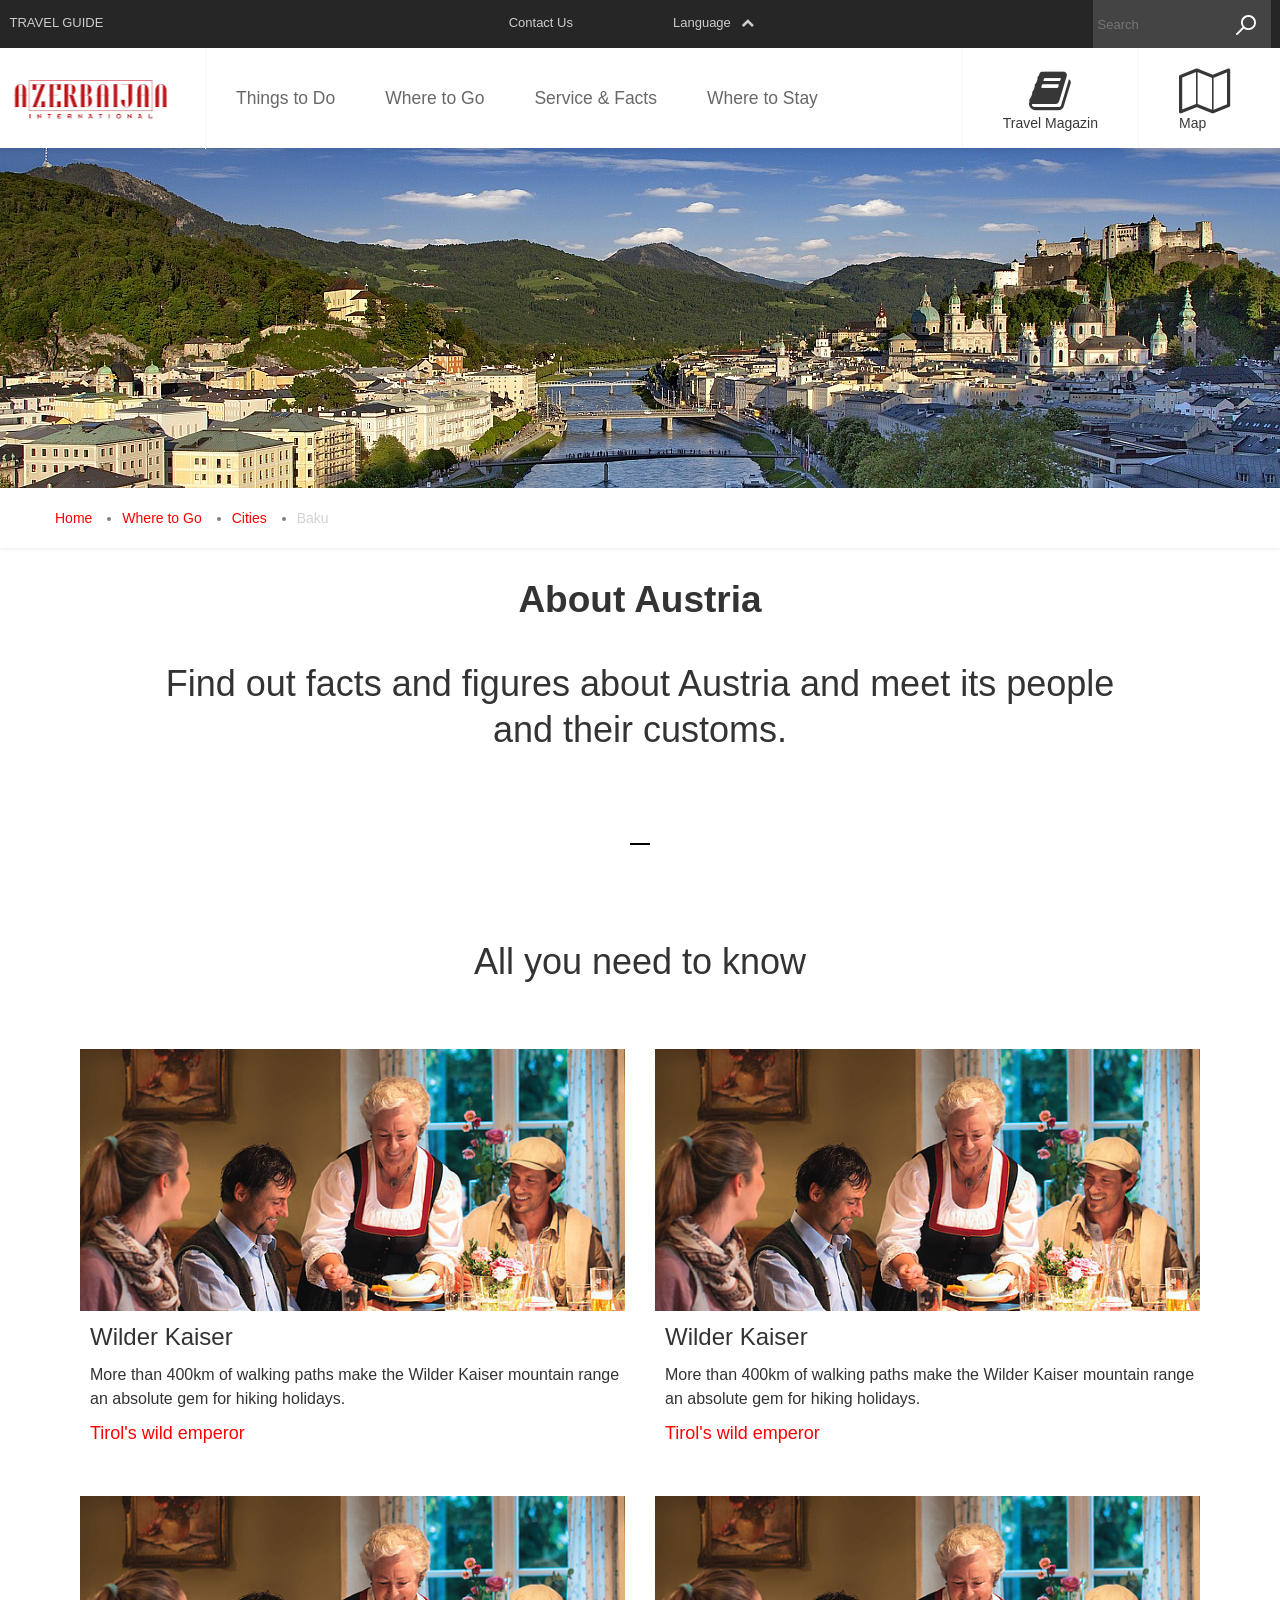
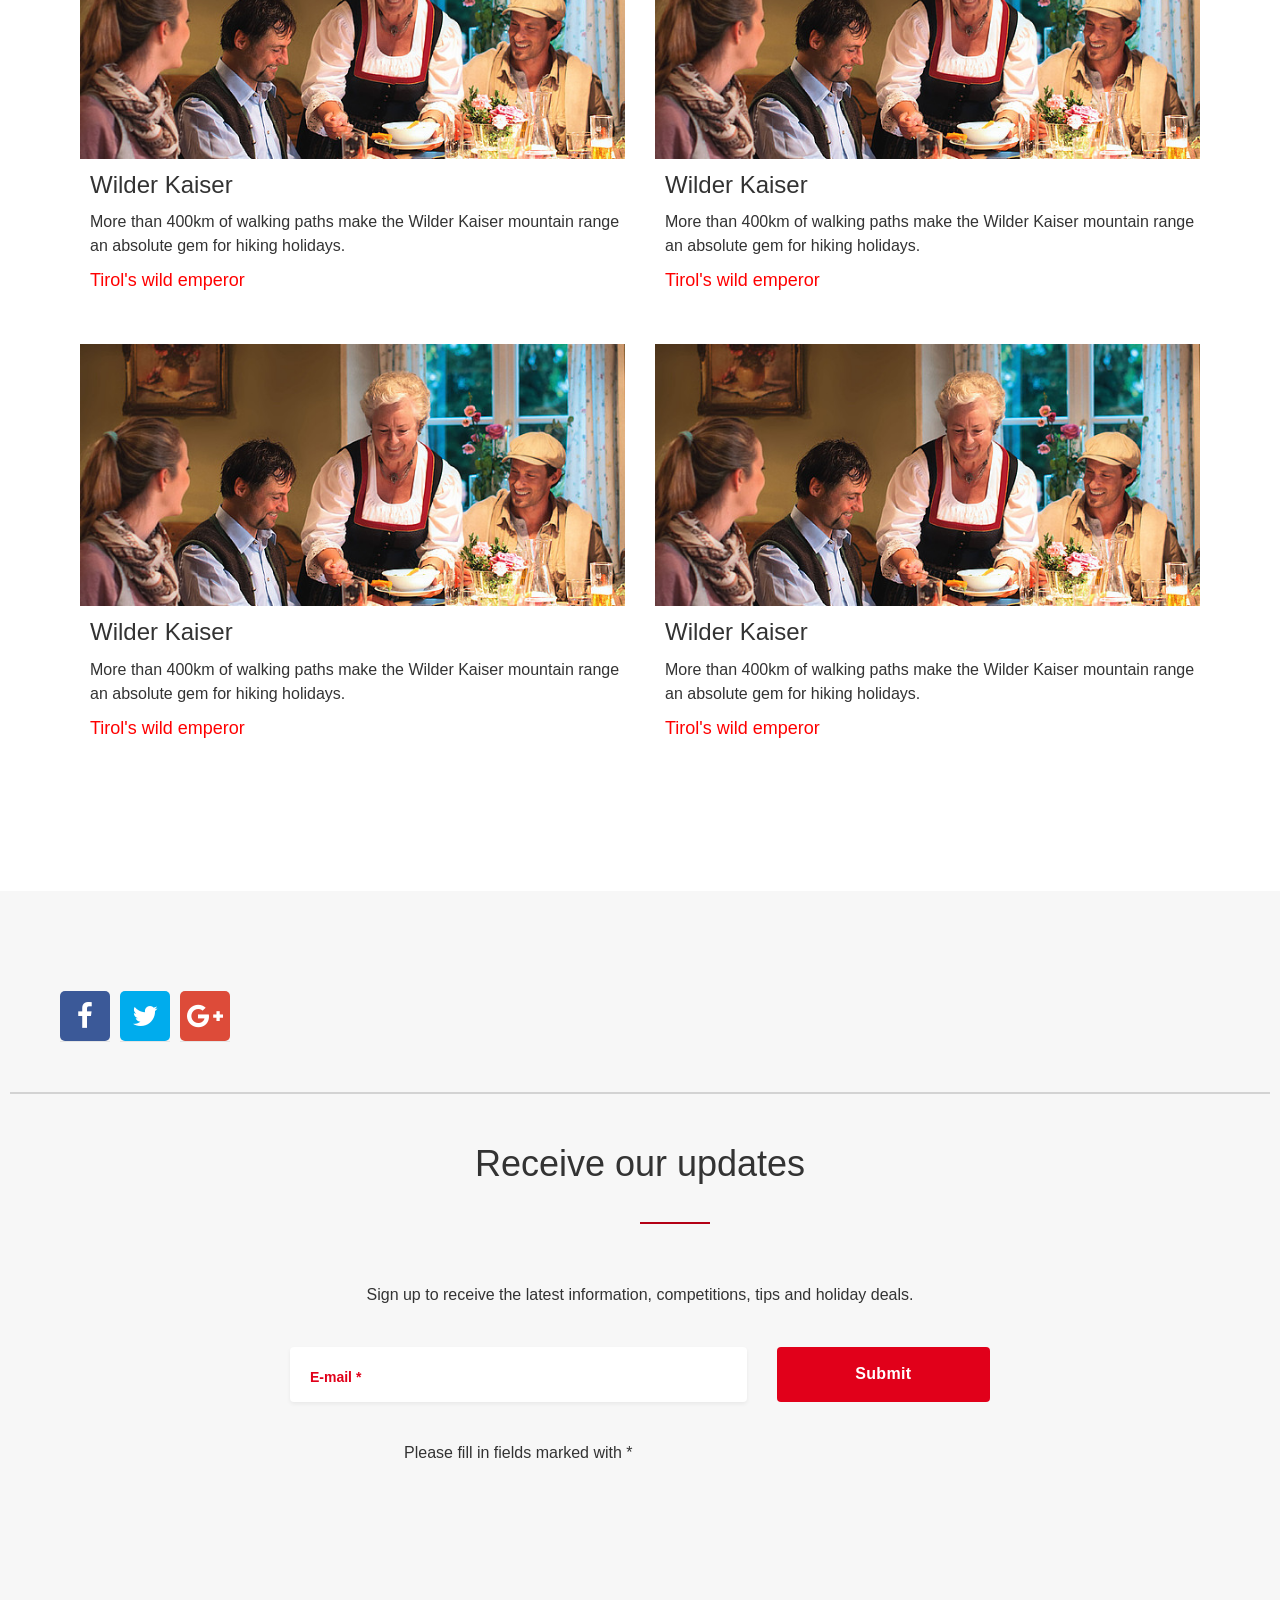
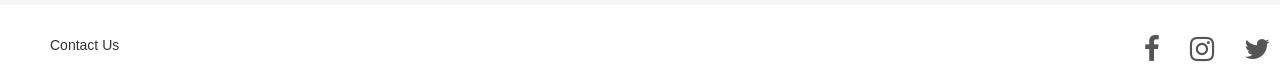
==== commit 514d5eb4: "yeni Home Sheherler .." ====
--- a/aboutAze.html
+++ b/aboutAze.html
@@ -493,11 +493,26 @@
 
                 </div>
             </div>
+            <div id="info">
+                <div class="col-md-12 contentCity">
+                    <h1>About Austria</h1>
+                    <div class="col-md-12">
+                        <div class="col-md-1 hidden-sm"></div>
+                        <div class="col-md-10 col-sm-12">
+                            <p>Find out facts and figures about Austria and meet its people and their customs.</p>
+                        </div>
+                        <div class="col-md-1 hidden-sm"></div>
+                    </div>
+                    <div class="col-md-12 myLine hidden-xs ">
+                        <div class="liner"></div>
+                    </div>
+                </div>
+            </div>
             <div id="destination">
                 <div class="maxWidth">
                     <div class="row">
 
-                        <h3>Popular walking and hiking destinations
+                        <h3>All you need to know
                         </h3>
                     </div>
                     <div class="row photos">
--- a/headercss/style.css
+++ b/headercss/style.css
@@ -1483,4 +1483,34 @@
         #destination .maxWidth button {
           display: none; } }
 
+#info .contentCity h1 {
+  font-size: 37px;
+  font-weight: 600;
+  margin-top: 32px;
+  text-align: center; }
+#info .contentCity .col-md-12 {
+  margin-top: 30px; }
+  #info .contentCity .col-md-12 .col-md-10 p {
+    font-size: 36px;
+    line-height: 46px;
+    text-align: center;
+    font-weight: 300; }
+    @media screen and (max-width: 765px) {
+      #info .contentCity .col-md-12 .col-md-10 p {
+        text-align: left;
+        font-weight: 400;
+        font-size: 25px;
+        line-height: 34px; } }
+#info .contentCity .myLine {
+  margin-top: 80px;
+  margin-bottom: 80px; }
+  @media screen and (max-width: 990px) {
+    #info .contentCity .myLine {
+      margin-top: 400px; } }
+  #info .contentCity .myLine .liner {
+    width: 20px;
+    height: 2px;
+    background: black;
+    margin: 0 auto; }
+
 /*# sourceMappingURL=style.css.map */
